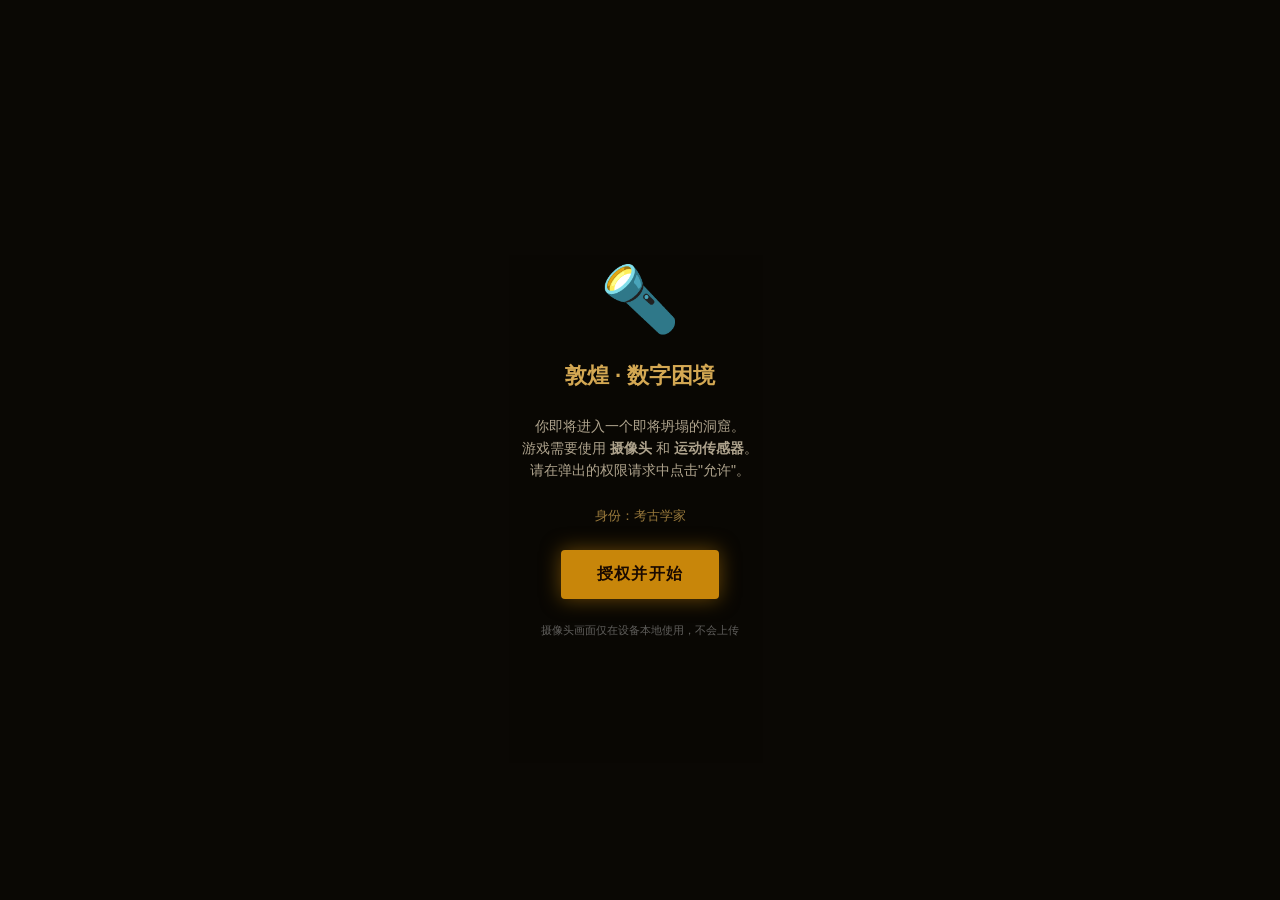
==== archaeologist.html @ 71e1feca "初始提交：敦煌数字困境 AR 游戏完整代码 包含考古学家线与程序员线两条完整游戏流程， 7个小游戏、对话系统、AR摄像头与陀螺仪交互。" ====
<!DOCTYPE html>
<html lang="zh-CN">
<head>
  <meta charset="UTF-8">
  <meta name="viewport" content="width=device-width, initial-scale=1.0, maximum-scale=1.0, user-scalable=no, viewport-fit=cover">
  <meta name="apple-mobile-web-app-capable" content="yes">
  <title>考古学家 · 敦煌数字困境</title>
  <link rel="stylesheet" href="css/style.css">
  <style>
    body { background: var(--arch-bg); }
    #scene-cave-explore { background: transparent; }
    .cave-wall-bg {
      position: fixed; inset: 0; z-index: 6; pointer-events: none;
      background: radial-gradient(ellipse at 50% 100%, rgba(13,8,4,0.6), rgba(0,0,0,0.8) 70%);
    }
  </style>
</head>
<body>

<!-- Camera -->
<video id="camera-video" autoplay playsinline muted></video>
<div class="cam-overlay" id="cam-overlay"></div>

<!-- Fade overlay -->
<div class="fade-overlay" id="fade-overlay"></div>

<!-- ─── SCENE: Permissions ─── -->
<div id="scene-perm" class="scene active" style="background:var(--arch-bg)">
  <div class="perm-screen">
    <div class="perm-icon">🔦</div>
    <div class="perm-title" style="color:#D4A853">敦煌 · 数字困境</div>
    <div class="perm-desc" style="color:#F5E6C8">
      你即将进入一个即将坍塌的洞窟。<br>
      游戏需要使用 <strong>摄像头</strong> 和 <strong>运动传感器</strong>。<br>
      请在弹出的权限请求中点击"允许"。
    </div>
    <div class="perm-desc" style="color:#D4A853;font-size:13px">身份：考古学家</div>
    <button class="btn btn-arch" id="perm-btn">授权并开始</button>
    <div style="font-size:11px;opacity:.35;text-align:center">
      摄像头画面仅在设备本地使用，不会上传
    </div>
  </div>
</div>

<!-- ─── SCENE: Dialogue 1 ─── -->
<div id="scene-dialogue1" class="scene" style="background:var(--arch-bg)">
  <!-- Camera shows through -->
  <div style="position:fixed;inset:0;background:radial-gradient(ellipse at 50% 80%, rgba(30,15,0,0.5), rgba(0,0,0,0.85))"></div>
  <div class="dialogue-wrap">
    <div class="dialogue-box arch" id="dialogue-box"></div>
  </div>
</div>

<!-- ─── SCENE: Wall Scan ─── -->
<div id="scene-wall-scan" class="scene">
  <div class="scan-frame">
    <div class="scan-corners">
      <div class="scan-corner-bl"></div>
      <div class="scan-corner-br"></div>
      <div class="scan-line"></div>
    </div>
  </div>
  <div class="scan-label" id="scan-label">将摄像头对准附近的岩壁……</div>
  <button class="btn btn-arch scan-tap-btn" id="scan-tap-btn">▶ 锚定此处，开始开凿</button>
</div>

<!-- ─── SCENE: Excavation ─── -->
<div id="scene-excavation" class="scene">
  <!-- Canvas rendered via JS -->
  <canvas id="game-canvas" class="hidden"></canvas>

  <!-- HUD -->
  <div id="ex-hud" class="hud" style="display:none">
    <div class="hud-label" style="color:#D4A853">开凿进度</div>
    <div id="ex-score" style="font-weight:700;color:#C8860A;font-size:16px">0/12</div>
  </div>

  <!-- Force Meter -->
  <div class="force-wrap" id="force-wrap" style="display:none">
    <div class="force-label" style="color:#F5E6C8">力度</div>
    <div class="force-bar-outer">
      <div class="force-bar-inner" id="force-bar" style="height:50%"></div>
      <div class="force-ideal-line"></div>
    </div>
    <div class="force-label" style="color:#F5E6C8">↑重</div>
  </div>

  <!-- Feedback -->
  <div id="ex-feedback" style="position:fixed;top:40%;left:0;right:0;text-align:center;font-size:22px;font-weight:700;z-index:60;opacity:0;transition:opacity .2s;text-shadow:0 0 12px rgba(200,134,10,.8)"></div>

  <!-- Lane tap hint -->
  <div style="position:fixed;bottom:12%;left:0;right:0;text-align:center;font-size:13px;opacity:.4;z-index:50;pointer-events:none">
    点击对应区域开凿 · 注意时机与力度
  </div>
</div>

<!-- ─── SCENE: Dialogue 2 ─── -->
<div id="scene-dialogue2" class="scene" style="background:rgba(0,0,0,0.9)">
  <div style="position:fixed;inset:0;background:radial-gradient(ellipse at 50% 80%, rgba(30,15,0,0.6), rgba(0,0,0,0.9))"></div>
  <div class="dialogue-wrap">
    <div class="dialogue-box arch" id="dialogue-box-2"></div>
  </div>
</div>

<!-- ─── SCENE: Clue Catch ─── -->
<div id="scene-clue-catch" class="scene">
  <div style="position:fixed;inset:0;background:rgba(0,0,0,0.5);pointer-events:none;z-index:5"></div>
  <!-- Score + Timer HUD -->
  <div class="clue-score" style="z-index:70">
    <span id="cc-score">线索 0/2</span>
    <span style="margin-left:16px;opacity:.6" id="cc-timer">18s</span>
  </div>
  <div style="position:fixed;top:80px;left:0;right:0;text-align:center;font-size:13px;opacity:.5;z-index:70;pointer-events:none">
    点击蓝色线索 · 忽略红色乱码
  </div>
</div>

<!-- ─── SCENE: Countdown Reveal ─── -->
<div id="scene-countdown-reveal" class="scene" style="background:rgba(0,0,0,0.92)"></div>

<!-- ─── SCENE: Cave Explore ─── -->
<div id="scene-cave-explore" class="scene">
  <div class="cave-wall-bg"></div>

  <!-- Torchlight vignette -->
  <div style="position:fixed;inset:0;background:radial-gradient(ellipse at 50% 50%, rgba(200,100,10,0.08) 0%, rgba(0,0,0,0.75) 65%);pointer-events:none;z-index:7"></div>

  <!-- Touch area -->
  <div id="cave-area" style="position:fixed;inset:0;z-index:8;touch-action:none"></div>

  <!-- Timer -->
  <div class="timer-badge arch" id="timer-badge" style="display:none">0:00</div>

  <!-- Viewfinder -->
  <div class="viewfinder" id="viewfinder">
    <div class="viewfinder-cross"></div>
  </div>

  <!-- Artifact hint -->
  <div class="artifact-hint" id="artifact-hint"></div>

  <!-- Compass -->
  <div class="compass-bar">
    <div class="artifact-markers" id="art-markers">
      <div class="art-marker" data-name="壁画"   style="left:5.5%"></div>
      <div class="art-marker" data-name="经卷"   style="left:22%"></div>
      <div class="art-marker" data-name="佛像"   style="left:44%"></div>
      <div class="art-marker" data-name="小佛像" style="left:72%"></div>
    </div>
    <div class="compass-dot" id="compass-dot" style="left:0%"></div>
  </div>
  <div style="position:fixed;bottom:14%;left:0;right:0;text-align:center;font-size:12px;opacity:.35;z-index:20;pointer-events:none">
    转动手机或拖动屏幕 · 寻找文物
  </div>

  <!-- Mini-game overlay -->
  <div id="minigame-wrap" class="minigame-wrap" style="display:none"></div>

  <!-- Mini-game dialogue -->
  <div id="minigame-dialogue-wrap" style="display:none;position:fixed;bottom:0;left:0;right:0;z-index:85;padding:0 16px 32px">
    <div class="dialogue-box arch" id="minigame-dialogue-box"></div>
  </div>
</div>

<!-- ─── SCENE: Ending ─── -->
<div id="scene-ending" class="scene" style="background:var(--arch-bg)"></div>

<!-- ─── SCENE: Results ─── -->
<div id="scene-results" class="scene" style="background:var(--arch-bg);overflow-y:auto"></div>

<!-- ─── SCENE: Notebook ─── -->
<div id="scene-notebook" class="scene"></div>

<script src="js/shared.js"></script>
<script src="js/archaeologist.js"></script>
</body>
</html>
---- css/style.css ----
:root {
  --arch-bg: #0D0804;
  --arch-primary: #C8860A;
  --arch-secondary: #8B4513;
  --arch-text: #F5E6C8;
  --arch-accent: #D4A853;
  --arch-glow: rgba(200, 134, 10, 0.5);

  --prog-bg: #050A0F;
  --prog-primary: #00D4FF;
  --prog-secondary: #0A4A6E;
  --prog-text: #C8F0FF;
  --prog-accent: #FF6600;
  --prog-glow: rgba(0, 212, 255, 0.5);
}

*, *::before, *::after {
  margin: 0; padding: 0;
  box-sizing: border-box;
  -webkit-tap-highlight-color: transparent;
}

html, body {
  width: 100%; height: 100%;
  overflow: hidden;
  font-family: -apple-system, BlinkMacSystemFont, 'PingFang SC', 'Hiragino Sans GB', 'Microsoft YaHei', sans-serif;
  background: #000;
  color: #fff;
  touch-action: none;
  user-select: none;
  -webkit-user-select: none;
}

/* ─── Camera ─── */
#camera-video {
  position: fixed; inset: 0;
  width: 100%; height: 100%;
  object-fit: cover;
  z-index: 0;
}

/* ─── Scene System ─── */
.scene {
  position: fixed; inset: 0;
  display: flex; flex-direction: column;
  align-items: center; justify-content: center;
  z-index: 20;
  opacity: 0;
  pointer-events: none;
  transition: opacity 0.5s ease;
}
.scene.active { opacity: 1; pointer-events: all; }

/* ─── Overlay (camera tint) ─── */
.cam-overlay {
  position: fixed; inset: 0;
  z-index: 5;
  background: rgba(0,0,0,0.45);
  pointer-events: none;
}

/* ─── Permission Screen ─── */
.perm-screen {
  background: rgba(10,8,4,0.97);
  width: 100%; height: 100%;
  display: flex; flex-direction: column;
  align-items: center; justify-content: center;
  gap: 24px; padding: 40px;
}
.perm-icon { font-size: 64px; }
.perm-title { font-size: 22px; font-weight: 700; text-align: center; }
.perm-desc { font-size: 14px; opacity: 0.7; text-align: center; line-height: 1.6; }

/* ─── Buttons ─── */
.btn {
  display: inline-flex; align-items: center; justify-content: center;
  padding: 14px 36px; border-radius: 4px;
  border: none; cursor: pointer;
  font-size: 16px; font-weight: 600;
  letter-spacing: 0.08em;
  transition: transform 0.1s, box-shadow 0.1s;
}
.btn:active { transform: scale(0.96); }

.btn-arch {
  background: var(--arch-primary);
  color: #1a0a00;
  box-shadow: 0 0 20px var(--arch-glow);
}
.btn-prog {
  background: var(--prog-primary);
  color: #001a24;
  box-shadow: 0 0 20px var(--prog-glow);
}
.btn-neutral {
  background: rgba(255,255,255,0.15);
  color: #fff;
  border: 1px solid rgba(255,255,255,0.3);
}

/* ─── Dialogue Box ─── */
.dialogue-wrap {
  position: fixed; bottom: 0; left: 0; right: 0;
  z-index: 50;
  padding: 0 16px 32px;
}
.dialogue-box {
  border-radius: 12px;
  padding: 18px 20px;
  max-height: 45vh;
  overflow-y: auto;
}
.dialogue-box.arch {
  background: rgba(13,8,4,0.92);
  border: 1px solid var(--arch-primary);
  box-shadow: 0 0 24px var(--arch-glow);
  color: var(--arch-text);
}
.dialogue-box.prog {
  background: rgba(5,10,15,0.92);
  border: 1px solid var(--prog-primary);
  box-shadow: 0 0 24px var(--prog-glow);
  color: var(--prog-text);
}
.dialogue-line { margin-bottom: 10px; line-height: 1.6; font-size: 15px; }
.dialogue-line .speaker {
  font-weight: 700; margin-right: 6px;
}
.speaker-prog { color: var(--prog-primary); }
.speaker-arch { color: var(--arch-accent); }
.dialogue-tap-hint {
  text-align: right; font-size: 12px; opacity: 0.5; margin-top: 8px;
  animation: blink 1.2s infinite;
}
@keyframes blink { 0%,100%{opacity:.5} 50%{opacity:.15} }

/* ─── Scan UI ─── */
.scan-frame {
  position: fixed; inset: 0; z-index: 30;
  display: flex; align-items: center; justify-content: center;
}
.scan-corners {
  width: 70vw; height: 40vh;
  position: relative;
  border: none;
}
.scan-corners::before, .scan-corners::after,
.scan-corner-bl, .scan-corner-br {
  content: ''; position: absolute;
  width: 28px; height: 28px;
}
.scan-corners::before { top:0; left:0; border-top: 3px solid var(--arch-primary); border-left: 3px solid var(--arch-primary); }
.scan-corners::after  { top:0; right:0; border-top: 3px solid var(--arch-primary); border-right: 3px solid var(--arch-primary); }
.scan-corner-bl { bottom:0; left:0; border-bottom: 3px solid var(--arch-primary); border-left: 3px solid var(--arch-primary); }
.scan-corner-br { bottom:0; right:0; border-bottom: 3px solid var(--arch-primary); border-right: 3px solid var(--arch-primary); }

.scan-line {
  position: absolute; left: 0; right: 0; height: 2px;
  background: linear-gradient(90deg, transparent, var(--arch-primary), transparent);
  animation: scan-sweep 2s ease-in-out infinite;
  box-shadow: 0 0 12px var(--arch-glow);
}
@keyframes scan-sweep {
  0% { top: 0; }
  50% { top: 100%; }
  100% { top: 0; }
}

.scan-label {
  position: fixed; bottom: 20%; left: 0; right: 0;
  text-align: center; color: var(--arch-text);
  font-size: 14px; letter-spacing: 0.1em; opacity: 0.8;
}
.scan-label.prog-style { color: var(--prog-text); }
.scan-tap-btn {
  position: fixed; bottom: 12%; left: 50%; transform: translateX(-50%);
  opacity: 0; pointer-events: none;
  transition: opacity 0.5s;
}
.scan-tap-btn.visible { opacity: 1; pointer-events: all; }

/* ─── Progress / Timer ─── */
.timer-badge {
  position: fixed; top: 20px; right: 16px;
  z-index: 100;
  padding: 8px 14px; border-radius: 20px;
  font-size: 18px; font-weight: 700;
  font-variant-numeric: tabular-nums;
}
.timer-badge.arch { background: rgba(13,8,4,0.85); border: 1px solid var(--arch-primary); color: var(--arch-primary); }
.timer-badge.prog { background: rgba(5,10,15,0.85); border: 1px solid var(--prog-primary); color: var(--prog-primary); }
.timer-badge.danger { color: #FF3B30 !important; border-color: #FF3B30 !important; animation: pulse 0.5s infinite; }
@keyframes pulse { 0%,100%{opacity:1} 50%{opacity:0.6} }

/* ─── Game Canvas ─── */
#game-canvas {
  position: fixed; inset: 0;
  width: 100%; height: 100%;
  z-index: 40; touch-action: none;
}
#game-canvas.hidden { display: none; }

/* ─── HUD ─── */
.hud {
  position: fixed; top: 16px; left: 16px;
  z-index: 100; display: flex; gap: 8px; align-items: center;
}
.hud-label {
  font-size: 13px; opacity: 0.7; letter-spacing: 0.05em;
}

/* ─── Force Meter ─── */
.force-wrap {
  position: fixed; right: 16px; top: 50%; transform: translateY(-50%);
  z-index: 100; display: flex; flex-direction: column; align-items: center; gap: 6px;
}
.force-label { font-size: 11px; opacity: 0.6; }
.force-bar-outer {
  width: 18px; height: 180px;
  background: rgba(255,255,255,0.1);
  border-radius: 9px; position: relative; overflow: hidden;
  border: 1px solid rgba(255,255,255,0.15);
}
.force-bar-inner {
  position: absolute; left: 0; right: 0; bottom: 0;
  border-radius: 9px;
  transition: height 0.15s ease, background 0.15s;
}
.force-ideal-line {
  position: absolute; left: 0; right: 0; top: 50%;
  height: 2px; background: rgba(255,255,255,0.4);
}

/* ─── Clue Catch ─── */
.clue-item {
  position: fixed;
  padding: 10px 18px; border-radius: 24px;
  font-size: 14px; font-weight: 600;
  cursor: pointer; z-index: 60;
  transition: transform 0.05s;
}
.clue-item:active { transform: scale(0.9); }
.clue-real { background: #1a5cff; color: #fff; box-shadow: 0 0 12px rgba(26,92,255,0.6); }
.clue-fake { background: #cc2200; color: #fff; box-shadow: 0 0 12px rgba(204,34,0,0.6); }

.clue-score {
  position: fixed; top: 20px; left: 50%; transform: translateX(-50%);
  z-index: 100; background: rgba(0,0,0,0.7);
  padding: 8px 20px; border-radius: 20px;
  font-size: 16px; font-weight: 700;
}

/* ─── Cave Explore ─── */
.viewfinder {
  position: fixed; top: 50%; left: 50%; transform: translate(-50%,-50%);
  z-index: 40; pointer-events: none;
  width: 120px; height: 120px;
  border-radius: 50%;
  border: 2px solid rgba(255,255,255,0.3);
  display: flex; align-items: center; justify-content: center;
}
.viewfinder.lit { border-color: var(--arch-primary); box-shadow: 0 0 24px var(--arch-glow); }
.viewfinder-cross::before, .viewfinder-cross::after {
  content: ''; position: absolute; background: rgba(255,255,255,0.4);
}
.viewfinder-cross::before { width: 40px; height: 1px; }
.viewfinder-cross::after { width: 1px; height: 40px; }

.artifact-hint {
  position: fixed; bottom: 30%; left: 0; right: 0;
  text-align: center; z-index: 50;
  font-size: 15px; color: var(--arch-accent);
  opacity: 0; transition: opacity 0.3s;
  text-shadow: 0 0 10px var(--arch-glow);
}
.artifact-hint.visible { opacity: 1; }

.compass-bar {
  position: fixed; bottom: 20%; left: 10%; right: 10%;
  height: 6px; background: rgba(255,255,255,0.1); border-radius: 3px;
  z-index: 50;
}
.compass-dot {
  width: 12px; height: 12px; border-radius: 50%;
  background: var(--arch-primary);
  position: absolute; top: -3px;
  box-shadow: 0 0 8px var(--arch-glow);
  transition: left 0.1s;
}
.artifact-markers {
  position: absolute; top: -3px; left: 0; right: 0; height: 12px;
}
.art-marker {
  width: 8px; height: 8px; border-radius: 50%;
  position: absolute; top: 2px;
  background: rgba(255,255,255,0.3);
  transform: translateX(-50%);
}
.art-marker.found { background: var(--arch-accent); }

/* ─── Mini-game overlay ─── */
.minigame-wrap {
  position: fixed; inset: 0; z-index: 80;
  background: rgba(0,0,0,0.85);
  display: flex; flex-direction: column; align-items: center; justify-content: center;
  padding: 20px;
}
.minigame-title {
  font-size: 18px; font-weight: 700; margin-bottom: 6px; text-align: center;
}
.minigame-subtitle {
  font-size: 13px; opacity: 0.6; margin-bottom: 20px; text-align: center;
}

/* ─── Jigsaw ─── */
.jigsaw-area {
  display: flex; gap: 20px; align-items: flex-start; width: 100%;
  justify-content: center;
}
.jigsaw-pieces { display: flex; flex-wrap: wrap; gap: 8px; width: 45%; }
.jigsaw-target { position: relative; width: 45%; }
.puzzle-piece {
  width: 64px; height: 64px; border-radius: 6px;
  cursor: grab; touch-action: none;
  border: 2px solid rgba(200,134,10,0.4);
  display: flex; align-items: center; justify-content: center;
  font-size: 28px;
  background: rgba(200,134,10,0.1);
  transition: border-color 0.2s;
}
.puzzle-piece.dragging { opacity: 0.7; border-color: var(--arch-primary); z-index: 200; }
.puzzle-piece.placed { opacity: 0.4; pointer-events: none; }
.puzzle-slot {
  width: 64px; height: 64px; border-radius: 6px;
  border: 2px dashed rgba(200,134,10,0.3);
  display: inline-flex; align-items: center; justify-content: center;
  margin: 4px; font-size: 28px; position: relative;
  background: rgba(200,134,10,0.05);
}
.puzzle-slot.filled { border-color: var(--arch-primary); background: rgba(200,134,10,0.15); }

/* ─── Sort Game ─── */
.sort-items { display: flex; gap: 12px; align-items: flex-end; padding: 20px 0; }
.sort-item {
  display: flex; flex-direction: column; align-items: center;
  cursor: grab; touch-action: none; border-radius: 6px; overflow: hidden;
  border: 2px solid rgba(200,134,10,0.3);
  transition: border-color 0.2s;
  position: relative;
}
.sort-item.selected { border-color: var(--arch-primary); box-shadow: 0 0 12px var(--arch-glow); }
.sort-item-body { background: linear-gradient(to bottom, #8B4513, #5a2a08); width: 52px; }
.sort-item-label { padding: 6px; font-size: 11px; text-align: center; background: rgba(0,0,0,0.5); width: 52px; }
.sort-order { display: flex; gap: 8px; margin-top: 12px; align-items: center; }
.sort-order span { font-size: 12px; opacity: 0.6; }

/* ─── Dust Sweep ─── */
#dust-canvas { border-radius: 12px; touch-action: none; }
.sweep-progress-wrap { width: 100%; margin-top: 12px; }
.sweep-progress-bar { height: 6px; border-radius: 3px; background: var(--arch-primary); transition: width 0.2s; }

/* ─── Whack-a-mole ─── */
.wam-area {
  position: relative; width: 300px; height: 300px;
  background: rgba(0,0,0,0.6); border-radius: 12px;
  overflow: hidden;
  border: 1px solid rgba(200,134,10,0.2);
}
.wam-light {
  position: absolute; width: 28px; height: 28px;
  border-radius: 50%; background: radial-gradient(#FFD700, #C8860A);
  box-shadow: 0 0 20px #FFD700, 0 0 40px rgba(255,215,0,0.4);
  transform: translate(-50%,-50%);
  cursor: pointer; animation: glow-pulse 0.8s ease-in-out infinite;
}
@keyframes glow-pulse { 0%,100%{box-shadow:0 0 20px #FFD700} 50%{box-shadow:0 0 40px #FFD700, 0 0 60px rgba(255,215,0,0.6)} }
.wam-count { font-size: 28px; font-weight: 700; margin-bottom: 16px; color: var(--arch-accent); }

/* ─── Data Shoot (Programmer) ─── */
.data-block {
  position: fixed; z-index: 60;
  padding: 8px 14px; border-radius: 6px;
  font-size: 12px; font-family: monospace;
  cursor: pointer; color: var(--prog-text);
  background: rgba(0, 100, 180, 0.7);
  border: 1px solid var(--prog-primary);
  box-shadow: 0 0 12px rgba(0,212,255,0.4);
}
.data-block.danger { background: rgba(180,0,0,0.7); border-color: #ff3b30; }
.data-hit-effect {
  position: fixed; pointer-events: none; z-index: 70;
  font-size: 20px; animation: hit-rise 0.6s ease-out forwards;
}
@keyframes hit-rise { 0%{opacity:1;transform:translateY(0)} 100%{opacity:0;transform:translateY(-50px)} }

.prog-health { display: flex; gap: 6px; }
.heart { font-size: 22px; filter: drop-shadow(0 0 4px #ff3b30); }
.heart.lost { opacity: 0.2; filter: none; }

.prog-progress-wrap { width: 80%; margin: 20px auto 0; }
.prog-progress-label { font-size: 12px; opacity: 0.6; margin-bottom: 6px; }
.prog-progress-bar-outer {
  height: 12px; background: rgba(255,255,255,0.1);
  border-radius: 6px; overflow: hidden; border: 1px solid rgba(0,212,255,0.3);
}
.prog-progress-bar-inner {
  height: 100%; background: linear-gradient(90deg, var(--prog-secondary), var(--prog-primary));
  border-radius: 6px; transition: width 0.3s;
  box-shadow: 0 0 8px var(--prog-glow);
}

/* ─── Maze ─── */
#maze-canvas { border-radius: 8px; touch-action: none; }
.maze-hint { font-size: 13px; opacity: 0.6; margin-top: 12px; text-align: center; }

/* ─── Photo Puzzle ─── */
.photo-puzzle-area { width: 100%; display: flex; gap: 16px; justify-content: center; align-items: flex-start; }
.pp-target-label { font-size: 11px; opacity: 0.5; margin-bottom: 6px; text-align: center; }
.pp-target { position: relative; border: 1px solid var(--prog-primary); border-radius: 8px; overflow: hidden; }
.pp-pieces-label { font-size: 11px; opacity: 0.5; margin-bottom: 6px; text-align: center; color: var(--prog-accent); }
.pp-pieces { display: flex; flex-wrap: wrap; gap: 6px; }
.pp-piece {
  width: 60px; height: 60px; border-radius: 4px;
  border: 2px solid var(--prog-accent); cursor: grab;
  touch-action: none; overflow: hidden;
  display: flex; align-items: center; justify-content: center; font-size: 24px;
  background: rgba(0,212,255,0.05);
}
.pp-slot {
  position: absolute; border: 2px dashed rgba(0,212,255,0.3);
  border-radius: 4px; display: flex; align-items: center; justify-content: center;
  background: rgba(0,212,255,0.05); font-size: 20px; opacity: 0.4;
}
.pp-slot.filled { border-style: solid; border-color: var(--prog-primary); opacity: 1; background: rgba(0,212,255,0.1); }

/* ─── Ending Screen ─── */
.ending-screen {
  width: 100%; height: 100%; display: flex; flex-direction: column;
  align-items: center; justify-content: center; padding: 40px;
  text-align: center; gap: 20px;
}
.ending-icon { font-size: 72px; }
.ending-title { font-size: 26px; font-weight: 700; line-height: 1.3; }
.ending-desc { font-size: 15px; opacity: 0.75; line-height: 1.7; }
.ending-quote {
  font-size: 13px; font-style: italic; opacity: 0.5;
  border-left: 2px solid currentColor; padding-left: 12px; text-align: left;
}

/* ─── Results Screen ─── */
.results-screen { width: 100%; padding: 32px 24px; display: flex; flex-direction: column; gap: 20px; }
.results-title { font-size: 22px; font-weight: 700; text-align: center; margin-bottom: 8px; }
.results-item { display: flex; justify-content: space-between; align-items: center; padding: 12px 0; border-bottom: 1px solid rgba(255,255,255,0.1); }
.results-label { font-size: 14px; opacity: 0.7; }
.results-value { font-size: 16px; font-weight: 600; }
.results-artifacts { display: flex; gap: 12px; flex-wrap: wrap; margin-top: 8px; }
.artifact-badge {
  padding: 6px 14px; border-radius: 20px; font-size: 13px;
  background: rgba(200,134,10,0.15); border: 1px solid var(--arch-primary);
  color: var(--arch-accent);
}
.artifact-badge.prog-style { background: rgba(0,212,255,0.1); border-color: var(--prog-primary); color: var(--prog-text); }

/* ─── Index page ─── */
.index-bg {
  position: fixed; inset: 0; z-index: 0;
  background: radial-gradient(ellipse at 30% 60%, #1a0a00 0%, #050208 60%, #000 100%);
}
.index-particles { position: fixed; inset: 0; z-index: 1; pointer-events: none; }
.index-content { position: relative; z-index: 10; padding: 40px 24px; width: 100%; max-width: 480px; margin: 0 auto; }
.game-title { font-size: 28px; font-weight: 700; letter-spacing: 0.06em; text-align: center; margin-bottom: 6px; }
.game-subtitle { font-size: 13px; opacity: 0.5; text-align: center; letter-spacing: 0.12em; margin-bottom: 48px; }
.slogan { text-align: center; font-size: 14px; opacity: 0.6; font-style: italic; margin-bottom: 40px; line-height: 1.6; }

.char-cards { display: flex; gap: 16px; }
.char-card {
  flex: 1; border-radius: 12px; padding: 24px 16px;
  display: flex; flex-direction: column; align-items: center; gap: 12px;
  cursor: pointer; transition: transform 0.2s, box-shadow 0.2s;
  border: 1px solid;
}
.char-card:active { transform: scale(0.96); }
.char-card.arch-card {
  background: rgba(200,134,10,0.08);
  border-color: rgba(200,134,10,0.4);
}
.char-card.arch-card:hover, .char-card.arch-card.selected {
  box-shadow: 0 0 30px var(--arch-glow);
  border-color: var(--arch-primary);
}
.char-card.prog-card {
  background: rgba(0,212,255,0.06);
  border-color: rgba(0,212,255,0.3);
}
.char-card.prog-card:hover, .char-card.prog-card.selected {
  box-shadow: 0 0 30px var(--prog-glow);
  border-color: var(--prog-primary);
}
.char-icon { font-size: 48px; }
.char-name { font-size: 16px; font-weight: 700; }
.char-name.arch { color: var(--arch-accent); }
.char-name.prog { color: var(--prog-primary); }
.char-traits { font-size: 12px; opacity: 0.55; text-align: center; line-height: 1.6; }

.start-btn-wrap { margin-top: 36px; text-align: center; }
.start-btn {
  padding: 16px 64px; font-size: 18px; font-weight: 700;
  border-radius: 6px; border: none; cursor: pointer;
  letter-spacing: 0.1em; transition: all 0.2s;
}
.start-btn:disabled { opacity: 0.3; pointer-events: none; }

/* ─── Modal / Popup ─── */
.modal-overlay {
  position: fixed; inset: 0; z-index: 200;
  background: rgba(0,0,0,0.8);
  display: flex; align-items: center; justify-content: center;
  padding: 24px;
}
.modal-box {
  width: 100%; max-width: 340px;
  border-radius: 16px; padding: 28px 24px;
  display: flex; flex-direction: column; align-items: center; gap: 16px; text-align: center;
}
.modal-box.arch { background: #1a0e05; border: 1px solid var(--arch-primary); color: var(--arch-text); }
.modal-box.prog { background: #060d14; border: 1px solid var(--prog-primary); color: var(--prog-text); }
.modal-title { font-size: 20px; font-weight: 700; }
.modal-content { font-size: 14px; line-height: 1.7; opacity: 0.8; }
.modal-timer { font-size: 36px; font-weight: 700; font-variant-numeric: tabular-nums; }
.modal-timer.arch { color: var(--arch-primary); }
.modal-timer.prog { color: var(--prog-primary); }

/* ─── Notebook ─── */
.notebook-overlay {
  position: fixed; inset: 0; z-index: 90; background: rgba(0,0,0,0.9);
  display: flex; flex-direction: column; align-items: center; justify-content: center; padding: 24px; gap: 20px;
}
.notebook-book { width: 280px; min-height: 360px; background: #1a1208; border: 2px solid #8B6914; border-radius: 4px; padding: 24px; position: relative; }
.notebook-title { font-size: 14px; color: var(--arch-accent); margin-bottom: 16px; text-align: center; letter-spacing: 0.08em; }
.notebook-content { font-size: 13px; color: var(--arch-text); line-height: 1.8; opacity: 0.85; }
.notebook-img { font-size: 36px; margin: 12px 0; display: block; text-align: center; }

.password-input-wrap { display: flex; gap: 8px; }
.password-digit {
  width: 44px; height: 56px; border-radius: 6px; border: 2px solid rgba(200,134,10,0.4);
  background: rgba(0,0,0,0.4); color: var(--arch-accent); font-size: 24px; font-weight: 700;
  text-align: center; display: flex; align-items: center; justify-content: center;
}
.password-digit.active { border-color: var(--arch-primary); }
.numpad { display: grid; grid-template-columns: repeat(3, 1fr); gap: 8px; width: 180px; }
.numpad-key {
  height: 48px; border-radius: 8px; background: rgba(255,255,255,0.08);
  border: 1px solid rgba(255,255,255,0.15); color: #fff; font-size: 18px; font-weight: 500;
  cursor: pointer; display: flex; align-items: center; justify-content: center;
}
.numpad-key:active { background: rgba(255,255,255,0.15); }
.numpad-key.del { font-size: 14px; }

/* ─── Toast ─── */
.toast {
  position: fixed; top: 80px; left: 50%; transform: translateX(-50%);
  z-index: 300; padding: 10px 20px; border-radius: 20px;
  font-size: 14px; font-weight: 600; pointer-events: none;
  animation: toast-in 0.3s ease, toast-out 0.4s ease 1.8s forwards;
  white-space: nowrap;
}
.toast.arch { background: rgba(13,8,4,0.9); border: 1px solid var(--arch-primary); color: var(--arch-text); }
.toast.prog { background: rgba(5,10,15,0.9); border: 1px solid var(--prog-primary); color: var(--prog-text); }
.toast.good { border-color: #34C759; color: #34C759; }
.toast.bad  { border-color: #FF3B30; color: #FF3B30; }
@keyframes toast-in  { from{opacity:0;transform:translateX(-50%) translateY(-10px)} to{opacity:1;transform:translateX(-50%) translateY(0)} }
@keyframes toast-out { from{opacity:1} to{opacity:0} }

/* ─── Tech scan (programmer wall) ─── */
.tech-scan-frame {
  position: fixed; inset: 0; z-index: 30;
  pointer-events: none;
}
.scanline {
  position: absolute; left: 0; right: 0; height: 3px;
  background: linear-gradient(90deg, transparent, var(--prog-primary), transparent);
  animation: tech-scan 2.5s linear infinite;
  box-shadow: 0 0 16px var(--prog-glow);
}
@keyframes tech-scan { 0%{top:0} 100%{top:100%} }
.tech-grid {
  position: absolute; inset: 0;
  background-image:
    linear-gradient(rgba(0,212,255,0.04) 1px, transparent 1px),
    linear-gradient(90deg, rgba(0,212,255,0.04) 1px, transparent 1px);
  background-size: 40px 40px;
}
.tech-corners::before, .tech-corners::after,
.tech-corner-bl, .tech-corner-br {
  content: ''; position: absolute; width: 28px; height: 28px;
}
.tech-corners::before { top: 30px; left: 16px; border-top: 2px solid var(--prog-primary); border-left: 2px solid var(--prog-primary); }
.tech-corners::after  { top: 30px; right: 16px; border-top: 2px solid var(--prog-primary); border-right: 2px solid var(--prog-primary); }
.tech-corner-bl { bottom: 30px; left: 16px; border-bottom: 2px solid var(--prog-primary); border-left: 2px solid var(--prog-primary); }
.tech-corner-br { bottom: 30px; right: 16px; border-bottom: 2px solid var(--prog-primary); border-right: 2px solid var(--prog-primary); }

.boot-text {
  position: fixed; top: 25%; left: 0; right: 0; padding: 0 24px;
  z-index: 40; font-family: monospace; font-size: 12px; color: var(--prog-primary);
  line-height: 1.8; opacity: 0.85;
}

/* ─── Transition ─── */
.fade-overlay {
  position: fixed; inset: 0; z-index: 150;
  background: #000; pointer-events: none;
  opacity: 0; transition: opacity 0.4s;
}
.fade-overlay.active { opacity: 1; pointer-events: all; }
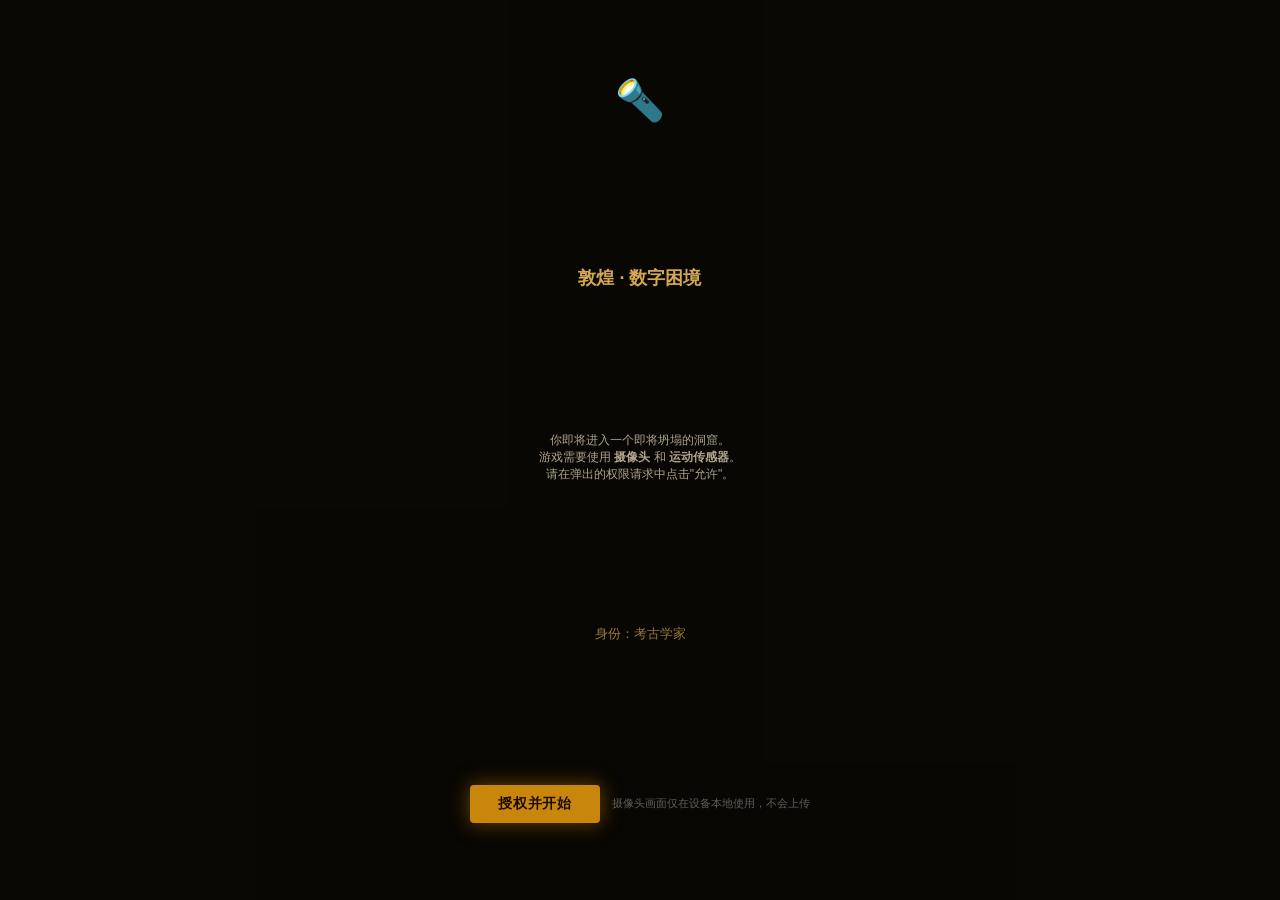
==== commit 7b13843b: "全面重构为横版布局 — 移除竖屏适配，纯横版原生设计 - CSS 重写 40+ 选择器为横版原生尺寸，删除 @media 块 - JS 硬编码横版参数（5通道开挖、13×9迷宫、缩小所有小游戏尺寸） " ====
--- a/archaeologist.html
+++ b/archaeologist.html
@@ -45,7 +45,7 @@
 <!-- ─── SCENE: Dialogue 1 ─── -->
 <div id="scene-dialogue1" class="scene" style="background:var(--arch-bg)">
   <!-- Camera shows through -->
-  <div style="position:fixed;inset:0;background:radial-gradient(ellipse at 50% 80%, rgba(30,15,0,0.5), rgba(0,0,0,0.85))"></div>
+  <div style="position:fixed;inset:0;background:radial-gradient(ellipse at 50% 50%, rgba(30,15,0,0.5), rgba(0,0,0,0.85))"></div>
   <div class="dialogue-wrap">
     <div class="dialogue-box arch" id="dialogue-box"></div>
   </div>
@@ -86,17 +86,17 @@
   </div>
 
   <!-- Feedback -->
-  <div id="ex-feedback" style="position:fixed;top:40%;left:0;right:0;text-align:center;font-size:22px;font-weight:700;z-index:60;opacity:0;transition:opacity .2s;text-shadow:0 0 12px rgba(200,134,10,.8)"></div>
+  <div id="ex-feedback" style="position:fixed;top:32%;left:0;right:0;text-align:center;font-size:18px;font-weight:700;z-index:60;opacity:0;transition:opacity .2s;text-shadow:0 0 12px rgba(200,134,10,.8)"></div>
 
   <!-- Lane tap hint -->
-  <div style="position:fixed;bottom:12%;left:0;right:0;text-align:center;font-size:13px;opacity:.4;z-index:50;pointer-events:none">
+  <div style="position:fixed;bottom:4%;left:0;right:0;text-align:center;font-size:11px;opacity:.4;z-index:50;pointer-events:none">
     点击对应区域开凿 · 注意时机与力度
   </div>
 </div>
 
 <!-- ─── SCENE: Dialogue 2 ─── -->
 <div id="scene-dialogue2" class="scene" style="background:rgba(0,0,0,0.9)">
-  <div style="position:fixed;inset:0;background:radial-gradient(ellipse at 50% 80%, rgba(30,15,0,0.6), rgba(0,0,0,0.9))"></div>
+  <div style="position:fixed;inset:0;background:radial-gradient(ellipse at 50% 50%, rgba(30,15,0,0.6), rgba(0,0,0,0.9))"></div>
   <div class="dialogue-wrap">
     <div class="dialogue-box arch" id="dialogue-box-2"></div>
   </div>
@@ -110,7 +110,7 @@
     <span id="cc-score">线索 0/2</span>
     <span style="margin-left:16px;opacity:.6" id="cc-timer">18s</span>
   </div>
-  <div style="position:fixed;top:80px;left:0;right:0;text-align:center;font-size:13px;opacity:.5;z-index:70;pointer-events:none">
+  <div style="position:fixed;top:40px;left:0;right:0;text-align:center;font-size:11px;opacity:.5;z-index:70;pointer-events:none">
     点击蓝色线索 · 忽略红色乱码
   </div>
 </div>
@@ -140,7 +140,7 @@
   <div class="artifact-hint" id="artifact-hint"></div>
 
   <!-- Compass -->
-  <div class="compass-bar">
+  <div class="compass-bar" id="compass-bar">
     <div class="artifact-markers" id="art-markers">
       <div class="art-marker" data-name="壁画"   style="left:5.5%"></div>
       <div class="art-marker" data-name="经卷"   style="left:22%"></div>
@@ -149,7 +149,7 @@
     </div>
     <div class="compass-dot" id="compass-dot" style="left:0%"></div>
   </div>
-  <div style="position:fixed;bottom:14%;left:0;right:0;text-align:center;font-size:12px;opacity:.35;z-index:20;pointer-events:none">
+  <div style="position:fixed;bottom:4%;left:0;right:0;text-align:center;font-size:11px;opacity:.35;z-index:20;pointer-events:none">
     转动手机或拖动屏幕 · 寻找文物
   </div>
 
--- a/css/style.css
+++ b/css/style.css
@@ -42,7 +42,7 @@
 /* ─── Scene System ─── */
 .scene {
   position: fixed; inset: 0;
-  display: flex; flex-direction: column;
+  display: flex; flex-direction: row; flex-wrap: wrap;
   align-items: center; justify-content: center;
   z-index: 20;
   opacity: 0;
@@ -60,24 +60,26 @@
 }
 
 /* ─── Permission Screen ─── */
+#scene-perm { z-index: 200 !important; }
 .perm-screen {
   background: rgba(10,8,4,0.97);
   width: 100%; height: 100%;
-  display: flex; flex-direction: column;
+  display: flex; flex-direction: row; flex-wrap: wrap;
   align-items: center; justify-content: center;
-  gap: 24px; padding: 40px;
-}
-.perm-icon { font-size: 64px; }
-.perm-title { font-size: 22px; font-weight: 700; text-align: center; }
-.perm-desc { font-size: 14px; opacity: 0.7; text-align: center; line-height: 1.6; }
+  gap: 12px; padding: 12px 24px;
+}
+.perm-screen .btn { z-index: 210; position: relative; }
+.perm-icon { font-size: 40px; }
+.perm-title { font-size: 18px; font-weight: 700; text-align: center; flex-basis: 100%; }
+.perm-desc { font-size: 12px; opacity: 0.7; text-align: center; line-height: 1.4; flex-basis: 100%; }
 
 /* ─── Buttons ─── */
 .btn {
   display: inline-flex; align-items: center; justify-content: center;
-  padding: 14px 36px; border-radius: 4px;
+  padding: 10px 28px; border-radius: 4px;
   border: none; cursor: pointer;
-  font-size: 16px; font-weight: 600;
-  letter-spacing: 0.08em;
+  font-size: 14px; font-weight: 600;
+  letter-spacing: 0.06em;
   transition: transform 0.1s, box-shadow 0.1s;
 }
 .btn:active { transform: scale(0.96); }
@@ -102,12 +104,12 @@
 .dialogue-wrap {
   position: fixed; bottom: 0; left: 0; right: 0;
   z-index: 50;
-  padding: 0 16px 32px;
+  padding: 0 10px 12px;
 }
 .dialogue-box {
-  border-radius: 12px;
-  padding: 18px 20px;
-  max-height: 45vh;
+  border-radius: 10px;
+  padding: 10px 14px;
+  max-height: 52vh;
   overflow-y: auto;
 }
 .dialogue-box.arch {
@@ -122,7 +124,7 @@
   box-shadow: 0 0 24px var(--prog-glow);
   color: var(--prog-text);
 }
-.dialogue-line { margin-bottom: 10px; line-height: 1.6; font-size: 15px; }
+.dialogue-line { margin-bottom: 6px; line-height: 1.4; font-size: 13px; }
 .dialogue-line .speaker {
   font-weight: 700; margin-right: 6px;
 }
@@ -138,9 +140,10 @@
 .scan-frame {
   position: fixed; inset: 0; z-index: 30;
   display: flex; align-items: center; justify-content: center;
+  pointer-events: none;
 }
 .scan-corners {
-  width: 70vw; height: 40vh;
+  width: 55vw; height: 55vh;
   position: relative;
   border: none;
 }
@@ -167,25 +170,28 @@
 }
 
 .scan-label {
-  position: fixed; bottom: 20%; left: 0; right: 0;
+  position: fixed; bottom: 16%; left: 0; right: 0;
   text-align: center; color: var(--arch-text);
-  font-size: 14px; letter-spacing: 0.1em; opacity: 0.8;
+  font-size: 12px; letter-spacing: 0.1em; opacity: 0.8;
+  pointer-events: none;
 }
 .scan-label.prog-style { color: var(--prog-text); }
 .scan-tap-btn {
-  position: fixed; bottom: 12%; left: 50%; transform: translateX(-50%);
+  position: fixed; bottom: 6%; left: 50%; transform: translateX(-50%);
   opacity: 0; pointer-events: none;
   transition: opacity 0.5s;
+  z-index: 50;
 }
 .scan-tap-btn.visible { opacity: 1; pointer-events: all; }
 
 /* ─── Progress / Timer ─── */
 .timer-badge {
-  position: fixed; top: 20px; right: 16px;
+  position: fixed; top: 8px; right: 10px;
   z-index: 100;
-  padding: 8px 14px; border-radius: 20px;
-  font-size: 18px; font-weight: 700;
+  padding: 5px 10px; border-radius: 14px;
+  font-size: 14px; font-weight: 700;
   font-variant-numeric: tabular-nums;
+  pointer-events: none;
 }
 .timer-badge.arch { background: rgba(13,8,4,0.85); border: 1px solid var(--arch-primary); color: var(--arch-primary); }
 .timer-badge.prog { background: rgba(5,10,15,0.85); border: 1px solid var(--prog-primary); color: var(--prog-primary); }
@@ -202,23 +208,23 @@
 
 /* ─── HUD ─── */
 .hud {
-  position: fixed; top: 16px; left: 16px;
-  z-index: 100; display: flex; gap: 8px; align-items: center;
+  position: fixed; top: 8px; left: 10px;
+  z-index: 100; display: flex; gap: 6px; align-items: center;
 }
 .hud-label {
-  font-size: 13px; opacity: 0.7; letter-spacing: 0.05em;
+  font-size: 12px; opacity: 0.7; letter-spacing: 0.05em;
 }
 
 /* ─── Force Meter ─── */
 .force-wrap {
-  position: fixed; right: 16px; top: 50%; transform: translateY(-50%);
-  z-index: 100; display: flex; flex-direction: column; align-items: center; gap: 6px;
-}
-.force-label { font-size: 11px; opacity: 0.6; }
+  position: fixed; right: 8px; top: 50%; transform: translateY(-50%);
+  z-index: 100; display: flex; flex-direction: column; align-items: center; gap: 3px;
+}
+.force-label { font-size: 10px; opacity: 0.6; }
 .force-bar-outer {
-  width: 18px; height: 180px;
+  width: 16px; height: 80px;
   background: rgba(255,255,255,0.1);
-  border-radius: 9px; position: relative; overflow: hidden;
+  border-radius: 8px; position: relative; overflow: hidden;
   border: 1px solid rgba(255,255,255,0.15);
 }
 .force-bar-inner {
@@ -244,41 +250,49 @@
 .clue-fake { background: #cc2200; color: #fff; box-shadow: 0 0 12px rgba(204,34,0,0.6); }
 
 .clue-score {
-  position: fixed; top: 20px; left: 50%; transform: translateX(-50%);
+  position: fixed; top: 8px; left: 50%; transform: translateX(-50%);
   z-index: 100; background: rgba(0,0,0,0.7);
-  padding: 8px 20px; border-radius: 20px;
-  font-size: 16px; font-weight: 700;
+  padding: 5px 14px; border-radius: 14px;
+  font-size: 13px; font-weight: 700;
+  pointer-events: none;
 }
 
 /* ─── Cave Explore ─── */
 .viewfinder {
   position: fixed; top: 50%; left: 50%; transform: translate(-50%,-50%);
   z-index: 40; pointer-events: none;
-  width: 120px; height: 120px;
+  width: 90px; height: 90px;
   border-radius: 50%;
   border: 2px solid rgba(255,255,255,0.3);
   display: flex; align-items: center; justify-content: center;
-}
-.viewfinder.lit { border-color: var(--arch-primary); box-shadow: 0 0 24px var(--arch-glow); }
+  transition: border-color 0.3s, box-shadow 0.3s;
+}
+.viewfinder.near { border-color: rgba(200,134,10,0.45); }
+.viewfinder.lit { border-color: var(--arch-primary); box-shadow: 0 0 20px var(--arch-glow); }
 .viewfinder-cross::before, .viewfinder-cross::after {
   content: ''; position: absolute; background: rgba(255,255,255,0.4);
-}
-.viewfinder-cross::before { width: 40px; height: 1px; }
-.viewfinder-cross::after { width: 1px; height: 40px; }
+  transition: background-color 0.3s;
+}
+.viewfinder-cross::before { width: 30px; height: 1px; }
+.viewfinder-cross::after { width: 1px; height: 30px; }
+.viewfinder.lit .viewfinder-cross::before,
+.viewfinder.lit .viewfinder-cross::after { background: var(--arch-primary); }
 
 .artifact-hint {
-  position: fixed; bottom: 30%; left: 0; right: 0;
+  position: fixed; bottom: 18%; left: 0; right: 0;
   text-align: center; z-index: 50;
-  font-size: 15px; color: var(--arch-accent);
+  font-size: 13px; color: var(--arch-accent);
   opacity: 0; transition: opacity 0.3s;
   text-shadow: 0 0 10px var(--arch-glow);
+  pointer-events: none;
 }
 .artifact-hint.visible { opacity: 1; }
 
 .compass-bar {
-  position: fixed; bottom: 20%; left: 10%; right: 10%;
+  position: fixed; bottom: 10%; left: 5%; right: 5%;
   height: 6px; background: rgba(255,255,255,0.1); border-radius: 3px;
   z-index: 50;
+  pointer-events: none;
 }
 .compass-dot {
   width: 12px; height: 12px; border-radius: 50%;
@@ -295,21 +309,38 @@
   position: absolute; top: 2px;
   background: rgba(255,255,255,0.3);
   transform: translateX(-50%);
+  /* Enlarge touch target */
+  pointer-events: all; cursor: pointer;
+}
+.art-marker::after {
+  content: ''; position: absolute;
+  left: -12px; top: -12px; right: -12px; bottom: -12px;
 }
 .art-marker.found { background: var(--arch-accent); }
+.art-marker.nearby {
+  background: var(--arch-primary);
+  box-shadow: 0 0 10px var(--arch-glow);
+  animation: marker-pulse 0.8s ease-in-out infinite;
+}
+@keyframes marker-pulse {
+  0%, 100% { transform: translateX(-50%) scale(1); }
+  50% { transform: translateX(-50%) scale(1.6); }
+}
 
 /* ─── Mini-game overlay ─── */
 .minigame-wrap {
   position: fixed; inset: 0; z-index: 80;
   background: rgba(0,0,0,0.85);
-  display: flex; flex-direction: column; align-items: center; justify-content: center;
-  padding: 20px;
+  display: flex; flex-direction: column; align-items: center;
+  justify-content: flex-start;
+  overflow-y: auto;
+  padding: 8px 12px;
 }
 .minigame-title {
-  font-size: 18px; font-weight: 700; margin-bottom: 6px; text-align: center;
+  font-size: 16px; font-weight: 700; margin-bottom: 4px; text-align: center;
 }
 .minigame-subtitle {
-  font-size: 13px; opacity: 0.6; margin-bottom: 20px; text-align: center;
+  font-size: 11px; opacity: 0.6; margin-bottom: 10px; text-align: center;
 }
 
 /* ─── Jigsaw ─── */
@@ -320,21 +351,21 @@
 .jigsaw-pieces { display: flex; flex-wrap: wrap; gap: 8px; width: 45%; }
 .jigsaw-target { position: relative; width: 45%; }
 .puzzle-piece {
-  width: 64px; height: 64px; border-radius: 6px;
+  width: 50px; height: 50px; border-radius: 6px;
   cursor: grab; touch-action: none;
   border: 2px solid rgba(200,134,10,0.4);
   display: flex; align-items: center; justify-content: center;
-  font-size: 28px;
+  font-size: 24px;
   background: rgba(200,134,10,0.1);
   transition: border-color 0.2s;
 }
 .puzzle-piece.dragging { opacity: 0.7; border-color: var(--arch-primary); z-index: 200; }
 .puzzle-piece.placed { opacity: 0.4; pointer-events: none; }
 .puzzle-slot {
-  width: 64px; height: 64px; border-radius: 6px;
+  width: 50px; height: 50px; border-radius: 6px;
   border: 2px dashed rgba(200,134,10,0.3);
   display: inline-flex; align-items: center; justify-content: center;
-  margin: 4px; font-size: 28px; position: relative;
+  margin: 3px; font-size: 24px; position: relative;
   background: rgba(200,134,10,0.05);
 }
 .puzzle-slot.filled { border-color: var(--arch-primary); background: rgba(200,134,10,0.15); }
@@ -349,20 +380,20 @@
   position: relative;
 }
 .sort-item.selected { border-color: var(--arch-primary); box-shadow: 0 0 12px var(--arch-glow); }
-.sort-item-body { background: linear-gradient(to bottom, #8B4513, #5a2a08); width: 52px; }
-.sort-item-label { padding: 6px; font-size: 11px; text-align: center; background: rgba(0,0,0,0.5); width: 52px; }
-.sort-order { display: flex; gap: 8px; margin-top: 12px; align-items: center; }
-.sort-order span { font-size: 12px; opacity: 0.6; }
+.sort-item-body { background: linear-gradient(to bottom, #8B4513, #5a2a08); width: 40px; }
+.sort-item-label { padding: 4px; font-size: 10px; text-align: center; background: rgba(0,0,0,0.5); width: 40px; }
+.sort-order { display: flex; gap: 6px; margin-top: 8px; align-items: center; }
+.sort-order span { font-size: 11px; opacity: 0.6; }
 
 /* ─── Dust Sweep ─── */
-#dust-canvas { border-radius: 12px; touch-action: none; }
-.sweep-progress-wrap { width: 100%; margin-top: 12px; }
-.sweep-progress-bar { height: 6px; border-radius: 3px; background: var(--arch-primary); transition: width 0.2s; }
+#dust-canvas { border-radius: 10px; touch-action: none; }
+.sweep-progress-wrap { width: 100%; margin-top: 8px; }
+.sweep-progress-bar { height: 5px; border-radius: 3px; background: var(--arch-primary); transition: width 0.2s; }
 
 /* ─── Whack-a-mole ─── */
 .wam-area {
-  position: relative; width: 300px; height: 300px;
-  background: rgba(0,0,0,0.6); border-radius: 12px;
+  position: relative; width: 190px; height: 190px;
+  background: rgba(0,0,0,0.6); border-radius: 10px;
   overflow: hidden;
   border: 1px solid rgba(200,134,10,0.2);
 }
@@ -374,7 +405,7 @@
   cursor: pointer; animation: glow-pulse 0.8s ease-in-out infinite;
 }
 @keyframes glow-pulse { 0%,100%{box-shadow:0 0 20px #FFD700} 50%{box-shadow:0 0 40px #FFD700, 0 0 60px rgba(255,215,0,0.6)} }
-.wam-count { font-size: 28px; font-weight: 700; margin-bottom: 16px; color: var(--arch-accent); }
+.wam-count { font-size: 22px; font-weight: 700; margin-bottom: 8px; color: var(--arch-accent); }
 
 /* ─── Data Shoot (Programmer) ─── */
 .data-block {
@@ -420,40 +451,41 @@
 .pp-pieces-label { font-size: 11px; opacity: 0.5; margin-bottom: 6px; text-align: center; color: var(--prog-accent); }
 .pp-pieces { display: flex; flex-wrap: wrap; gap: 6px; }
 .pp-piece {
-  width: 60px; height: 60px; border-radius: 4px;
+  width: 48px; height: 48px; border-radius: 4px;
   border: 2px solid var(--prog-accent); cursor: grab;
   touch-action: none; overflow: hidden;
-  display: flex; align-items: center; justify-content: center; font-size: 24px;
+  display: flex; align-items: center; justify-content: center; font-size: 20px;
   background: rgba(0,212,255,0.05);
 }
 .pp-slot {
   position: absolute; border: 2px dashed rgba(0,212,255,0.3);
   border-radius: 4px; display: flex; align-items: center; justify-content: center;
-  background: rgba(0,212,255,0.05); font-size: 20px; opacity: 0.4;
+  background: rgba(0,212,255,0.05); font-size: 18px; opacity: 0.4;
+  width: 48px; height: 48px;
 }
 .pp-slot.filled { border-style: solid; border-color: var(--prog-primary); opacity: 1; background: rgba(0,212,255,0.1); }
 
 /* ─── Ending Screen ─── */
 .ending-screen {
-  width: 100%; height: 100%; display: flex; flex-direction: column;
-  align-items: center; justify-content: center; padding: 40px;
-  text-align: center; gap: 20px;
-}
-.ending-icon { font-size: 72px; }
-.ending-title { font-size: 26px; font-weight: 700; line-height: 1.3; }
-.ending-desc { font-size: 15px; opacity: 0.75; line-height: 1.7; }
+  width: 100%; height: 100%; display: flex; flex-direction: row; flex-wrap: wrap;
+  align-items: center; justify-content: center; padding: 12px 20px;
+  text-align: center; gap: 10px;
+}
+.ending-icon { font-size: 40px; }
+.ending-title { font-size: 18px; font-weight: 700; line-height: 1.3; flex-basis: 100%; }
+.ending-desc { font-size: 12px; opacity: 0.75; line-height: 1.5; flex-basis: 100%; }
 .ending-quote {
-  font-size: 13px; font-style: italic; opacity: 0.5;
-  border-left: 2px solid currentColor; padding-left: 12px; text-align: left;
+  font-size: 11px; font-style: italic; opacity: 0.5;
+  border-left: 2px solid currentColor; padding-left: 8px; text-align: left;
 }
 
 /* ─── Results Screen ─── */
-.results-screen { width: 100%; padding: 32px 24px; display: flex; flex-direction: column; gap: 20px; }
-.results-title { font-size: 22px; font-weight: 700; text-align: center; margin-bottom: 8px; }
-.results-item { display: flex; justify-content: space-between; align-items: center; padding: 12px 0; border-bottom: 1px solid rgba(255,255,255,0.1); }
-.results-label { font-size: 14px; opacity: 0.7; }
-.results-value { font-size: 16px; font-weight: 600; }
-.results-artifacts { display: flex; gap: 12px; flex-wrap: wrap; margin-top: 8px; }
+.results-screen { width: 100%; padding: 16px 18px; display: flex; flex-direction: row; flex-wrap: wrap; gap: 10px; overflow-y: auto; }
+.results-title { font-size: 16px; font-weight: 700; text-align: center; margin-bottom: 6px; flex-basis: 100%; }
+.results-item { display: flex; justify-content: space-between; align-items: center; padding: 8px 0; border-bottom: 1px solid rgba(255,255,255,0.1); flex-basis: 45%; }
+.results-label { font-size: 12px; opacity: 0.7; }
+.results-value { font-size: 13px; font-weight: 600; }
+.results-artifacts { display: flex; gap: 8px; flex-wrap: wrap; margin-top: 6px; }
 .artifact-badge {
   padding: 6px 14px; border-radius: 20px; font-size: 13px;
   background: rgba(200,134,10,0.15); border: 1px solid var(--arch-primary);
@@ -467,15 +499,15 @@
   background: radial-gradient(ellipse at 30% 60%, #1a0a00 0%, #050208 60%, #000 100%);
 }
 .index-particles { position: fixed; inset: 0; z-index: 1; pointer-events: none; }
-.index-content { position: relative; z-index: 10; padding: 40px 24px; width: 100%; max-width: 480px; margin: 0 auto; }
-.game-title { font-size: 28px; font-weight: 700; letter-spacing: 0.06em; text-align: center; margin-bottom: 6px; }
-.game-subtitle { font-size: 13px; opacity: 0.5; text-align: center; letter-spacing: 0.12em; margin-bottom: 48px; }
-.slogan { text-align: center; font-size: 14px; opacity: 0.6; font-style: italic; margin-bottom: 40px; line-height: 1.6; }
-
-.char-cards { display: flex; gap: 16px; }
+.index-content { position: relative; z-index: 10; padding: 8px 20px; width: 100%; max-width: 700px; margin: 0 auto; display: flex; flex-direction: row; flex-wrap: wrap; justify-content: center; align-items: center; }
+.game-title { font-size: 20px; font-weight: 700; letter-spacing: 0.06em; text-align: center; margin-bottom: 2px; flex-basis: 100%; }
+.game-subtitle { font-size: 11px; opacity: 0.5; text-align: center; letter-spacing: 0.12em; margin-bottom: 10px; flex-basis: 100%; }
+.slogan { text-align: center; font-size: 11px; opacity: 0.6; font-style: italic; margin-bottom: 10px; line-height: 1.4; flex-basis: 100%; }
+
+.char-cards { display: flex; gap: 10px; flex-basis: 60%; }
 .char-card {
-  flex: 1; border-radius: 12px; padding: 24px 16px;
-  display: flex; flex-direction: column; align-items: center; gap: 12px;
+  flex: 1; border-radius: 10px; padding: 10px 12px;
+  display: flex; flex-direction: column; align-items: center; gap: 6px;
   cursor: pointer; transition: transform 0.2s, box-shadow 0.2s;
   border: 1px solid;
 }
@@ -496,17 +528,17 @@
   box-shadow: 0 0 30px var(--prog-glow);
   border-color: var(--prog-primary);
 }
-.char-icon { font-size: 48px; }
-.char-name { font-size: 16px; font-weight: 700; }
+.char-icon { font-size: 32px; }
+.char-name { font-size: 14px; font-weight: 700; }
 .char-name.arch { color: var(--arch-accent); }
 .char-name.prog { color: var(--prog-primary); }
-.char-traits { font-size: 12px; opacity: 0.55; text-align: center; line-height: 1.6; }
-
-.start-btn-wrap { margin-top: 36px; text-align: center; }
+.char-traits { font-size: 10px; opacity: 0.55; text-align: center; line-height: 1.4; }
+
+.start-btn-wrap { margin-top: 0; text-align: center; }
 .start-btn {
-  padding: 16px 64px; font-size: 18px; font-weight: 700;
+  padding: 10px 40px; font-size: 15px; font-weight: 700;
   border-radius: 6px; border: none; cursor: pointer;
-  letter-spacing: 0.1em; transition: all 0.2s;
+  letter-spacing: 0.08em; transition: all 0.2s;
 }
 .start-btn:disabled { opacity: 0.3; pointer-events: none; }
 
@@ -518,32 +550,34 @@
   padding: 24px;
 }
 .modal-box {
-  width: 100%; max-width: 340px;
-  border-radius: 16px; padding: 28px 24px;
-  display: flex; flex-direction: column; align-items: center; gap: 16px; text-align: center;
+  width: 100%; max-width: 360px;
+  border-radius: 12px; padding: 16px 20px;
+  display: flex; flex-direction: column; align-items: center; gap: 10px; text-align: center;
 }
 .modal-box.arch { background: #1a0e05; border: 1px solid var(--arch-primary); color: var(--arch-text); }
 .modal-box.prog { background: #060d14; border: 1px solid var(--prog-primary); color: var(--prog-text); }
-.modal-title { font-size: 20px; font-weight: 700; }
-.modal-content { font-size: 14px; line-height: 1.7; opacity: 0.8; }
-.modal-timer { font-size: 36px; font-weight: 700; font-variant-numeric: tabular-nums; }
+.modal-title { font-size: 17px; font-weight: 700; }
+.modal-content { font-size: 12px; line-height: 1.5; opacity: 0.8; }
+.modal-timer { font-size: 28px; font-weight: 700; font-variant-numeric: tabular-nums; }
 .modal-timer.arch { color: var(--arch-primary); }
 .modal-timer.prog { color: var(--prog-primary); }
 
 /* ─── Notebook ─── */
 .notebook-overlay {
   position: fixed; inset: 0; z-index: 90; background: rgba(0,0,0,0.9);
-  display: flex; flex-direction: column; align-items: center; justify-content: center; padding: 24px; gap: 20px;
-}
-.notebook-book { width: 280px; min-height: 360px; background: #1a1208; border: 2px solid #8B6914; border-radius: 4px; padding: 24px; position: relative; }
+  display: flex; flex-direction: column; align-items: center; justify-content: flex-start;
+  overflow-y: auto;
+  padding: 12px 16px; gap: 8px;
+}
+.notebook-book { width: 240px; max-height: 60vh; background: #1a1208; border: 2px solid #8B6914; border-radius: 4px; padding: 16px; position: relative; overflow-y: auto; }
 .notebook-title { font-size: 14px; color: var(--arch-accent); margin-bottom: 16px; text-align: center; letter-spacing: 0.08em; }
 .notebook-content { font-size: 13px; color: var(--arch-text); line-height: 1.8; opacity: 0.85; }
 .notebook-img { font-size: 36px; margin: 12px 0; display: block; text-align: center; }
 
 .password-input-wrap { display: flex; gap: 8px; }
 .password-digit {
-  width: 44px; height: 56px; border-radius: 6px; border: 2px solid rgba(200,134,10,0.4);
-  background: rgba(0,0,0,0.4); color: var(--arch-accent); font-size: 24px; font-weight: 700;
+  width: 38px; height: 44px; border-radius: 6px; border: 2px solid rgba(200,134,10,0.4);
+  background: rgba(0,0,0,0.4); color: var(--arch-accent); font-size: 20px; font-weight: 700;
   text-align: center; display: flex; align-items: center; justify-content: center;
 }
 .password-digit.active { border-color: var(--arch-primary); }
@@ -558,9 +592,9 @@
 
 /* ─── Toast ─── */
 .toast {
-  position: fixed; top: 80px; left: 50%; transform: translateX(-50%);
-  z-index: 300; padding: 10px 20px; border-radius: 20px;
-  font-size: 14px; font-weight: 600; pointer-events: none;
+  position: fixed; top: 20px; left: 50%; transform: translateX(-50%);
+  z-index: 300; padding: 6px 16px; border-radius: 16px;
+  font-size: 12px; font-weight: 600; pointer-events: none;
   animation: toast-in 0.3s ease, toast-out 0.4s ease 1.8s forwards;
   white-space: nowrap;
 }
@@ -576,6 +610,7 @@
   position: fixed; inset: 0; z-index: 30;
   pointer-events: none;
 }
+
 .scanline {
   position: absolute; left: 0; right: 0; height: 3px;
   background: linear-gradient(90deg, transparent, var(--prog-primary), transparent);
@@ -600,9 +635,10 @@
 .tech-corner-br { bottom: 30px; right: 16px; border-bottom: 2px solid var(--prog-primary); border-right: 2px solid var(--prog-primary); }
 
 .boot-text {
-  position: fixed; top: 25%; left: 0; right: 0; padding: 0 24px;
-  z-index: 40; font-family: monospace; font-size: 12px; color: var(--prog-primary);
-  line-height: 1.8; opacity: 0.85;
+  position: fixed; top: 4%; left: 0; right: 0; padding: 0 16px;
+  z-index: 40; font-family: monospace; font-size: 10px; color: var(--prog-primary);
+  line-height: 1.5; opacity: 0.85;
+  max-height: 60vh; overflow-y: auto;
 }
 
 /* ─── Transition ─── */
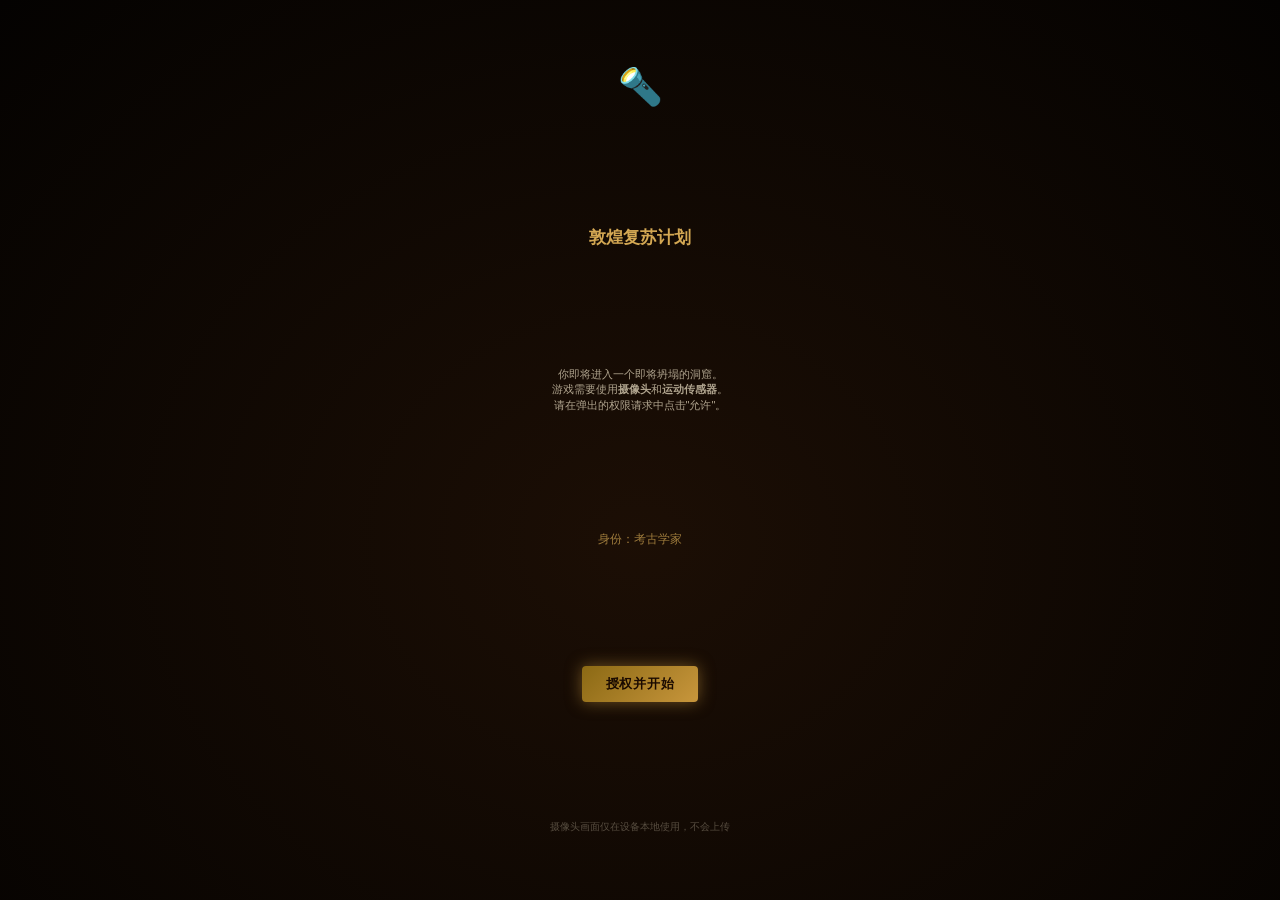
==== commit 5d2d162a: "全面视觉重做 — 敦煌复苏计划横版AR游戏 - 全新CSS设计系统：敦煌金+洞窟棕色彩、顶部字幕系统、装饰边框 - 重写index.html：加载进度条+行走小人动画+角色选择 - 重写考古学家路线：" ====
--- a/archaeologist.html
+++ b/archaeologist.html
@@ -1,177 +1,94 @@
-<!DOCTYPE html>
-<html lang="zh-CN">
+<!DOCTYPE html><html lang="zh-CN">
 <head>
-  <meta charset="UTF-8">
-  <meta name="viewport" content="width=device-width, initial-scale=1.0, maximum-scale=1.0, user-scalable=no, viewport-fit=cover">
-  <meta name="apple-mobile-web-app-capable" content="yes">
-  <title>考古学家 · 敦煌数字困境</title>
-  <link rel="stylesheet" href="css/style.css">
-  <style>
-    body { background: var(--arch-bg); }
-    #scene-cave-explore { background: transparent; }
-    .cave-wall-bg {
-      position: fixed; inset: 0; z-index: 6; pointer-events: none;
-      background: radial-gradient(ellipse at 50% 100%, rgba(13,8,4,0.6), rgba(0,0,0,0.8) 70%);
-    }
-  </style>
+<meta charset="UTF-8">
+<meta name="viewport" content="width=device-width,initial-scale=1.0,maximum-scale=1.0,user-scalable=no">
+<title>考古学家 — 敦煌复苏计划</title>
+<link rel="stylesheet" href="css/style.css">
 </head>
 <body>
 
-<!-- Camera -->
 <video id="camera-video" autoplay playsinline muted></video>
-<div class="cam-overlay" id="cam-overlay"></div>
-
-<!-- Fade overlay -->
+<div class="cam-overlay"></div>
 <div class="fade-overlay" id="fade-overlay"></div>
 
-<!-- ─── SCENE: Permissions ─── -->
-<div id="scene-perm" class="scene active" style="background:var(--arch-bg)">
+<!-- PERM -->
+<div id="scene-perm" class="scene active" style="background:var(--cave-bg)">
   <div class="perm-screen">
     <div class="perm-icon">🔦</div>
-    <div class="perm-title" style="color:#D4A853">敦煌 · 数字困境</div>
-    <div class="perm-desc" style="color:#F5E6C8">
-      你即将进入一个即将坍塌的洞窟。<br>
-      游戏需要使用 <strong>摄像头</strong> 和 <strong>运动传感器</strong>。<br>
-      请在弹出的权限请求中点击"允许"。
+    <div class="perm-title">敦煌复苏计划</div>
+    <div class="perm-desc">
+      你即将进入一个即将坍塌的洞窟。<br>游戏需要使用<strong>摄像头</strong>和<strong>运动传感器</strong>。<br>请在弹出的权限请求中点击"允许"。
     </div>
-    <div class="perm-desc" style="color:#D4A853;font-size:13px">身份：考古学家</div>
+    <div class="perm-desc" style="color:var(--gold-light);font-size:12px">身份：考古学家</div>
     <button class="btn btn-arch" id="perm-btn">授权并开始</button>
-    <div style="font-size:11px;opacity:.35;text-align:center">
-      摄像头画面仅在设备本地使用，不会上传
-    </div>
+    <div style="font-size:10px;opacity:.3;flex-basis:100%;text-align:center">摄像头画面仅在设备本地使用，不会上传</div>
   </div>
 </div>
 
-<!-- ─── SCENE: Dialogue 1 ─── -->
-<div id="scene-dialogue1" class="scene" style="background:var(--arch-bg)">
-  <!-- Camera shows through -->
-  <div style="position:fixed;inset:0;background:radial-gradient(ellipse at 50% 50%, rgba(30,15,0,0.5), rgba(0,0,0,0.85))"></div>
-  <div class="dialogue-wrap">
-    <div class="dialogue-box arch" id="dialogue-box"></div>
-  </div>
-</div>
-
-<!-- ─── SCENE: Wall Scan ─── -->
+<!-- WALL SCAN -->
 <div id="scene-wall-scan" class="scene">
   <div class="scan-frame">
     <div class="scan-corners">
-      <div class="scan-corner-bl"></div>
-      <div class="scan-corner-br"></div>
+      <div class="scan-corner-bl"></div><div class="scan-corner-br"></div>
       <div class="scan-line"></div>
     </div>
   </div>
-  <div class="scan-label" id="scan-label">将摄像头对准附近的岩壁……</div>
+  <div class="scan-label arch" id="scan-label">将摄像头对准附近的岩壁……</div>
   <button class="btn btn-arch scan-tap-btn" id="scan-tap-btn">▶ 锚定此处，开始开凿</button>
 </div>
 
-<!-- ─── SCENE: Excavation ─── -->
+<!-- EXCAVATION -->
 <div id="scene-excavation" class="scene">
-  <!-- Canvas rendered via JS -->
   <canvas id="game-canvas" class="hidden"></canvas>
-
-  <!-- HUD -->
-  <div id="ex-hud" class="hud" style="display:none">
-    <div class="hud-label" style="color:#D4A853">开凿进度</div>
-    <div id="ex-score" style="font-weight:700;color:#C8860A;font-size:16px">0/12</div>
+  <div class="hud" id="ex-hud" style="display:none">
+    <div class="hud-label" style="color:var(--gold-light)">开凿进度</div>
+    <div id="ex-score" style="font-weight:700;color:var(--gold);font-size:15px">0/12</div>
   </div>
-
-  <!-- Force Meter -->
   <div class="force-wrap" id="force-wrap" style="display:none">
-    <div class="force-label" style="color:#F5E6C8">力度</div>
-    <div class="force-bar-outer">
-      <div class="force-bar-inner" id="force-bar" style="height:50%"></div>
-      <div class="force-ideal-line"></div>
-    </div>
-    <div class="force-label" style="color:#F5E6C8">↑重</div>
+    <div class="force-label">力度</div>
+    <div class="force-bar-outer"><div class="force-bar-inner" id="force-bar" style="height:50%"></div><div class="force-ideal-line"></div></div>
+    <div class="force-label">↑重</div>
   </div>
-
-  <!-- Feedback -->
-  <div id="ex-feedback" style="position:fixed;top:32%;left:0;right:0;text-align:center;font-size:18px;font-weight:700;z-index:60;opacity:0;transition:opacity .2s;text-shadow:0 0 12px rgba(200,134,10,.8)"></div>
-
-  <!-- Lane tap hint -->
-  <div style="position:fixed;bottom:4%;left:0;right:0;text-align:center;font-size:11px;opacity:.4;z-index:50;pointer-events:none">
-    点击对应区域开凿 · 注意时机与力度
-  </div>
+  <div id="ex-feedback" style="position:fixed;top:32%;left:0;right:0;text-align:center;font-size:16px;font-weight:700;z-index:60;opacity:0;transition:opacity .2s;text-shadow:0 0 12px var(--gold-glow)"></div>
+  <div style="position:fixed;bottom:4%;left:0;right:0;text-align:center;font-size:10px;opacity:.35;z-index:50;pointer-events:none">点击对应区域开凿 · 注意时机与力度</div>
 </div>
 
-<!-- ─── SCENE: Dialogue 2 ─── -->
-<div id="scene-dialogue2" class="scene" style="background:rgba(0,0,0,0.9)">
-  <div style="position:fixed;inset:0;background:radial-gradient(ellipse at 50% 50%, rgba(30,15,0,0.6), rgba(0,0,0,0.9))"></div>
-  <div class="dialogue-wrap">
-    <div class="dialogue-box arch" id="dialogue-box-2"></div>
-  </div>
+<!-- CLUE CATCH -->
+<div id="scene-clue-catch" class="scene">
+  <div style="position:fixed;inset:0;background:rgba(0,0,0,0.4);pointer-events:none;z-index:5"></div>
+  <div class="clue-score"><span id="cc-score">线索 0/2</span> <span style="margin-left:6px;opacity:.5" id="cc-timer">18s</span></div>
+  <div style="position:fixed;top:40px;left:0;right:0;text-align:center;font-size:10px;opacity:.4;z-index:70;pointer-events:none">点击金色线索 · 忽略红色乱码</div>
 </div>
 
-<!-- ─── SCENE: Clue Catch ─── -->
-<div id="scene-clue-catch" class="scene">
-  <div style="position:fixed;inset:0;background:rgba(0,0,0,0.5);pointer-events:none;z-index:5"></div>
-  <!-- Score + Timer HUD -->
-  <div class="clue-score" style="z-index:70">
-    <span id="cc-score">线索 0/2</span>
-    <span style="margin-left:16px;opacity:.6" id="cc-timer">18s</span>
-  </div>
-  <div style="position:fixed;top:40px;left:0;right:0;text-align:center;font-size:11px;opacity:.5;z-index:70;pointer-events:none">
-    点击蓝色线索 · 忽略红色乱码
-  </div>
-</div>
+<!-- COUNTDOWN -->
+<div id="scene-countdown-reveal" class="scene" style="background:rgba(0,0,0,0.9)"></div>
 
-<!-- ─── SCENE: Countdown Reveal ─── -->
-<div id="scene-countdown-reveal" class="scene" style="background:rgba(0,0,0,0.92)"></div>
-
-<!-- ─── SCENE: Cave Explore ─── -->
+<!-- CAVE EXPLORE -->
 <div id="scene-cave-explore" class="scene">
-  <div class="cave-wall-bg"></div>
-
-  <!-- Torchlight vignette -->
-  <div style="position:fixed;inset:0;background:radial-gradient(ellipse at 50% 50%, rgba(200,100,10,0.08) 0%, rgba(0,0,0,0.75) 65%);pointer-events:none;z-index:7"></div>
-
-  <!-- Touch area -->
+  <div style="position:fixed;inset:0;background:radial-gradient(ellipse at 50% 50%,rgba(200,100,10,0.06) 0%,rgba(0,0,0,0.7) 65%);pointer-events:none;z-index:7"></div>
   <div id="cave-area" style="position:fixed;inset:0;z-index:8;touch-action:none"></div>
-
-  <!-- Timer -->
   <div class="timer-badge arch" id="timer-badge" style="display:none">0:00</div>
-
-  <!-- Viewfinder -->
-  <div class="viewfinder" id="viewfinder">
-    <div class="viewfinder-cross"></div>
-  </div>
-
-  <!-- Artifact hint -->
+  <div class="viewfinder" id="viewfinder"><div class="viewfinder-cross"></div></div>
   <div class="artifact-hint" id="artifact-hint"></div>
-
-  <!-- Compass -->
   <div class="compass-bar" id="compass-bar">
     <div class="artifact-markers" id="art-markers">
-      <div class="art-marker" data-name="壁画"   style="left:5.5%"></div>
-      <div class="art-marker" data-name="经卷"   style="left:22%"></div>
-      <div class="art-marker" data-name="佛像"   style="left:44%"></div>
-      <div class="art-marker" data-name="小佛像" style="left:72%"></div>
+      <div class="art-marker" data-name="壁画" style="left:5%"></div>
+      <div class="art-marker" data-name="经书" style="left:23%"></div>
+      <div class="art-marker" data-name="大佛像" style="left:45%"></div>
+      <div class="art-marker" data-name="小佛像" style="left:73%"></div>
     </div>
     <div class="compass-dot" id="compass-dot" style="left:0%"></div>
   </div>
-  <div style="position:fixed;bottom:4%;left:0;right:0;text-align:center;font-size:11px;opacity:.35;z-index:20;pointer-events:none">
-    转动手机或拖动屏幕 · 寻找文物
-  </div>
-
-  <!-- Mini-game overlay -->
+  <div style="position:fixed;bottom:4%;left:0;right:0;text-align:center;font-size:10px;opacity:.3;z-index:20;pointer-events:none">转动手机或拖动屏幕 · 寻找文物</div>
   <div id="minigame-wrap" class="minigame-wrap" style="display:none"></div>
-
-  <!-- Mini-game dialogue -->
-  <div id="minigame-dialogue-wrap" style="display:none;position:fixed;bottom:0;left:0;right:0;z-index:85;padding:0 16px 32px">
-    <div class="dialogue-box arch" id="minigame-dialogue-box"></div>
-  </div>
 </div>
 
-<!-- ─── SCENE: Ending ─── -->
-<div id="scene-ending" class="scene" style="background:var(--arch-bg)"></div>
-
-<!-- ─── SCENE: Results ─── -->
-<div id="scene-results" class="scene" style="background:var(--arch-bg);overflow-y:auto"></div>
-
-<!-- ─── SCENE: Notebook ─── -->
-<div id="scene-notebook" class="scene"></div>
+<!-- ENDING -->
+<div id="scene-ending" class="scene" style="background:var(--cave-bg)"></div>
+<!-- RESULTS -->
+<div id="scene-results" class="scene" style="background:var(--cave-bg);overflow-y:auto"></div>
 
 <script src="js/shared.js"></script>
 <script src="js/archaeologist.js"></script>
 </body>
-</html>
+</html>
--- a/css/style.css
+++ b/css/style.css
@@ -1,650 +1,761 @@
+/* ═══════════════════════════════════════════════════════
+   敦煌复苏计划 AR — 横版原生样式
+   ═══════════════════════════════════════════════════════ */
+
 :root {
-  --arch-bg: #0D0804;
-  --arch-primary: #C8860A;
-  --arch-secondary: #8B4513;
-  --arch-text: #F5E6C8;
-  --arch-accent: #D4A853;
-  --arch-glow: rgba(200, 134, 10, 0.5);
-
-  --prog-bg: #050A0F;
-  --prog-primary: #00D4FF;
-  --prog-secondary: #0A4A6E;
-  --prog-text: #C8F0FF;
-  --prog-accent: #FF6600;
-  --prog-glow: rgba(0, 212, 255, 0.5);
-}
-
-*, *::before, *::after {
-  margin: 0; padding: 0;
-  box-sizing: border-box;
-  -webkit-tap-highlight-color: transparent;
-}
+  /* ─── Core palette ─── */
+  --cave-deep:   #0d0703;
+  --cave-bg:     #1a0e05;
+  --cave-mid:    #2a1a0a;
+  --gold:        #C8963C;
+  --gold-light:  #D4A853;
+  --gold-dark:   #8B6914;
+  --gold-glow:   rgba(200,150,60,0.5);
+  --vermilion:   #B8452E;
+  --parchment:   #F0E4C8;
+  --parchment-dim: rgba(240,228,200,0.6);
+
+  /* ─── Prog palette ─── */
+  --prog-bg:     #050a10;
+  --prog-cyan:   #00D4FF;
+  --prog-cyan-dim: rgba(0,212,255,0.4);
+  --prog-red:    #FF3B30;
+
+  /* ─── Layout ─── */
+  --safe-b: env(safe-area-inset-bottom, 4px);
+  --safe-t: env(safe-area-inset-top, 4px);
+}
+
+*, *::before, *::after { margin:0; padding:0; box-sizing:border-box; }
 
 html, body {
-  width: 100%; height: 100%;
-  overflow: hidden;
-  font-family: -apple-system, BlinkMacSystemFont, 'PingFang SC', 'Hiragino Sans GB', 'Microsoft YaHei', sans-serif;
-  background: #000;
-  color: #fff;
-  touch-action: none;
-  user-select: none;
-  -webkit-user-select: none;
+  width:100%; height:100%; overflow:hidden;
+  font-family: 'PingFang SC','Hiragino Sans GB','Microsoft YaHei',sans-serif;
+  background:var(--cave-deep); color:var(--parchment);
+  touch-action:none; user-select:none; -webkit-user-select:none;
 }
 
 /* ─── Camera ─── */
-#camera-video {
-  position: fixed; inset: 0;
-  width: 100%; height: 100%;
-  object-fit: cover;
-  z-index: 0;
-}
-
-/* ─── Scene System ─── */
+#camera-video { position:fixed; inset:0; width:100%; height:100%; object-fit:cover; z-index:0; }
+
+/* ═══════════════════════════════════════════════════════
+   SCENE SYSTEM
+   ═══════════════════════════════════════════════════════ */
 .scene {
-  position: fixed; inset: 0;
-  display: flex; flex-direction: row; flex-wrap: wrap;
-  align-items: center; justify-content: center;
-  z-index: 20;
-  opacity: 0;
-  pointer-events: none;
-  transition: opacity 0.5s ease;
-}
-.scene.active { opacity: 1; pointer-events: all; }
-
-/* ─── Overlay (camera tint) ─── */
-.cam-overlay {
-  position: fixed; inset: 0;
-  z-index: 5;
-  background: rgba(0,0,0,0.45);
-  pointer-events: none;
-}
-
-/* ─── Permission Screen ─── */
-#scene-perm { z-index: 200 !important; }
+  position:fixed; inset:0; z-index:20;
+  display:flex; flex-direction:row; flex-wrap:wrap;
+  align-items:center; justify-content:center;
+  opacity:0; pointer-events:none;
+  transition:opacity 0.4s ease;
+}
+.scene.active { opacity:1; pointer-events:all; }
+
+/* ═══════════════════════════════════════════════════════
+   TOP SUBTITLE SYSTEM (replaces bottom dialogue)
+   ═══════════════════════════════════════════════════════ */
+.subtitle-bar {
+  position:fixed; top:calc(var(--safe-t) + 4px); left:8%; right:8%; z-index:120;
+  background:linear-gradient(180deg, rgba(26,14,5,0.95) 0%, rgba(26,14,5,0.85) 80%, rgba(26,14,5,0) 100%);
+  border-bottom:1px solid rgba(200,150,60,0.3);
+  border-left:1px solid rgba(200,150,60,0.15);
+  border-right:1px solid rgba(200,150,60,0.15);
+  border-radius:0 0 12px 12px;
+  padding:10px 20px 14px;
+  min-height:54px;
+  display:flex; align-items:flex-end; gap:10px;
+  box-shadow:0 0 30px rgba(200,150,60,0.08);
+  overflow:hidden;
+}
+/* Gold line shimmer across subtitle bar */
+.subtitle-bar::before {
+  content:''; position:absolute; top:0; left:-100%;
+  width:60%; height:1px;
+  background:linear-gradient(90deg, transparent, var(--gold-light), transparent);
+  animation:subtitle-shimmer 3s ease-in-out infinite;
+}
+@keyframes subtitle-shimmer {
+  0%{left:-60%} 100%{left:120%}
+}
+
+.subtitle-speaker {
+  font-weight:700; font-size:12px; white-space:nowrap;
+  opacity:0.85; letter-spacing:0.06em;
+  text-shadow:0 0 8px rgba(200,150,60,0.4);
+}
+.speaker-arch { color:var(--gold-light); }
+.speaker-prog { color:var(--prog-cyan); }
+
+.subtitle-text {
+  font-size:13px; line-height:1.45; flex:1;
+  color:var(--parchment); opacity:0.9;
+  transition:opacity 0.15s;
+}
+.subtitle-text.typing { opacity:0.7; }
+
+.subtitle-hint {
+  font-size:10px; opacity:0.45; white-space:nowrap;
+  animation:blink 1.2s infinite; align-self:flex-end;
+  cursor:pointer; pointer-events:all;
+}
+@keyframes blink { 0%,100%{opacity:0.45} 50%{opacity:0.12} }
+
+/* ═══════════════════════════════════════════════════════
+   ORNATE DIALOG BOX (for popups & mini-game dialogues)
+   ═══════════════════════════════════════════════════════ */
+.ornate-box {
+  position:relative;
+  background:linear-gradient(180deg, rgba(26,14,5,0.96) 0%, rgba(20,10,4,0.94) 100%);
+  border:2px solid rgba(200,150,60,0.35);
+  border-radius:8px;
+  padding:16px 18px;
+  box-shadow:0 0 40px rgba(200,150,60,0.1), inset 0 0 60px rgba(200,150,60,0.02);
+  animation:ornate-enter 0.35s cubic-bezier(0.34,1.56,0.64,1);
+}
+@keyframes ornate-enter {
+  from{transform:scale(0.85); opacity:0}
+  to{transform:scale(1); opacity:1}
+}
+/* Corner accents */
+.ornate-box::before, .ornate-box::after {
+  content:''; position:absolute; width:16px; height:16px;
+  border-color:var(--gold); border-style:solid;
+}
+.ornate-box::before { top:-1px; left:-1px; border-width:2px 0 0 2px; border-radius:3px 0 0 0; }
+.ornate-box::after  { bottom:-1px; right:-1px; border-width:0 2px 2px 0; border-radius:0 0 3px 0; }
+
+.ornate-box.prog {
+  border-color:rgba(0,212,255,0.35);
+  background:linear-gradient(180deg, rgba(5,10,16,0.96) 0%, rgba(3,6,10,0.94) 100%);
+}
+.ornate-box.prog::before, .ornate-box.prog::after { border-color:var(--prog-cyan); }
+
+/* ═══════════════════════════════════════════════════════
+   PERMISSION SCREEN
+   ═══════════════════════════════════════════════════════ */
+#scene-perm { z-index:200 !important; }
 .perm-screen {
-  background: rgba(10,8,4,0.97);
-  width: 100%; height: 100%;
-  display: flex; flex-direction: row; flex-wrap: wrap;
-  align-items: center; justify-content: center;
-  gap: 12px; padding: 12px 24px;
-}
-.perm-screen .btn { z-index: 210; position: relative; }
-.perm-icon { font-size: 40px; }
-.perm-title { font-size: 18px; font-weight: 700; text-align: center; flex-basis: 100%; }
-.perm-desc { font-size: 12px; opacity: 0.7; text-align: center; line-height: 1.4; flex-basis: 100%; }
-
-/* ─── Buttons ─── */
+  width:100%; height:100%;
+  display:flex; flex-direction:row; flex-wrap:wrap;
+  align-items:center; justify-content:center;
+  gap:10px; padding:12px 20px;
+  background:radial-gradient(ellipse at 50% 60%, rgba(30,15,5,0.5), rgba(0,0,0,0.85));
+}
+.perm-icon { font-size:36px; }
+.perm-title { font-size:17px; font-weight:700; text-align:center; flex-basis:100%; color:var(--gold-light); }
+.perm-desc { font-size:11px; opacity:0.7; text-align:center; line-height:1.4; flex-basis:100%; }
+
+/* ═══════════════════════════════════════════════════════
+   BUTTONS
+   ═══════════════════════════════════════════════════════ */
 .btn {
-  display: inline-flex; align-items: center; justify-content: center;
-  padding: 10px 28px; border-radius: 4px;
-  border: none; cursor: pointer;
-  font-size: 14px; font-weight: 600;
-  letter-spacing: 0.06em;
-  transition: transform 0.1s, box-shadow 0.1s;
-}
-.btn:active { transform: scale(0.96); }
-
+  display:inline-flex; align-items:center; justify-content:center;
+  padding:9px 24px; border-radius:4px;
+  border:none; cursor:pointer;
+  font-size:13px; font-weight:600;
+  letter-spacing:0.06em;
+  transition:transform 0.1s, box-shadow 0.15s, background 0.2s;
+}
+.btn:active { transform:scale(0.95); }
 .btn-arch {
-  background: var(--arch-primary);
-  color: #1a0a00;
-  box-shadow: 0 0 20px var(--arch-glow);
+  background:linear-gradient(135deg, var(--gold-dark), var(--gold));
+  color:#1a0a00; box-shadow:0 0 16px var(--gold-glow);
 }
 .btn-prog {
-  background: var(--prog-primary);
-  color: #001a24;
-  box-shadow: 0 0 20px var(--prog-glow);
+  background:linear-gradient(135deg, #0A4A6E, var(--prog-cyan));
+  color:#001a24; box-shadow:0 0 16px var(--prog-cyan-dim);
 }
 .btn-neutral {
-  background: rgba(255,255,255,0.15);
-  color: #fff;
-  border: 1px solid rgba(255,255,255,0.3);
-}
-
-/* ─── Dialogue Box ─── */
-.dialogue-wrap {
-  position: fixed; bottom: 0; left: 0; right: 0;
-  z-index: 50;
-  padding: 0 10px 12px;
-}
-.dialogue-box {
-  border-radius: 10px;
-  padding: 10px 14px;
-  max-height: 52vh;
-  overflow-y: auto;
-}
-.dialogue-box.arch {
-  background: rgba(13,8,4,0.92);
-  border: 1px solid var(--arch-primary);
-  box-shadow: 0 0 24px var(--arch-glow);
-  color: var(--arch-text);
-}
-.dialogue-box.prog {
-  background: rgba(5,10,15,0.92);
-  border: 1px solid var(--prog-primary);
-  box-shadow: 0 0 24px var(--prog-glow);
-  color: var(--prog-text);
-}
-.dialogue-line { margin-bottom: 6px; line-height: 1.4; font-size: 13px; }
-.dialogue-line .speaker {
-  font-weight: 700; margin-right: 6px;
-}
-.speaker-prog { color: var(--prog-primary); }
-.speaker-arch { color: var(--arch-accent); }
-.dialogue-tap-hint {
-  text-align: right; font-size: 12px; opacity: 0.5; margin-top: 8px;
-  animation: blink 1.2s infinite;
-}
-@keyframes blink { 0%,100%{opacity:.5} 50%{opacity:.15} }
-
-/* ─── Scan UI ─── */
+  background:rgba(255,255,255,0.1);
+  color:var(--parchment);
+  border:1px solid rgba(255,255,255,0.25);
+}
+.btn-skip {
+  font-size:11px; padding:6px 16px; opacity:0.6;
+  background:transparent; color:var(--parchment-dim);
+  border:1px solid rgba(255,255,255,0.12); border-radius:14px;
+}
+
+/* ═══════════════════════════════════════════════════════
+   SCAN FRAME
+   ═══════════════════════════════════════════════════════ */
 .scan-frame {
-  position: fixed; inset: 0; z-index: 30;
-  display: flex; align-items: center; justify-content: center;
-  pointer-events: none;
-}
-.scan-corners {
-  width: 55vw; height: 55vh;
-  position: relative;
-  border: none;
-}
+  position:fixed; inset:0; z-index:30;
+  display:flex; align-items:center; justify-content:center;
+  pointer-events:none;
+}
+.scan-corners { width:55vw; height:55vh; position:relative; }
 .scan-corners::before, .scan-corners::after,
 .scan-corner-bl, .scan-corner-br {
-  content: ''; position: absolute;
-  width: 28px; height: 28px;
-}
-.scan-corners::before { top:0; left:0; border-top: 3px solid var(--arch-primary); border-left: 3px solid var(--arch-primary); }
-.scan-corners::after  { top:0; right:0; border-top: 3px solid var(--arch-primary); border-right: 3px solid var(--arch-primary); }
-.scan-corner-bl { bottom:0; left:0; border-bottom: 3px solid var(--arch-primary); border-left: 3px solid var(--arch-primary); }
-.scan-corner-br { bottom:0; right:0; border-bottom: 3px solid var(--arch-primary); border-right: 3px solid var(--arch-primary); }
+  content:''; position:absolute; width:24px; height:24px;
+}
+.scan-corners::before { top:0; left:0; border-top:2px solid var(--gold); border-left:2px solid var(--gold); }
+.scan-corners::after  { top:0; right:0; border-top:2px solid var(--gold); border-right:2px solid var(--gold); }
+.scan-corner-bl { bottom:0; left:0; border-bottom:2px solid var(--gold); border-left:2px solid var(--gold); }
+.scan-corner-br { bottom:0; right:0; border-bottom:2px solid var(--gold); border-right:2px solid var(--gold); }
 
 .scan-line {
-  position: absolute; left: 0; right: 0; height: 2px;
-  background: linear-gradient(90deg, transparent, var(--arch-primary), transparent);
-  animation: scan-sweep 2s ease-in-out infinite;
-  box-shadow: 0 0 12px var(--arch-glow);
-}
-@keyframes scan-sweep {
-  0% { top: 0; }
-  50% { top: 100%; }
-  100% { top: 0; }
-}
+  position:absolute; left:0; right:0; height:2px;
+  background:linear-gradient(90deg, transparent, var(--gold), transparent);
+  animation:scan-sweep 2s ease-in-out infinite;
+  box-shadow:0 0 12px var(--gold-glow);
+}
+@keyframes scan-sweep { 0%{top:0} 50%{top:100%} 100%{top:0} }
 
 .scan-label {
-  position: fixed; bottom: 16%; left: 0; right: 0;
-  text-align: center; color: var(--arch-text);
-  font-size: 12px; letter-spacing: 0.1em; opacity: 0.8;
-  pointer-events: none;
-}
-.scan-label.prog-style { color: var(--prog-text); }
+  position:fixed; bottom:16%; left:0; right:0; z-index:35;
+  text-align:center; font-size:12px; opacity:0.8;
+  pointer-events:none;
+}
+.scan-label.arch { color:var(--parchment); }
+.scan-label.prog { color:var(--prog-cyan); }
 .scan-tap-btn {
-  position: fixed; bottom: 6%; left: 50%; transform: translateX(-50%);
-  opacity: 0; pointer-events: none;
-  transition: opacity 0.5s;
-  z-index: 50;
-}
-.scan-tap-btn.visible { opacity: 1; pointer-events: all; }
-
-/* ─── Progress / Timer ─── */
+  position:fixed; bottom:6%; left:50%; transform:translateX(-50%);
+  opacity:0; pointer-events:none; transition:opacity 0.5s; z-index:50;
+}
+.scan-tap-btn.visible { opacity:1; pointer-events:all; }
+
+/* ═══════════════════════════════════════════════════════
+   TIMER & HUD
+   ═══════════════════════════════════════════════════════ */
 .timer-badge {
-  position: fixed; top: 8px; right: 10px;
-  z-index: 100;
-  padding: 5px 10px; border-radius: 14px;
-  font-size: 14px; font-weight: 700;
-  font-variant-numeric: tabular-nums;
-  pointer-events: none;
-}
-.timer-badge.arch { background: rgba(13,8,4,0.85); border: 1px solid var(--arch-primary); color: var(--arch-primary); }
-.timer-badge.prog { background: rgba(5,10,15,0.85); border: 1px solid var(--prog-primary); color: var(--prog-primary); }
-.timer-badge.danger { color: #FF3B30 !important; border-color: #FF3B30 !important; animation: pulse 0.5s infinite; }
-@keyframes pulse { 0%,100%{opacity:1} 50%{opacity:0.6} }
-
-/* ─── Game Canvas ─── */
+  position:fixed; top:calc(var(--safe-t) + 4px); right:10px; z-index:100;
+  padding:4px 10px; border-radius:14px;
+  font-size:13px; font-weight:700; pointer-events:none;
+  font-variant-numeric:tabular-nums;
+}
+.timer-badge.arch { background:rgba(26,14,5,0.85); border:1px solid var(--gold); color:var(--gold-light); }
+.timer-badge.prog { background:rgba(5,10,16,0.85); border:1px solid var(--prog-cyan); color:var(--prog-cyan); }
+.timer-badge.danger { color:var(--prog-red)!important; border-color:var(--prog-red)!important; animation:pulse 0.5s infinite; }
+@keyframes pulse { 0%,100%{opacity:1} 50%{opacity:0.5} }
+
+.hud {
+  position:fixed; top:calc(var(--safe-t) + 4px); left:10px; z-index:100;
+  display:flex; gap:6px; align-items:center;
+}
+.hud-label { font-size:11px; opacity:0.7; }
+
+/* ═══════════════════════════════════════════════════════
+   GAME CANVAS (excavation)
+   ═══════════════════════════════════════════════════════ */
 #game-canvas {
-  position: fixed; inset: 0;
-  width: 100%; height: 100%;
-  z-index: 40; touch-action: none;
-}
-#game-canvas.hidden { display: none; }
-
-/* ─── HUD ─── */
-.hud {
-  position: fixed; top: 8px; left: 10px;
-  z-index: 100; display: flex; gap: 6px; align-items: center;
-}
-.hud-label {
-  font-size: 12px; opacity: 0.7; letter-spacing: 0.05em;
-}
-
-/* ─── Force Meter ─── */
+  position:fixed; inset:0; width:100%; height:100%; z-index:40; touch-action:none;
+}
+#game-canvas.hidden { display:none; }
+
+/* ═══════════════════════════════════════════════════════
+   FORCE METER
+   ═══════════════════════════════════════════════════════ */
 .force-wrap {
-  position: fixed; right: 8px; top: 50%; transform: translateY(-50%);
-  z-index: 100; display: flex; flex-direction: column; align-items: center; gap: 3px;
-}
-.force-label { font-size: 10px; opacity: 0.6; }
+  position:fixed; right:6px; top:50%; transform:translateY(-50%);
+  z-index:100; display:flex; flex-direction:column; align-items:center; gap:2px;
+}
+.force-label { font-size:9px; opacity:0.5; }
 .force-bar-outer {
-  width: 16px; height: 80px;
-  background: rgba(255,255,255,0.1);
-  border-radius: 8px; position: relative; overflow: hidden;
-  border: 1px solid rgba(255,255,255,0.15);
+  width:14px; height:72px; background:rgba(255,255,255,0.08);
+  border-radius:7px; position:relative; overflow:hidden;
+  border:1px solid rgba(255,255,255,0.12);
 }
 .force-bar-inner {
-  position: absolute; left: 0; right: 0; bottom: 0;
-  border-radius: 9px;
-  transition: height 0.15s ease, background 0.15s;
+  position:absolute; left:0; right:0; bottom:0; border-radius:7px;
+  transition:height 0.12s ease, background 0.15s;
 }
 .force-ideal-line {
-  position: absolute; left: 0; right: 0; top: 50%;
-  height: 2px; background: rgba(255,255,255,0.4);
-}
-
-/* ─── Clue Catch ─── */
+  position:absolute; left:0; right:0; top:50%; height:1px;
+  background:rgba(255,255,255,0.3);
+}
+
+/* ═══════════════════════════════════════════════════════
+   CLUE CATCH CARDS
+   ═══════════════════════════════════════════════════════ */
 .clue-item {
-  position: fixed;
-  padding: 10px 18px; border-radius: 24px;
-  font-size: 14px; font-weight: 600;
-  cursor: pointer; z-index: 60;
-  transition: transform 0.05s;
-}
-.clue-item:active { transform: scale(0.9); }
-.clue-real { background: #1a5cff; color: #fff; box-shadow: 0 0 12px rgba(26,92,255,0.6); }
-.clue-fake { background: #cc2200; color: #fff; box-shadow: 0 0 12px rgba(204,34,0,0.6); }
+  position:fixed; z-index:60; cursor:pointer;
+  padding:8px 14px; border-radius:6px;
+  font-size:11px; font-weight:600; font-family:monospace;
+  transition:transform 0.1s, opacity 0.2s;
+  box-shadow:0 0 16px rgba(0,0,0,0.4);
+}
+.clue-real {
+  background:linear-gradient(135deg, rgba(200,150,60,0.15), rgba(139,105,20,0.2));
+  border:1px solid var(--gold);
+  color:var(--gold-light);
+}
+.clue-fake {
+  background:linear-gradient(135deg, rgba(184,69,46,0.15), rgba(120,40,30,0.2));
+  border:1px solid var(--vermilion);
+  color:#e08070;
+}
+.clue-item:active { transform:scale(0.9); }
 
 .clue-score {
-  position: fixed; top: 8px; left: 50%; transform: translateX(-50%);
-  z-index: 100; background: rgba(0,0,0,0.7);
-  padding: 5px 14px; border-radius: 14px;
-  font-size: 13px; font-weight: 700;
-  pointer-events: none;
-}
-
-/* ─── Cave Explore ─── */
+  position:fixed; top:calc(var(--safe-t) + 4px); left:50%; transform:translateX(-50%);
+  z-index:100; background:rgba(0,0,0,0.7);
+  padding:4px 14px; border-radius:14px;
+  font-size:12px; font-weight:700;
+  pointer-events:none;
+}
+
+/* ═══════════════════════════════════════════════════════
+   CAVE EXPLORE
+   ═══════════════════════════════════════════════════════ */
 .viewfinder {
-  position: fixed; top: 50%; left: 50%; transform: translate(-50%,-50%);
-  z-index: 40; pointer-events: none;
-  width: 90px; height: 90px;
-  border-radius: 50%;
-  border: 2px solid rgba(255,255,255,0.3);
-  display: flex; align-items: center; justify-content: center;
-  transition: border-color 0.3s, box-shadow 0.3s;
-}
-.viewfinder.near { border-color: rgba(200,134,10,0.45); }
-.viewfinder.lit { border-color: var(--arch-primary); box-shadow: 0 0 20px var(--arch-glow); }
+  position:fixed; top:50%; left:50%; transform:translate(-50%,-50%);
+  z-index:40; pointer-events:none;
+  width:80px; height:80px; border-radius:50%;
+  border:2px solid rgba(255,255,255,0.2);
+  display:flex; align-items:center; justify-content:center;
+  transition:border-color 0.25s, box-shadow 0.25s, width 0.3s, height 0.3s;
+}
+.viewfinder.near { border-color:rgba(200,150,60,0.4); }
+.viewfinder.lit {
+  border-color:var(--gold); box-shadow:0 0 28px var(--gold-glow);
+  width:88px; height:88px;
+}
 .viewfinder-cross::before, .viewfinder-cross::after {
-  content: ''; position: absolute; background: rgba(255,255,255,0.4);
-  transition: background-color 0.3s;
-}
-.viewfinder-cross::before { width: 30px; height: 1px; }
-.viewfinder-cross::after { width: 1px; height: 30px; }
+  content:''; position:absolute; background:rgba(255,255,255,0.3);
+  transition:background-color 0.25s;
+}
+.viewfinder-cross::before { width:28px; height:1px; }
+.viewfinder-cross::after  { width:1px; height:28px; }
 .viewfinder.lit .viewfinder-cross::before,
-.viewfinder.lit .viewfinder-cross::after { background: var(--arch-primary); }
+.viewfinder.lit .viewfinder-cross::after { background:var(--gold-light); }
 
 .artifact-hint {
-  position: fixed; bottom: 18%; left: 0; right: 0;
-  text-align: center; z-index: 50;
-  font-size: 13px; color: var(--arch-accent);
-  opacity: 0; transition: opacity 0.3s;
-  text-shadow: 0 0 10px var(--arch-glow);
-  pointer-events: none;
-}
-.artifact-hint.visible { opacity: 1; }
+  position:fixed; bottom:16%; left:0; right:0; z-index:50;
+  text-align:center; font-size:12px; color:var(--gold-light);
+  opacity:0; transition:opacity 0.3s;
+  text-shadow:0 0 10px var(--gold-glow);
+  pointer-events:none;
+}
+.artifact-hint.visible { opacity:1; }
 
 .compass-bar {
-  position: fixed; bottom: 10%; left: 5%; right: 5%;
-  height: 6px; background: rgba(255,255,255,0.1); border-radius: 3px;
-  z-index: 50;
-  pointer-events: none;
+  position:fixed; bottom:9%; left:5%; right:5%; z-index:50;
+  height:5px; background:rgba(255,255,255,0.08); border-radius:3px;
+  pointer-events:none;
 }
 .compass-dot {
-  width: 12px; height: 12px; border-radius: 50%;
-  background: var(--arch-primary);
-  position: absolute; top: -3px;
-  box-shadow: 0 0 8px var(--arch-glow);
-  transition: left 0.1s;
-}
-.artifact-markers {
-  position: absolute; top: -3px; left: 0; right: 0; height: 12px;
-}
+  width:10px; height:10px; border-radius:50%;
+  background:var(--gold); position:absolute; top:-3px;
+  box-shadow:0 0 8px var(--gold-glow); transition:left 0.08s;
+}
+.artifact-markers { position:absolute; top:-2px; left:0; right:0; height:10px; }
 .art-marker {
-  width: 8px; height: 8px; border-radius: 50%;
-  position: absolute; top: 2px;
-  background: rgba(255,255,255,0.3);
-  transform: translateX(-50%);
-  /* Enlarge touch target */
-  pointer-events: all; cursor: pointer;
-}
-.art-marker::after {
-  content: ''; position: absolute;
-  left: -12px; top: -12px; right: -12px; bottom: -12px;
-}
-.art-marker.found { background: var(--arch-accent); }
+  width:7px; height:7px; border-radius:50%; position:absolute; top:2px;
+  background:rgba(255,255,255,0.2);
+  transform:translateX(-50%);
+  pointer-events:all; cursor:pointer;
+}
+.art-marker::after { content:''; position:absolute; left:-14px; top:-10px; right:-14px; bottom:-10px; }
+.art-marker.found { background:var(--gold-light); }
 .art-marker.nearby {
-  background: var(--arch-primary);
-  box-shadow: 0 0 10px var(--arch-glow);
-  animation: marker-pulse 0.8s ease-in-out infinite;
+  background:var(--gold); box-shadow:0 0 8px var(--gold-glow);
+  animation:marker-pulse 0.7s ease-in-out infinite;
 }
 @keyframes marker-pulse {
-  0%, 100% { transform: translateX(-50%) scale(1); }
-  50% { transform: translateX(-50%) scale(1.6); }
-}
-
-/* ─── Mini-game overlay ─── */
+  0%,100%{transform:translateX(-50%) scale(1)}
+  50%{transform:translateX(-50%) scale(1.5)}
+}
+
+/* ═══════════════════════════════════════════════════════
+   MINI-GAME OVERLAY
+   ═══════════════════════════════════════════════════════ */
 .minigame-wrap {
-  position: fixed; inset: 0; z-index: 80;
-  background: rgba(0,0,0,0.85);
-  display: flex; flex-direction: column; align-items: center;
-  justify-content: flex-start;
-  overflow-y: auto;
-  padding: 8px 12px;
-}
-.minigame-title {
-  font-size: 16px; font-weight: 700; margin-bottom: 4px; text-align: center;
-}
-.minigame-subtitle {
-  font-size: 11px; opacity: 0.6; margin-bottom: 10px; text-align: center;
-}
-
-/* ─── Jigsaw ─── */
-.jigsaw-area {
-  display: flex; gap: 20px; align-items: flex-start; width: 100%;
-  justify-content: center;
-}
-.jigsaw-pieces { display: flex; flex-wrap: wrap; gap: 8px; width: 45%; }
-.jigsaw-target { position: relative; width: 45%; }
+  position:fixed; inset:0; z-index:80;
+  background:rgba(0,0,0,0.88);
+  display:flex; flex-direction:column; align-items:center;
+  justify-content:flex-start; overflow-y:auto;
+  padding:8px 12px;
+}
+.minigame-title { font-size:15px; font-weight:700; margin-bottom:3px; text-align:center; color:var(--gold-light); }
+.minigame-subtitle { font-size:10px; opacity:0.55; margin-bottom:8px; text-align:center; }
+.minigame-success {
+  text-align:center; font-size:14px; font-weight:700; color:var(--gold-light);
+  animation:success-pop 0.5s cubic-bezier(0.34,1.56,0.64,1);
+}
+@keyframes success-pop { from{transform:scale(0.5);opacity:0} to{transform:scale(1);opacity:1} }
+
+/* ─── Jigsaw / Mural pieces ─── */
+.jigsaw-area { display:flex; gap:14px; align-items:flex-start; width:100%; justify-content:center; }
+.jigsaw-pieces { display:flex; flex-wrap:wrap; gap:6px; }
+.jigsaw-target { position:relative; }
+.puzzle-slot {
+  width:44px; height:44px; border-radius:4px;
+  border:2px dashed rgba(200,150,60,0.25);
+  display:inline-flex; align-items:center; justify-content:center;
+  margin:2px; font-size:22px; position:relative;
+  background:rgba(200,150,60,0.04);
+}
+.puzzle-slot.filled {
+  border-color:var(--gold); background:rgba(200,150,60,0.1);
+  animation:slot-fill 0.3s ease;
+}
+@keyframes slot-fill { 0%{transform:scale(0.8)} 50%{transform:scale(1.1)} 100%{transform:scale(1)} }
 .puzzle-piece {
-  width: 50px; height: 50px; border-radius: 6px;
-  cursor: grab; touch-action: none;
-  border: 2px solid rgba(200,134,10,0.4);
-  display: flex; align-items: center; justify-content: center;
-  font-size: 24px;
-  background: rgba(200,134,10,0.1);
-  transition: border-color 0.2s;
-}
-.puzzle-piece.dragging { opacity: 0.7; border-color: var(--arch-primary); z-index: 200; }
-.puzzle-piece.placed { opacity: 0.4; pointer-events: none; }
-.puzzle-slot {
-  width: 50px; height: 50px; border-radius: 6px;
-  border: 2px dashed rgba(200,134,10,0.3);
-  display: inline-flex; align-items: center; justify-content: center;
-  margin: 3px; font-size: 24px; position: relative;
-  background: rgba(200,134,10,0.05);
-}
-.puzzle-slot.filled { border-color: var(--arch-primary); background: rgba(200,134,10,0.15); }
-
-/* ─── Sort Game ─── */
-.sort-items { display: flex; gap: 12px; align-items: flex-end; padding: 20px 0; }
+  width:44px; height:44px; border-radius:4px; cursor:grab; touch-action:none;
+  border:2px solid rgba(200,150,60,0.35);
+  display:flex; align-items:center; justify-content:center;
+  font-size:22px; background:rgba(200,150,60,0.08);
+  transition:border-color 0.2s;
+}
+.puzzle-piece.dragging { opacity:0.7; border-color:var(--gold); z-index:200; }
+.puzzle-piece.placed { opacity:0.3; pointer-events:none; }
+
+/* ─── Rotate hint ─── */
+.rotate-hint {
+  display:flex; align-items:center; gap:10px; margin:8px 0;
+  animation:rotate-pulse 1.5s ease-in-out infinite;
+}
+@keyframes rotate-pulse { 0%,100%{opacity:0.6} 50%{opacity:1} }
+
+/* ─── Scripture sort ─── */
+.sort-items { display:flex; gap:8px; align-items:flex-end; padding:10px 0; }
 .sort-item {
-  display: flex; flex-direction: column; align-items: center;
-  cursor: grab; touch-action: none; border-radius: 6px; overflow: hidden;
-  border: 2px solid rgba(200,134,10,0.3);
-  transition: border-color 0.2s;
-  position: relative;
-}
-.sort-item.selected { border-color: var(--arch-primary); box-shadow: 0 0 12px var(--arch-glow); }
-.sort-item-body { background: linear-gradient(to bottom, #8B4513, #5a2a08); width: 40px; }
-.sort-item-label { padding: 4px; font-size: 10px; text-align: center; background: rgba(0,0,0,0.5); width: 40px; }
-.sort-order { display: flex; gap: 6px; margin-top: 8px; align-items: center; }
-.sort-order span { font-size: 11px; opacity: 0.6; }
-
-/* ─── Dust Sweep ─── */
-#dust-canvas { border-radius: 10px; touch-action: none; }
-.sweep-progress-wrap { width: 100%; margin-top: 8px; }
-.sweep-progress-bar { height: 5px; border-radius: 3px; background: var(--arch-primary); transition: width 0.2s; }
-
-/* ─── Whack-a-mole ─── */
+  display:flex; flex-direction:column; align-items:center; cursor:pointer;
+  border-radius:4px; overflow:hidden; border:2px solid rgba(200,150,60,0.2);
+  transition:border-color 0.2s, box-shadow 0.2s;
+}
+.sort-item.selected { border-color:var(--gold); box-shadow:0 0 14px var(--gold-glow); }
+.sort-item.fixed { border-color:var(--gold-dark); opacity:0.7; pointer-events:none; }
+.sort-item-body { width:38px; background:linear-gradient(to bottom, var(--gold-dark), #5a2a08); }
+.sort-item-label { padding:3px; font-size:9px; text-align:center; background:rgba(0,0,0,0.5); width:38px; }
+
+/* ─── Dust sweep ─── */
+#dust-canvas { border-radius:8px; touch-action:none; border:1px solid rgba(200,150,60,0.2); }
+.sweep-progress-wrap { width:100%; margin-top:6px; }
+.sweep-progress-bar { height:4px; border-radius:2px; background:var(--gold); transition:width 0.2s; }
+
+/* ─── Buddha assembly ─── */
+.buddha-area { display:flex; gap:16px; align-items:center; padding:8px; }
+.buddha-slot {
+  width:70px; height:90px; border:2px dashed rgba(200,150,60,0.25); border-radius:6px;
+  display:flex; align-items:center; justify-content:center; font-size:40px;
+  background:rgba(200,150,60,0.03);
+}
+.buddha-slot.filled { border-color:var(--gold); border-style:solid; }
+.buddha-piece {
+  width:70px; height:90px; border-radius:6px; cursor:grab; touch-action:none;
+  border:2px solid rgba(200,150,60,0.35);
+  display:flex; align-items:center; justify-content:center; font-size:40px;
+  background:rgba(200,150,60,0.06);
+}
+.buddha-piece.dragging { opacity:0.7; border-color:var(--gold); z-index:200; }
+.buddha-piece.placed { opacity:0.3; pointer-events:none; }
+
+/* ─── Whack / candle game ─── */
 .wam-area {
-  position: relative; width: 190px; height: 190px;
-  background: rgba(0,0,0,0.6); border-radius: 10px;
-  overflow: hidden;
-  border: 1px solid rgba(200,134,10,0.2);
+  position:relative; width:180px; height:180px;
+  background:rgba(0,0,0,0.5); border-radius:8px; overflow:hidden;
+  border:1px solid rgba(200,150,60,0.15);
 }
 .wam-light {
-  position: absolute; width: 28px; height: 28px;
-  border-radius: 50%; background: radial-gradient(#FFD700, #C8860A);
-  box-shadow: 0 0 20px #FFD700, 0 0 40px rgba(255,215,0,0.4);
-  transform: translate(-50%,-50%);
-  cursor: pointer; animation: glow-pulse 0.8s ease-in-out infinite;
-}
-@keyframes glow-pulse { 0%,100%{box-shadow:0 0 20px #FFD700} 50%{box-shadow:0 0 40px #FFD700, 0 0 60px rgba(255,215,0,0.6)} }
-.wam-count { font-size: 22px; font-weight: 700; margin-bottom: 8px; color: var(--arch-accent); }
-
-/* ─── Data Shoot (Programmer) ─── */
+  position:absolute; width:24px; height:24px; border-radius:50%;
+  background:radial-gradient(#FFD700, var(--gold));
+  box-shadow:0 0 22px #FFD700,0 0 40px rgba(255,215,0,0.35);
+  transform:translate(-50%,-50%); cursor:pointer;
+  animation:wam-glow 0.7s ease-in-out infinite;
+}
+@keyframes wam-glow { 0%,100%{box-shadow:0 0 18px #FFD700} 50%{box-shadow:0 0 38px #FFD700,0 0 56px rgba(255,215,0,0.5)} }
+.wam-count { font-size:18px; font-weight:700; margin-bottom:6px; color:var(--gold-light); }
+
+/* ═══════════════════════════════════════════════════════
+   DATA SHOOT (programmer)
+   ═══════════════════════════════════════════════════════ */
 .data-block {
-  position: fixed; z-index: 60;
-  padding: 8px 14px; border-radius: 6px;
-  font-size: 12px; font-family: monospace;
-  cursor: pointer; color: var(--prog-text);
-  background: rgba(0, 100, 180, 0.7);
-  border: 1px solid var(--prog-primary);
-  box-shadow: 0 0 12px rgba(0,212,255,0.4);
-}
-.data-block.danger { background: rgba(180,0,0,0.7); border-color: #ff3b30; }
+  position:fixed; z-index:60; cursor:pointer;
+  padding:7px 12px; border-radius:5px;
+  font-size:10px; font-family:monospace;
+  box-shadow:0 0 14px rgba(0,0,0,0.5);
+  transition:transform 0.08s;
+}
+.data-block:active { transform:scale(0.88); }
+.data-blue {
+  background:linear-gradient(135deg, rgba(0,180,240,0.2), rgba(0,100,200,0.15));
+  border:1px solid var(--prog-cyan); color:var(--prog-cyan);
+  box-shadow:0 0 16px rgba(0,212,255,0.3);
+}
+.data-red {
+  background:linear-gradient(135deg, rgba(255,60,48,0.2), rgba(180,0,0,0.15));
+  border:1px solid var(--prog-red); color:#ff8880;
+  box-shadow:0 0 16px rgba(255,60,48,0.25);
+}
 .data-hit-effect {
-  position: fixed; pointer-events: none; z-index: 70;
-  font-size: 20px; animation: hit-rise 0.6s ease-out forwards;
-}
-@keyframes hit-rise { 0%{opacity:1;transform:translateY(0)} 100%{opacity:0;transform:translateY(-50px)} }
-
-.prog-health { display: flex; gap: 6px; }
-.heart { font-size: 22px; filter: drop-shadow(0 0 4px #ff3b30); }
-.heart.lost { opacity: 0.2; filter: none; }
-
-.prog-progress-wrap { width: 80%; margin: 20px auto 0; }
-.prog-progress-label { font-size: 12px; opacity: 0.6; margin-bottom: 6px; }
+  position:fixed; pointer-events:none; z-index:70;
+  font-size:16px; animation:hit-rise 0.5s ease-out forwards;
+}
+@keyframes hit-rise { 0%{opacity:1;transform:translateY(0)} 100%{opacity:0;transform:translateY(-40px)} }
+
+.prog-health { display:flex; gap:4px; }
+.heart { font-size:18px; filter:drop-shadow(0 0 3px var(--prog-red)); }
+.heart.lost { opacity:0.15; filter:none; }
+
+.prog-progress-wrap { width:84%; margin:0 auto; }
 .prog-progress-bar-outer {
-  height: 12px; background: rgba(255,255,255,0.1);
-  border-radius: 6px; overflow: hidden; border: 1px solid rgba(0,212,255,0.3);
+  height:10px; background:rgba(255,255,255,0.08); border-radius:5px;
+  overflow:hidden; border:1px solid rgba(0,212,255,0.2);
 }
 .prog-progress-bar-inner {
-  height: 100%; background: linear-gradient(90deg, var(--prog-secondary), var(--prog-primary));
-  border-radius: 6px; transition: width 0.3s;
-  box-shadow: 0 0 8px var(--prog-glow);
-}
-
-/* ─── Maze ─── */
-#maze-canvas { border-radius: 8px; touch-action: none; }
-.maze-hint { font-size: 13px; opacity: 0.6; margin-top: 12px; text-align: center; }
-
-/* ─── Photo Puzzle ─── */
-.photo-puzzle-area { width: 100%; display: flex; gap: 16px; justify-content: center; align-items: flex-start; }
-.pp-target-label { font-size: 11px; opacity: 0.5; margin-bottom: 6px; text-align: center; }
-.pp-target { position: relative; border: 1px solid var(--prog-primary); border-radius: 8px; overflow: hidden; }
-.pp-pieces-label { font-size: 11px; opacity: 0.5; margin-bottom: 6px; text-align: center; color: var(--prog-accent); }
-.pp-pieces { display: flex; flex-wrap: wrap; gap: 6px; }
+  height:100%; background:linear-gradient(90deg, #0A4A6E, var(--prog-cyan));
+  border-radius:5px; transition:width 0.3s; box-shadow:0 0 8px var(--prog-cyan-dim);
+}
+
+/* ═══════════════════════════════════════════════════════
+   MAZE
+   ═══════════════════════════════════════════════════════ */
+#maze-canvas { border-radius:6px; touch-action:none; border:1px solid rgba(0,212,255,0.15); }
+
+/* ═══════════════════════════════════════════════════════
+   PHOTO PUZZLE (programmer)
+   ═══════════════════════════════════════════════════════ */
+.photo-puzzle-area { width:100%; display:flex; gap:12px; justify-content:center; align-items:flex-start; }
 .pp-piece {
-  width: 48px; height: 48px; border-radius: 4px;
-  border: 2px solid var(--prog-accent); cursor: grab;
-  touch-action: none; overflow: hidden;
-  display: flex; align-items: center; justify-content: center; font-size: 20px;
-  background: rgba(0,212,255,0.05);
+  width:42px; height:42px; border-radius:3px; border:2px solid var(--prog-cyan);
+  cursor:grab; touch-action:none; overflow:hidden;
+  display:flex; align-items:center; justify-content:center; font-size:18px;
+  background:rgba(0,212,255,0.04);
 }
 .pp-slot {
-  position: absolute; border: 2px dashed rgba(0,212,255,0.3);
-  border-radius: 4px; display: flex; align-items: center; justify-content: center;
-  background: rgba(0,212,255,0.05); font-size: 18px; opacity: 0.4;
-  width: 48px; height: 48px;
-}
-.pp-slot.filled { border-style: solid; border-color: var(--prog-primary); opacity: 1; background: rgba(0,212,255,0.1); }
-
-/* ─── Ending Screen ─── */
+  position:absolute; border:2px dashed rgba(0,212,255,0.2); border-radius:3px;
+  display:flex; align-items:center; justify-content:center;
+  background:rgba(0,212,255,0.03); font-size:16px; opacity:0.35;
+  width:42px; height:42px;
+}
+.pp-slot.filled { border-style:solid; border-color:var(--prog-cyan); opacity:1; background:rgba(0,212,255,0.08); }
+
+/* ═══════════════════════════════════════════════════════
+   TECH SCAN (programmer wall scan)
+   ═══════════════════════════════════════════════════════ */
+.tech-scan-frame { position:fixed; inset:0; z-index:30; pointer-events:none; }
+.scanline {
+  position:absolute; left:0; right:0; height:2px;
+  background:linear-gradient(90deg, transparent, var(--prog-cyan), transparent);
+  animation:tech-scan 2.5s linear infinite;
+  box-shadow:0 0 12px var(--prog-cyan-dim);
+}
+@keyframes tech-scan { 0%{top:0} 100%{top:100%} }
+.tech-grid {
+  position:absolute; inset:0;
+  background-image:
+    linear-gradient(rgba(0,212,255,0.03) 1px, transparent 1px),
+    linear-gradient(90deg, rgba(0,212,255,0.03) 1px, transparent 1px);
+  background-size:36px 36px;
+}
+.tech-corners::before, .tech-corners::after,
+.tech-corner-bl, .tech-corner-br {
+  content:''; position:absolute; width:22px; height:22px;
+}
+.tech-corners::before { top:20px; left:12px; border-top:2px solid var(--prog-cyan); border-left:2px solid var(--prog-cyan); }
+.tech-corners::after  { top:20px; right:12px; border-top:2px solid var(--prog-cyan); border-right:2px solid var(--prog-cyan); }
+.tech-corner-bl { bottom:20px; left:12px; border-bottom:2px solid var(--prog-cyan); border-left:2px solid var(--prog-cyan); }
+.tech-corner-br { bottom:20px; right:12px; border-bottom:2px solid var(--prog-cyan); border-right:2px solid var(--prog-cyan); }
+
+.boot-text {
+  position:fixed; top:4%; left:0; right:0; padding:0 16px; z-index:40;
+  font-family:monospace; font-size:10px; color:var(--prog-cyan);
+  line-height:1.5; opacity:0.85; max-height:58vh; overflow-y:auto;
+}
+
+/* ═══════════════════════════════════════════════════════
+   LOADING & INDEX PAGE
+   ═══════════════════════════════════════════════════════ */
+.index-bg {
+  position:fixed; inset:0; z-index:0;
+  background:radial-gradient(ellipse at 50% 60%, #1a0a00 0%, #050208 55%, #000 100%);
+}
+.loading-overlay {
+  position:fixed; inset:0; z-index:300;
+  background:radial-gradient(ellipse at 50% 60%, rgba(26,14,5,0.95), rgba(0,0,0,0.98));
+  display:flex; flex-direction:column; align-items:center; justify-content:center;
+  transition:opacity 0.6s ease;
+}
+.loading-overlay.hidden { opacity:0; pointer-events:none; }
+.loading-title { font-size:28px; font-weight:700; color:var(--gold-light); letter-spacing:0.1em; margin-bottom:20px; }
+.loading-progress-wrap {
+  width:60%; max-width:500px; height:4px;
+  background:rgba(255,255,255,0.08); border-radius:2px;
+  position:relative; overflow:visible;
+}
+.loading-progress-bar {
+  height:100%; border-radius:2px;
+  background:linear-gradient(90deg, var(--gold-dark), var(--gold-light));
+  transition:width 0.3s;
+  box-shadow:0 0 10px var(--gold-glow);
+}
+.loading-walker {
+  position:absolute; top:-28px; width:24px; height:24px;
+  font-size:20px; transform:translateX(-50%);
+  animation:walker-bounce 0.4s steps(1) infinite;
+}
+@keyframes walker-bounce { 0%,100%{transform:translateX(-50%) translateY(0)} 50%{transform:translateX(-50%) translateY(-4px)} }
+
+.index-content {
+  position:relative; z-index:10;
+  padding:8px 20px; width:100%; max-width:700px; margin:0 auto;
+  display:flex; flex-direction:row; flex-wrap:wrap;
+  justify-content:center; align-items:center;
+}
+.game-title-img { flex-basis:100%; text-align:center; margin-bottom:6px; }
+.game-title-text { font-size:24px; font-weight:700; color:var(--gold-light); letter-spacing:0.1em; }
+
+.char-cards { display:flex; gap:10px; flex-basis:58%; }
+.char-card {
+  flex:1; border-radius:8px; padding:10px 10px; cursor:pointer;
+  display:flex; flex-direction:column; align-items:center; gap:5px;
+  transition:transform 0.2s, box-shadow 0.2s;
+  border:1px solid; position:relative; overflow:hidden;
+}
+.char-card::before { content:''; position:absolute; inset:0; opacity:0; transition:opacity 0.3s; }
+.char-card:active { transform:scale(0.96); }
+
+.arch-card {
+  background:rgba(200,150,60,0.06);
+  border-color:rgba(200,150,60,0.3);
+}
+.arch-card::before { background:radial-gradient(ellipse at 50% 0%, rgba(200,150,60,0.15), transparent 70%); }
+.arch-card.selected, .arch-card:hover { box-shadow:0 0 24px var(--gold-glow); border-color:var(--gold); }
+.arch-card.selected::before { opacity:1; }
+
+.prog-card {
+  background:rgba(0,212,255,0.04);
+  border-color:rgba(0,212,255,0.2);
+}
+.prog-card::before { background:radial-gradient(ellipse at 50% 0%, rgba(0,212,255,0.12), transparent 70%); }
+.prog-card.selected, .prog-card:hover { box-shadow:0 0 24px var(--prog-cyan-dim); border-color:var(--prog-cyan); }
+.prog-card.selected::before { opacity:1; }
+
+.char-icon { font-size:30px; }
+.char-name { font-size:13px; font-weight:700; }
+.char-name.arch { color:var(--gold-light); }
+.char-name.prog { color:var(--prog-cyan); }
+.char-tag {
+  font-size:9px; padding:2px 6px; border-radius:8px; font-weight:600; letter-spacing:0.03em;
+}
+.arch-tag { background:rgba(200,150,60,0.12); color:var(--gold-light); border:1px solid rgba(200,150,60,0.25); }
+.prog-tag { background:rgba(0,212,255,0.08); color:var(--prog-cyan); border:1px solid rgba(0,212,255,0.2); }
+.char-traits { font-size:9px; opacity:0.5; text-align:center; line-height:1.4; }
+
+.start-btn-wrap { text-align:center; }
+.start-btn {
+  padding:9px 36px; font-size:14px; font-weight:700; border-radius:5px;
+  border:none; cursor:pointer; letter-spacing:0.08em; transition:all 0.2s;
+}
+.start-btn:disabled { opacity:0.25; pointer-events:none; }
+.start-btn.arch { background:linear-gradient(135deg, var(--gold-dark), var(--gold)); color:#1a0a00; }
+.start-btn.prog { background:linear-gradient(135deg, #0A4A6E, var(--prog-cyan)); color:#001a24; }
+
+/* ═══════════════════════════════════════════════════════
+   ENDING & RESULTS
+   ═══════════════════════════════════════════════════════ */
 .ending-screen {
-  width: 100%; height: 100%; display: flex; flex-direction: row; flex-wrap: wrap;
-  align-items: center; justify-content: center; padding: 12px 20px;
-  text-align: center; gap: 10px;
-}
-.ending-icon { font-size: 40px; }
-.ending-title { font-size: 18px; font-weight: 700; line-height: 1.3; flex-basis: 100%; }
-.ending-desc { font-size: 12px; opacity: 0.75; line-height: 1.5; flex-basis: 100%; }
-.ending-quote {
-  font-size: 11px; font-style: italic; opacity: 0.5;
-  border-left: 2px solid currentColor; padding-left: 8px; text-align: left;
-}
-
-/* ─── Results Screen ─── */
-.results-screen { width: 100%; padding: 16px 18px; display: flex; flex-direction: row; flex-wrap: wrap; gap: 10px; overflow-y: auto; }
-.results-title { font-size: 16px; font-weight: 700; text-align: center; margin-bottom: 6px; flex-basis: 100%; }
-.results-item { display: flex; justify-content: space-between; align-items: center; padding: 8px 0; border-bottom: 1px solid rgba(255,255,255,0.1); flex-basis: 45%; }
-.results-label { font-size: 12px; opacity: 0.7; }
-.results-value { font-size: 13px; font-weight: 600; }
-.results-artifacts { display: flex; gap: 8px; flex-wrap: wrap; margin-top: 6px; }
+  width:100%; height:100%; display:flex; flex-direction:row; flex-wrap:wrap;
+  align-items:center; justify-content:center; padding:12px 20px;
+  text-align:center; gap:10px;
+}
+.ending-icon { font-size:36px; }
+.ending-title { font-size:17px; font-weight:700; flex-basis:100%; }
+.ending-desc { font-size:11px; opacity:0.7; line-height:1.5; flex-basis:100%; }
+.ending-quote { font-size:10px; font-style:italic; opacity:0.45; }
+
+.results-screen {
+  width:100%; padding:14px 16px; display:flex; flex-direction:row; flex-wrap:wrap;
+  gap:10px; overflow-y:auto;
+}
+.results-title { font-size:15px; font-weight:700; text-align:center; flex-basis:100%; margin-bottom:4px; }
+.results-item { display:flex; justify-content:space-between; padding:7px 0; border-bottom:1px solid rgba(255,255,255,0.08); flex-basis:45%; }
+.results-label { font-size:11px; opacity:0.65; }
+.results-value { font-size:12px; font-weight:600; }
+.results-artifacts { display:flex; gap:6px; flex-wrap:wrap; margin-top:4px; }
 .artifact-badge {
-  padding: 6px 14px; border-radius: 20px; font-size: 13px;
-  background: rgba(200,134,10,0.15); border: 1px solid var(--arch-primary);
-  color: var(--arch-accent);
-}
-.artifact-badge.prog-style { background: rgba(0,212,255,0.1); border-color: var(--prog-primary); color: var(--prog-text); }
-
-/* ─── Index page ─── */
-.index-bg {
-  position: fixed; inset: 0; z-index: 0;
-  background: radial-gradient(ellipse at 30% 60%, #1a0a00 0%, #050208 60%, #000 100%);
-}
-.index-particles { position: fixed; inset: 0; z-index: 1; pointer-events: none; }
-.index-content { position: relative; z-index: 10; padding: 8px 20px; width: 100%; max-width: 700px; margin: 0 auto; display: flex; flex-direction: row; flex-wrap: wrap; justify-content: center; align-items: center; }
-.game-title { font-size: 20px; font-weight: 700; letter-spacing: 0.06em; text-align: center; margin-bottom: 2px; flex-basis: 100%; }
-.game-subtitle { font-size: 11px; opacity: 0.5; text-align: center; letter-spacing: 0.12em; margin-bottom: 10px; flex-basis: 100%; }
-.slogan { text-align: center; font-size: 11px; opacity: 0.6; font-style: italic; margin-bottom: 10px; line-height: 1.4; flex-basis: 100%; }
-
-.char-cards { display: flex; gap: 10px; flex-basis: 60%; }
-.char-card {
-  flex: 1; border-radius: 10px; padding: 10px 12px;
-  display: flex; flex-direction: column; align-items: center; gap: 6px;
-  cursor: pointer; transition: transform 0.2s, box-shadow 0.2s;
-  border: 1px solid;
-}
-.char-card:active { transform: scale(0.96); }
-.char-card.arch-card {
-  background: rgba(200,134,10,0.08);
-  border-color: rgba(200,134,10,0.4);
-}
-.char-card.arch-card:hover, .char-card.arch-card.selected {
-  box-shadow: 0 0 30px var(--arch-glow);
-  border-color: var(--arch-primary);
-}
-.char-card.prog-card {
-  background: rgba(0,212,255,0.06);
-  border-color: rgba(0,212,255,0.3);
-}
-.char-card.prog-card:hover, .char-card.prog-card.selected {
-  box-shadow: 0 0 30px var(--prog-glow);
-  border-color: var(--prog-primary);
-}
-.char-icon { font-size: 32px; }
-.char-name { font-size: 14px; font-weight: 700; }
-.char-name.arch { color: var(--arch-accent); }
-.char-name.prog { color: var(--prog-primary); }
-.char-traits { font-size: 10px; opacity: 0.55; text-align: center; line-height: 1.4; }
-
-.start-btn-wrap { margin-top: 0; text-align: center; }
-.start-btn {
-  padding: 10px 40px; font-size: 15px; font-weight: 700;
-  border-radius: 6px; border: none; cursor: pointer;
-  letter-spacing: 0.08em; transition: all 0.2s;
-}
-.start-btn:disabled { opacity: 0.3; pointer-events: none; }
-
-/* ─── Modal / Popup ─── */
+  padding:4px 10px; border-radius:14px; font-size:10px;
+  background:rgba(200,150,60,0.1); border:1px solid var(--gold); color:var(--gold-light);
+}
+.artifact-badge.prog-style { background:rgba(0,212,255,0.08); border-color:var(--prog-cyan); color:var(--prog-cyan); }
+
+/* ═══════════════════════════════════════════════════════
+   MODAL / NOTEBOOK
+   ═══════════════════════════════════════════════════════ */
 .modal-overlay {
-  position: fixed; inset: 0; z-index: 200;
-  background: rgba(0,0,0,0.8);
-  display: flex; align-items: center; justify-content: center;
-  padding: 24px;
+  position:fixed; inset:0; z-index:200; background:rgba(0,0,0,0.8);
+  display:flex; align-items:center; justify-content:center; padding:16px;
 }
 .modal-box {
-  width: 100%; max-width: 360px;
-  border-radius: 12px; padding: 16px 20px;
-  display: flex; flex-direction: column; align-items: center; gap: 10px; text-align: center;
-}
-.modal-box.arch { background: #1a0e05; border: 1px solid var(--arch-primary); color: var(--arch-text); }
-.modal-box.prog { background: #060d14; border: 1px solid var(--prog-primary); color: var(--prog-text); }
-.modal-title { font-size: 17px; font-weight: 700; }
-.modal-content { font-size: 12px; line-height: 1.5; opacity: 0.8; }
-.modal-timer { font-size: 28px; font-weight: 700; font-variant-numeric: tabular-nums; }
-.modal-timer.arch { color: var(--arch-primary); }
-.modal-timer.prog { color: var(--prog-primary); }
+  width:100%; max-width:340px; border-radius:10px; padding:14px 18px;
+  display:flex; flex-direction:column; align-items:center; gap:10px; text-align:center;
+}
+.modal-box.arch { background:#1a0e05; border:1px solid var(--gold); color:var(--parchment); }
+.modal-box.prog { background:#060d14; border:1px solid var(--prog-cyan); color:var(--prog-cyan); }
+.modal-title { font-size:16px; font-weight:700; }
+.modal-content { font-size:11px; line-height:1.5; opacity:0.75; }
+.modal-timer { font-size:26px; font-weight:700; font-variant-numeric:tabular-nums; }
+.modal-timer.arch { color:var(--gold); }
+.modal-timer.prog { color:var(--prog-cyan); }
 
 /* ─── Notebook ─── */
 .notebook-overlay {
-  position: fixed; inset: 0; z-index: 90; background: rgba(0,0,0,0.9);
-  display: flex; flex-direction: column; align-items: center; justify-content: flex-start;
-  overflow-y: auto;
-  padding: 12px 16px; gap: 8px;
-}
-.notebook-book { width: 240px; max-height: 60vh; background: #1a1208; border: 2px solid #8B6914; border-radius: 4px; padding: 16px; position: relative; overflow-y: auto; }
-.notebook-title { font-size: 14px; color: var(--arch-accent); margin-bottom: 16px; text-align: center; letter-spacing: 0.08em; }
-.notebook-content { font-size: 13px; color: var(--arch-text); line-height: 1.8; opacity: 0.85; }
-.notebook-img { font-size: 36px; margin: 12px 0; display: block; text-align: center; }
-
-.password-input-wrap { display: flex; gap: 8px; }
+  position:fixed; inset:0; z-index:90; background:rgba(0,0,0,0.92);
+  display:flex; flex-direction:column; align-items:center;
+  justify-content:flex-start; overflow-y:auto;
+  padding:10px 16px; gap:8px;
+}
+.notebook-book {
+  width:230px; max-height:58vh; background:#1a1208;
+  border:2px solid var(--gold-dark); border-radius:4px;
+  padding:14px; position:relative; overflow-y:auto;
+}
+.notebook-book .notebook-title { font-size:12px; color:var(--gold-light); margin-bottom:10px; text-align:center; }
+.notebook-book .notebook-content { font-size:11px; color:var(--parchment); line-height:1.6; opacity:0.8; }
+.notebook-img { font-size:28px; margin:8px 0; display:block; text-align:center; }
+
+.password-input-wrap { display:flex; gap:6px; }
 .password-digit {
-  width: 38px; height: 44px; border-radius: 6px; border: 2px solid rgba(200,134,10,0.4);
-  background: rgba(0,0,0,0.4); color: var(--arch-accent); font-size: 20px; font-weight: 700;
-  text-align: center; display: flex; align-items: center; justify-content: center;
-}
-.password-digit.active { border-color: var(--arch-primary); }
-.numpad { display: grid; grid-template-columns: repeat(3, 1fr); gap: 8px; width: 180px; }
+  width:36px; height:42px; border-radius:5px;
+  border:2px solid rgba(200,150,60,0.3); background:rgba(0,0,0,0.3);
+  color:var(--gold-light); font-size:18px; font-weight:700;
+  text-align:center; display:flex; align-items:center; justify-content:center;
+}
+.password-digit.active { border-color:var(--gold); }
+.numpad { display:grid; grid-template-columns:repeat(3,1fr); gap:6px; width:160px; }
 .numpad-key {
-  height: 48px; border-radius: 8px; background: rgba(255,255,255,0.08);
-  border: 1px solid rgba(255,255,255,0.15); color: #fff; font-size: 18px; font-weight: 500;
-  cursor: pointer; display: flex; align-items: center; justify-content: center;
-}
-.numpad-key:active { background: rgba(255,255,255,0.15); }
-.numpad-key.del { font-size: 14px; }
-
-/* ─── Toast ─── */
+  height:40px; border-radius:6px; background:rgba(255,255,255,0.06);
+  border:1px solid rgba(255,255,255,0.12); color:#fff;
+  font-size:16px; font-weight:500; cursor:pointer;
+  display:flex; align-items:center; justify-content:center;
+}
+.numpad-key:active { background:rgba(255,255,255,0.12); }
+
+/* ═══════════════════════════════════════════════════════
+   TOAST
+   ═══════════════════════════════════════════════════════ */
 .toast {
-  position: fixed; top: 20px; left: 50%; transform: translateX(-50%);
-  z-index: 300; padding: 6px 16px; border-radius: 16px;
-  font-size: 12px; font-weight: 600; pointer-events: none;
-  animation: toast-in 0.3s ease, toast-out 0.4s ease 1.8s forwards;
-  white-space: nowrap;
-}
-.toast.arch { background: rgba(13,8,4,0.9); border: 1px solid var(--arch-primary); color: var(--arch-text); }
-.toast.prog { background: rgba(5,10,15,0.9); border: 1px solid var(--prog-primary); color: var(--prog-text); }
-.toast.good { border-color: #34C759; color: #34C759; }
-.toast.bad  { border-color: #FF3B30; color: #FF3B30; }
-@keyframes toast-in  { from{opacity:0;transform:translateX(-50%) translateY(-10px)} to{opacity:1;transform:translateX(-50%) translateY(0)} }
+  position:fixed; top:18px; left:50%; transform:translateX(-50%);
+  z-index:300; padding:5px 14px; border-radius:14px;
+  font-size:11px; font-weight:600; pointer-events:none;
+  animation:toast-in 0.25s ease, toast-out 0.35s ease 1.6s forwards;
+  white-space:nowrap;
+}
+.toast.arch { background:rgba(26,14,5,0.9); border:1px solid var(--gold); color:var(--parchment); }
+.toast.prog { background:rgba(5,10,16,0.9); border:1px solid var(--prog-cyan); color:var(--prog-cyan); }
+.toast.good { border-color:#34C759; color:#34C759; }
+.toast.bad  { border-color:var(--prog-red); color:var(--prog-red); }
+@keyframes toast-in  { from{opacity:0;transform:translateX(-50%) translateY(-8px)} to{opacity:1;transform:translateX(-50%) translateY(0)} }
 @keyframes toast-out { from{opacity:1} to{opacity:0} }
 
-/* ─── Tech scan (programmer wall) ─── */
-.tech-scan-frame {
-  position: fixed; inset: 0; z-index: 30;
-  pointer-events: none;
-}
-
-.scanline {
-  position: absolute; left: 0; right: 0; height: 3px;
-  background: linear-gradient(90deg, transparent, var(--prog-primary), transparent);
-  animation: tech-scan 2.5s linear infinite;
-  box-shadow: 0 0 16px var(--prog-glow);
-}
-@keyframes tech-scan { 0%{top:0} 100%{top:100%} }
-.tech-grid {
-  position: absolute; inset: 0;
-  background-image:
-    linear-gradient(rgba(0,212,255,0.04) 1px, transparent 1px),
-    linear-gradient(90deg, rgba(0,212,255,0.04) 1px, transparent 1px);
-  background-size: 40px 40px;
-}
-.tech-corners::before, .tech-corners::after,
-.tech-corner-bl, .tech-corner-br {
-  content: ''; position: absolute; width: 28px; height: 28px;
-}
-.tech-corners::before { top: 30px; left: 16px; border-top: 2px solid var(--prog-primary); border-left: 2px solid var(--prog-primary); }
-.tech-corners::after  { top: 30px; right: 16px; border-top: 2px solid var(--prog-primary); border-right: 2px solid var(--prog-primary); }
-.tech-corner-bl { bottom: 30px; left: 16px; border-bottom: 2px solid var(--prog-primary); border-left: 2px solid var(--prog-primary); }
-.tech-corner-br { bottom: 30px; right: 16px; border-bottom: 2px solid var(--prog-primary); border-right: 2px solid var(--prog-primary); }
-
-.boot-text {
-  position: fixed; top: 4%; left: 0; right: 0; padding: 0 16px;
-  z-index: 40; font-family: monospace; font-size: 10px; color: var(--prog-primary);
-  line-height: 1.5; opacity: 0.85;
-  max-height: 60vh; overflow-y: auto;
-}
-
-/* ─── Transition ─── */
+/* ═══════════════════════════════════════════════════════
+   UTILITY
+   ═══════════════════════════════════════════════════════ */
 .fade-overlay {
-  position: fixed; inset: 0; z-index: 150;
-  background: #000; pointer-events: none;
-  opacity: 0; transition: opacity 0.4s;
-}
-.fade-overlay.active { opacity: 1; pointer-events: all; }
+  position:fixed; inset:0; z-index:150; background:#000;
+  pointer-events:none; opacity:0; transition:opacity 0.4s;
+}
+.fade-overlay.active { opacity:1; pointer-events:all; }
+.cam-overlay { position:fixed; inset:0; z-index:5; background:rgba(0,0,0,0.4); pointer-events:none; }
+
+/* Particle spark effect */
+.spark {
+  position:fixed; pointer-events:none; z-index:90;
+  border-radius:50%; background:var(--gold);
+  animation:spark-fly 0.5s ease-out forwards;
+}
+@keyframes spark-fly {
+  0%{opacity:1;transform:translate(0,0) scale(1)}
+  100%{opacity:0;transform:translate(var(--sx),var(--sy)) scale(0)}
+}
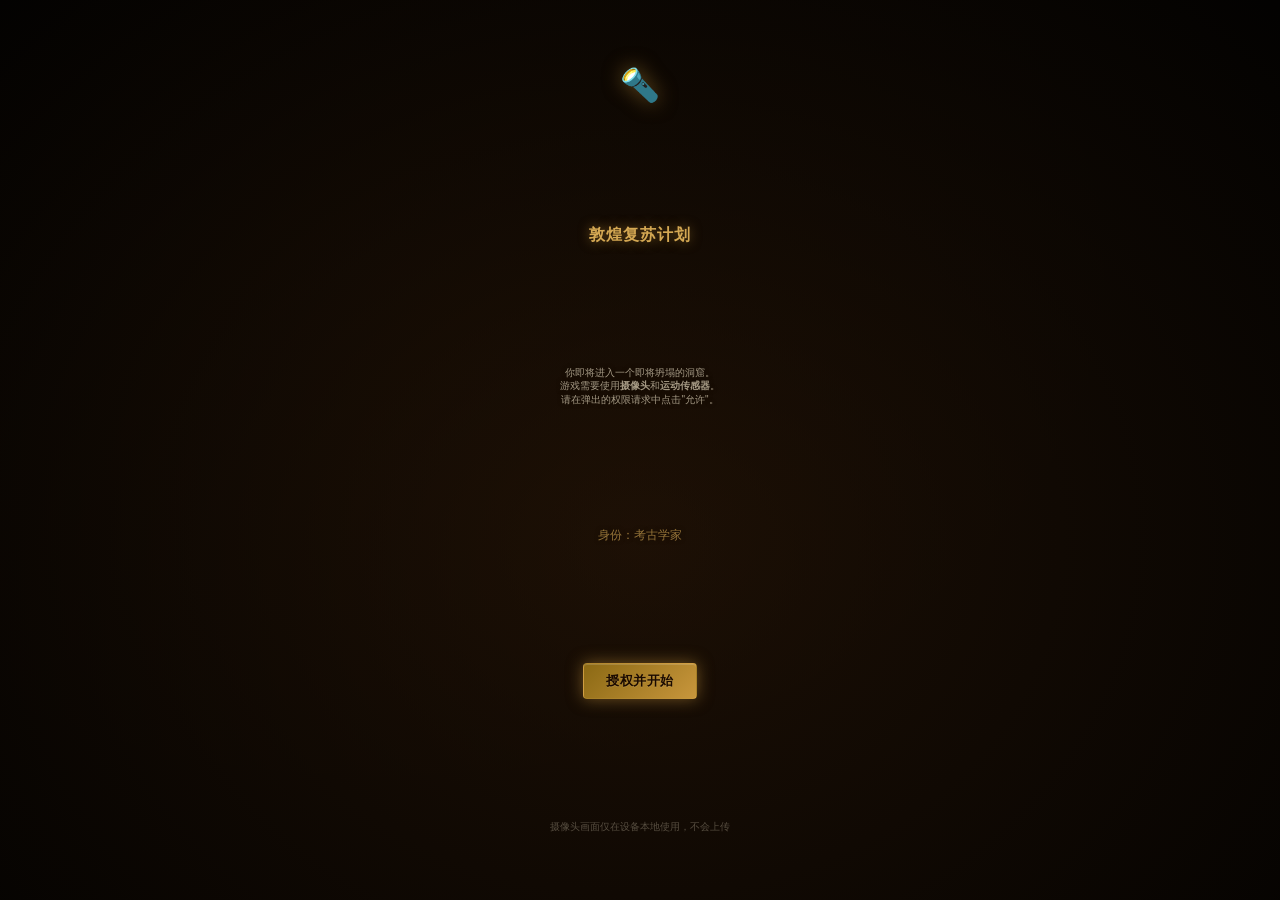
==== commit 6a1163c7: "完整集成所有剩余设计组件+交互优化 - 洞窟场景装饰层: Frame2-5+洞口界面.png作装饰框架 - 线索收集: 画面中间选择ui.png作中心选择器 - 经书: 18张PNG完整使用(左1-6" ====
--- a/archaeologist.html
+++ b/archaeologist.html
@@ -65,6 +65,7 @@
 
 <!-- CAVE EXPLORE -->
 <div id="scene-cave-explore" class="scene">
+  <div class="cave-deco-layer"></div>
   <div style="position:fixed;inset:0;background:radial-gradient(ellipse at 50% 50%,rgba(200,100,10,0.06) 0%,rgba(0,0,0,0.7) 65%);pointer-events:none;z-index:7"></div>
   <div id="cave-area" style="position:fixed;inset:0;z-index:8;touch-action:none"></div>
   <div class="timer-badge arch" id="timer-badge" style="display:none">0:00</div>
--- a/css/style.css
+++ b/css/style.css
@@ -1,761 +1,774 @@
 /* ═══════════════════════════════════════════════════════
-   敦煌复苏计划 AR — 横版原生样式
+   敦煌复苏计划 — 洞窟质感视觉系统
    ═══════════════════════════════════════════════════════ */
 
 :root {
-  /* ─── Core palette ─── */
-  --cave-deep:   #0d0703;
-  --cave-bg:     #1a0e05;
-  --cave-mid:    #2a1a0a;
-  --gold:        #C8963C;
-  --gold-light:  #D4A853;
-  --gold-dark:   #8B6914;
-  --gold-glow:   rgba(200,150,60,0.5);
-  --vermilion:   #B8452E;
-  --parchment:   #F0E4C8;
-  --parchment-dim: rgba(240,228,200,0.6);
-
-  /* ─── Prog palette ─── */
-  --prog-bg:     #050a10;
-  --prog-cyan:   #00D4FF;
-  --prog-cyan-dim: rgba(0,212,255,0.4);
-  --prog-red:    #FF3B30;
-
-  /* ─── Layout ─── */
-  --safe-b: env(safe-area-inset-bottom, 4px);
-  --safe-t: env(safe-area-inset-top, 4px);
-}
-
-*, *::before, *::after { margin:0; padding:0; box-sizing:border-box; }
-
-html, body {
-  width:100%; height:100%; overflow:hidden;
-  font-family: 'PingFang SC','Hiragino Sans GB','Microsoft YaHei',sans-serif;
-  background:var(--cave-deep); color:var(--parchment);
-  touch-action:none; user-select:none; -webkit-user-select:none;
-}
-
-/* ─── Camera ─── */
-#camera-video { position:fixed; inset:0; width:100%; height:100%; object-fit:cover; z-index:0; }
-
-/* ═══════════════════════════════════════════════════════
-   SCENE SYSTEM
-   ═══════════════════════════════════════════════════════ */
-.scene {
-  position:fixed; inset:0; z-index:20;
-  display:flex; flex-direction:row; flex-wrap:wrap;
-  align-items:center; justify-content:center;
-  opacity:0; pointer-events:none;
-  transition:opacity 0.4s ease;
-}
-.scene.active { opacity:1; pointer-events:all; }
-
-/* ═══════════════════════════════════════════════════════
-   TOP SUBTITLE SYSTEM (replaces bottom dialogue)
-   ═══════════════════════════════════════════════════════ */
-.subtitle-bar {
-  position:fixed; top:calc(var(--safe-t) + 4px); left:8%; right:8%; z-index:120;
-  background:linear-gradient(180deg, rgba(26,14,5,0.95) 0%, rgba(26,14,5,0.85) 80%, rgba(26,14,5,0) 100%);
-  border-bottom:1px solid rgba(200,150,60,0.3);
-  border-left:1px solid rgba(200,150,60,0.15);
-  border-right:1px solid rgba(200,150,60,0.15);
-  border-radius:0 0 12px 12px;
-  padding:10px 20px 14px;
-  min-height:54px;
-  display:flex; align-items:flex-end; gap:10px;
-  box-shadow:0 0 30px rgba(200,150,60,0.08);
+  --cave-deep:  #0a0502;
+  --cave-bg:    #130c05;
+  --cave-mid:   #1f1307;
+  --cave-light: #2d1c0a;
+  --gold:       #C8963C;
+  --gold-light: #D4A853;
+  --gold-dark:  #8B6914;
+  --gold-pale:  rgba(200,150,60,0.12);
+  --gold-mid:   rgba(200,150,60,0.3);
+  --gold-glow:  rgba(200,150,60,0.5);
+  --gold-bright:rgba(220,180,80,0.7);
+  --vermilion:  #B8452E;
+  --parchment:  #F0E4C8;
+  --parchment-dim: rgba(240,228,200,0.55);
+  --prog-bg:    #050a10;
+  --prog-cyan:  #00D4FF;
+  --prog-cyan-dim: rgba(0,212,255,0.35);
+  --prog-red:   #FF3B30;
+  --safe-b: env(safe-area-inset-bottom,2px);
+  --safe-t: env(safe-area-inset-top,2px);
+
+  /* ═══ ALL DESIGN ASSET PATHS ═══ */
+  /* Background components */
+  --bg-main:       url('assets/背景组件/背景.png');
+  --bg-frame2:     url('assets/背景组件/Frame 2.png');
+  --bg-frame3:     url('assets/背景组件/Frame 3.png');
+  --bg-frame4:     url('assets/背景组件/Frame 4.png');
+  --bg-frame5:     url('assets/背景组件/Frame 5.png');
+  --bg-frame6:     url('assets/背景组件/Frame 6.png');
+  --bg-frame7:     url('assets/背景组件/Frame 7.png');
+  --bg-group32:    url('assets/背景组件/Group 32.png');
+  --bg-cave-deco:  url('assets/背景组件/洞口界面的装饰性ui.png');
+  /* Dialog components */
+  --dlg-body:      url('assets/对话框/对话框本体.png');
+  --dlg-bg:        url('assets/对话框/对话框背景.png');
+  --dlg-deco:      url('assets/对话框/对话框装饰.png');
+  --dlg-close:     url('assets/对话框/关闭对话框.png');
+  --dlg-frame-all: url('assets/对话框/各种需要用到框框的ui（比如小弹窗）.png');
+  /* Common UI */
+  --ui-viewfinder: url('assets/常用ui/瞄准框.png');
+  --ui-hint:       url('assets/常用ui/操作提示框.png');
+  --ui-subtitle:   url('assets/常用ui/顶部字幕弹窗.png');
+  --ui-subtitle-btn:url('assets/常用ui/顶部字幕继续按钮.png');
+  /* Start page */
+  --start-title:   url('assets/游戏开始页面/敦煌复苏计划（标题字）.png');
+  --start-bg:      url('assets/游戏开始页面/背景图.png');
+  --walker1:       url('assets/游戏开始页面/进度条加载小人图（重复动画）/1.png');
+  --walker2:       url('assets/游戏开始页面/进度条加载小人图（重复动画）/2.png');
+  --walker3:       url('assets/游戏开始页面/进度条加载小人图（重复动画）/3.png');
+  /* Excavation rhythm */
+  --rhythm-btn:    url('assets/开凿过程（音游）/音游按钮.png');
+  /* Clue cards */
+  --clue-mural:    url('assets/找线索/壁画线索/文字框.png');
+  --clue-script:   url('assets/找线索/经书线索/文字框.png');
+  --clue-buddha:   url('assets/找线索/大佛像线索/文字框.png');
+  --clue-smbuddha: url('assets/找线索/小佛像线索/文字框.png');
+  --clue-fake1:    url('assets/找线索/干扰线索/干扰线索1/文字框.png');
+  --clue-fake2:    url('assets/找线索/干扰线索/干扰线索2/文字框.png');
+  --clue-fake3:    url('assets/找线索/干扰线索/干扰线索3/文字框.png');
+  --clue-fake4:    url('assets/找线索/干扰线索/干扰线索4/文字框.png');
+  /* Mural puzzle */
+  --mural-normal:  url('assets/壁画碎片/壁画碎片页面/普通状态碎片.png');
+  --mural-normal2: url('assets/壁画碎片/壁画碎片页面/普通状态碎片2.png');
+  --mural-normal3: url('assets/壁画碎片/壁画碎片页面/普通状态碎片3.png');
+  --mural-hint:    url('assets/壁画碎片/壁画碎片页面/提示状态碎片.png');
+  --mural-gesture: url('assets/壁画碎片/壁画碎片页面/手势UI.png');
+  --mural-rotate:  url('assets/壁画碎片/壁画转动页面/旋转提示ui.png');
+  --mural-complete:url('assets/壁画碎片/拼合成功页面/完整壁画.png');
+  /* Buddha statue */
+  --buddha-left:   url('assets/神像碎片/界面1/左边神像.png');
+  --buddha-center: url('assets/神像碎片/界面1/中间神像.png');
+  --buddha-right:  url('assets/神像碎片/界面1/右边神像.png');
+  --buddha-drag-ui:url('assets/神像碎片/拖动提示界面2/ui提示.png');
+  --buddha-drag-left:url('assets/神像碎片/拖动提示界面2/左边提示神像.png');
+  --buddha-drag-center:url('assets/神像碎片/拖动提示界面2/中间神像.png');
+  --buddha-drag-right:url('assets/神像碎片/拖动提示界面2/右边神像.png');
+  --buddha-assembled:url('assets/神像碎片/拼合好界面3/拼合好神像.png');
+  --buddha-shake-ui:url('assets/神像碎片/摇晃界面4/ui.png');
+  --buddha-clean:  url('assets/神像碎片/神像5/清灰后.png');
+  /* Small buddha */
+  --sm-buddha:     url('assets/小佛像/小佛像.png');
+  --sm-stone1:     url('assets/小佛像/石块1.png');
+  --sm-stone2:     url('assets/小佛像/石块2.png');
+  --sm-stone3:     url('assets/小佛像/石块3.png');
+  --sm-candle:     url('assets/小佛像/蜡烛.png');
+  --sm-cursor:     url('assets/小佛像/光标.png');
+  /* Scripture strips */
+  --sc-l1-fixed:   url('assets/经书/左1固定.png');
+  --sc-l1-unsel:   url('assets/经书/左1未选中.png');
+  --sc-l1-sel:     url('assets/经书/左1选中.png');
+  --sc-l2-fixed:   url('assets/经书/左2固定.png');
+  --sc-l2-unsel:   url('assets/经书/左2未选中.PNG');
+  --sc-l2-sel:     url('assets/经书/左2选中.png');
+  --sc-l3-fixed:   url('assets/经书/左3固定.png');
+  --sc-l3-unsel:   url('assets/经书/左3未选中.png');
+  --sc-l3-sel:     url('assets/经书/左3选中.png');
+  --sc-l4-fixed:   url('assets/经书/左4固定.png');
+  --sc-l4-unsel:   url('assets/经书/左4未选中.png');
+  --sc-l4-sel:     url('assets/经书/左4选中.png');
+  --sc-l5-fixed:   url('assets/经书/左5固定.png');
+  --sc-l5-unsel:   url('assets/经书/左5未选中.png');
+  --sc-l5-sel:     url('assets/经书/左5选中.png');
+  --sc-l6-unsel:   url('assets/经书/左6未选中.png');
+  --sc-l6-sel:     url('assets/经书/左6选中.png');
+  /* Programmer data blocks */
+  --data-blue1:    url('assets/程序碎块/蓝色1.png');
+  --data-blue2:    url('assets/程序碎块/蓝色2.png');
+  --data-blue3:    url('assets/程序碎块/蓝色3.png');
+  --data-red1:     url('assets/程序碎块/红色1.png');
+  --data-red2:     url('assets/程序碎块/红色2.png');
+  --data-red3:     url('assets/程序碎块/红色 3.png');
+}
+
+*,*::before,*::after{margin:0;padding:0;box-sizing:border-box}
+html,body{
+  width:100%;height:100%;overflow:hidden;
+  font-family:'PingFang SC','Hiragino Sans GB','Microsoft YaHei',sans-serif;
+  background:var(--cave-deep);color:var(--parchment);
+  touch-action:none;user-select:none;-webkit-user-select:none;
+}
+
+/* ═══════════════ CAVE TEXTURE BACKGROUND ═══════════════ */
+body::before {
+  content:'';position:fixed;inset:0;z-index:-1;pointer-events:none;
+  background:
+    var(--bg-main) center/cover no-repeat,
+    radial-gradient(ellipse at 30% 70%,rgba(180,100,20,0.06) 0%,transparent 55%),
+    radial-gradient(ellipse at 70% 20%,rgba(120,60,10,0.04) 0%,transparent 45%);
+  opacity:.55; filter:brightness(.7);
+}
+/* Frame decorations for cave explore */
+.cave-deco-layer {
+  position:fixed;inset:0;z-index:6;pointer-events:none;
+  background:
+    var(--bg-cave-deco) bottom center/80% auto no-repeat,
+    var(--bg-frame4) 2% 50%/auto 40% no-repeat,
+    var(--bg-frame5) 98% 50%/auto 40% no-repeat,
+    var(--bg-frame2) 50% 15%/auto 25% no-repeat,
+    var(--bg-frame3) 50% 85%/auto 20% no-repeat;
+  opacity:.25;
+}
+/* Stone grain overlay */
+body::after {
+  content:'';position:fixed;inset:0;z-index:-1;pointer-events:none;opacity:.04;
+  background-image:
+    repeating-linear-gradient(0deg,transparent,transparent 2px,rgba(255,255,255,.08) 2px,rgba(255,255,255,.08) 3px),
+    repeating-linear-gradient(90deg,transparent,transparent 3px,rgba(0,0,0,.1) 3px,rgba(0,0,0,.1) 4px);
+}
+
+/* ═══════════════ CAMERA ═══════════════ */
+#camera-video{position:fixed;inset:0;width:100%;height:100%;object-fit:cover;z-index:0}
+.cam-overlay{position:fixed;inset:0;z-index:5;background:rgba(0,0,0,.4);pointer-events:none}
+
+/* ═══════════════ SCENE ═══════════════ */
+.scene{
+  position:fixed;inset:0;z-index:20;
+  display:flex;flex-direction:row;flex-wrap:wrap;
+  align-items:center;justify-content:center;
+  opacity:0;pointer-events:none;
+  transition:opacity .4s ease;
+}
+.scene.active{opacity:1;pointer-events:all}
+
+/* ═══════════════ ORNATE GOLD BORDER mixin (via class) ══ */
+.ornate-gold, .subtitle-bar, .modal-box.arch, .ornate-box, .clue-real {
+  position:relative;
+}
+.ornate-gold::before,.ornate-gold::after,
+.subtitle-bar::before,.modal-box.arch::before,.ornate-box::before,.clue-real::before,
+.modal-box.arch::after,.ornate-box::after,.clue-real::after{
+  content:'';position:absolute;width:14px;height:14px;pointer-events:none;
+  border-color:var(--gold);border-style:solid;
+  opacity:.7;transition:opacity .3s;
+}
+/* Top-left corner */
+.ornate-gold::before,.subtitle-bar::before,.modal-box.arch::before,.ornate-box::before,.clue-real::before{
+  top:-1px;left:-1px;border-width:2px 0 0 2px;border-radius:2px 0 0 0;
+}
+/* Bottom-right corner */
+.ornate-gold::after,.modal-box.arch::after,.ornate-box::after,.clue-real::after{
+  bottom:-1px;right:-1px;border-width:0 2px 2px 0;border-radius:0 0 2px 0;
+}
+/* Subtle gold line decorations */
+.ornate-sep{
+  width:60%;height:1px;margin:4px auto;
+  background:linear-gradient(90deg,transparent,var(--gold-mid),transparent);
+}
+
+/* ═══════════════ SUBTITLE BAR ═══════════════ */
+.subtitle-bar{
+  position:fixed;top:calc(var(--safe-t)+2px);left:6%;right:6%;z-index:120;
+  background:linear-gradient(180deg,rgba(19,12,5,.96) 0%,rgba(19,12,5,.88) 85%,rgba(19,12,5,0) 100%);
+  border-bottom:1px solid var(--gold-mid);
+  border-radius:0 0 10px 10px;
+  padding:8px 18px 12px;min-height:48px;
+  display:flex;align-items:flex-end;gap:8px;
+  box-shadow:0 2px 30px var(--gold-pale);
   overflow:hidden;
 }
-/* Gold line shimmer across subtitle bar */
-.subtitle-bar::before {
-  content:''; position:absolute; top:0; left:-100%;
-  width:60%; height:1px;
-  background:linear-gradient(90deg, transparent, var(--gold-light), transparent);
-  animation:subtitle-shimmer 3s ease-in-out infinite;
-}
-@keyframes subtitle-shimmer {
-  0%{left:-60%} 100%{left:120%}
-}
-
-.subtitle-speaker {
-  font-weight:700; font-size:12px; white-space:nowrap;
-  opacity:0.85; letter-spacing:0.06em;
-  text-shadow:0 0 8px rgba(200,150,60,0.4);
-}
-.speaker-arch { color:var(--gold-light); }
-.speaker-prog { color:var(--prog-cyan); }
-
-.subtitle-text {
-  font-size:13px; line-height:1.45; flex:1;
-  color:var(--parchment); opacity:0.9;
-  transition:opacity 0.15s;
-}
-.subtitle-text.typing { opacity:0.7; }
-
-.subtitle-hint {
-  font-size:10px; opacity:0.45; white-space:nowrap;
-  animation:blink 1.2s infinite; align-self:flex-end;
-  cursor:pointer; pointer-events:all;
-}
-@keyframes blink { 0%,100%{opacity:0.45} 50%{opacity:0.12} }
-
-/* ═══════════════════════════════════════════════════════
-   ORNATE DIALOG BOX (for popups & mini-game dialogues)
-   ═══════════════════════════════════════════════════════ */
-.ornate-box {
-  position:relative;
-  background:linear-gradient(180deg, rgba(26,14,5,0.96) 0%, rgba(20,10,4,0.94) 100%);
-  border:2px solid rgba(200,150,60,0.35);
-  border-radius:8px;
-  padding:16px 18px;
-  box-shadow:0 0 40px rgba(200,150,60,0.1), inset 0 0 60px rgba(200,150,60,0.02);
-  animation:ornate-enter 0.35s cubic-bezier(0.34,1.56,0.64,1);
-}
-@keyframes ornate-enter {
-  from{transform:scale(0.85); opacity:0}
-  to{transform:scale(1); opacity:1}
-}
-/* Corner accents */
-.ornate-box::before, .ornate-box::after {
-  content:''; position:absolute; width:16px; height:16px;
-  border-color:var(--gold); border-style:solid;
-}
-.ornate-box::before { top:-1px; left:-1px; border-width:2px 0 0 2px; border-radius:3px 0 0 0; }
-.ornate-box::after  { bottom:-1px; right:-1px; border-width:0 2px 2px 0; border-radius:0 0 3px 0; }
-
-.ornate-box.prog {
-  border-color:rgba(0,212,255,0.35);
-  background:linear-gradient(180deg, rgba(5,10,16,0.96) 0%, rgba(3,6,10,0.94) 100%);
-}
-.ornate-box.prog::before, .ornate-box.prog::after { border-color:var(--prog-cyan); }
-
-/* ═══════════════════════════════════════════════════════
-   PERMISSION SCREEN
-   ═══════════════════════════════════════════════════════ */
-#scene-perm { z-index:200 !important; }
-.perm-screen {
-  width:100%; height:100%;
-  display:flex; flex-direction:row; flex-wrap:wrap;
-  align-items:center; justify-content:center;
-  gap:10px; padding:12px 20px;
-  background:radial-gradient(ellipse at 50% 60%, rgba(30,15,5,0.5), rgba(0,0,0,0.85));
-}
-.perm-icon { font-size:36px; }
-.perm-title { font-size:17px; font-weight:700; text-align:center; flex-basis:100%; color:var(--gold-light); }
-.perm-desc { font-size:11px; opacity:0.7; text-align:center; line-height:1.4; flex-basis:100%; }
-
-/* ═══════════════════════════════════════════════════════
-   BUTTONS
-   ═══════════════════════════════════════════════════════ */
-.btn {
-  display:inline-flex; align-items:center; justify-content:center;
-  padding:9px 24px; border-radius:4px;
-  border:none; cursor:pointer;
-  font-size:13px; font-weight:600;
-  letter-spacing:0.06em;
-  transition:transform 0.1s, box-shadow 0.15s, background 0.2s;
-}
-.btn:active { transform:scale(0.95); }
-.btn-arch {
-  background:linear-gradient(135deg, var(--gold-dark), var(--gold));
-  color:#1a0a00; box-shadow:0 0 16px var(--gold-glow);
-}
-.btn-prog {
-  background:linear-gradient(135deg, #0A4A6E, var(--prog-cyan));
-  color:#001a24; box-shadow:0 0 16px var(--prog-cyan-dim);
-}
-.btn-neutral {
-  background:rgba(255,255,255,0.1);
+.subtitle-bar::after {
+  content:'';position:absolute;inset:0;opacity:.08;pointer-events:none;
+  background:var(--ui-subtitle) center/100% 100% no-repeat;
+}
+/* Shimmer line */
+.subtitle-bar .shimmer{
+  position:absolute;top:0;left:-100%;width:50%;height:1px;
+  background:linear-gradient(90deg,transparent,var(--gold-bright),transparent);
+  animation:shimmer 3.5s ease-in-out infinite;
+}
+@keyframes shimmer{0%{left:-50%}100%{left:120%}}
+
+.subtitle-speaker{
+  font-weight:700;font-size:11px;white-space:nowrap;letter-spacing:.05em;
+  text-shadow:0 0 6px var(--gold-glow);
+}
+.speaker-arch{color:var(--gold-light)}
+.speaker-prog{color:var(--prog-cyan)}
+.subtitle-text{font-size:12px;line-height:1.4;flex:1;color:var(--parchment)}
+.subtitle-text.typing{opacity:.65}
+.subtitle-hint{font-size:9px;opacity:.4;white-space:nowrap;animation:blink 1.2s infinite;cursor:pointer;pointer-events:all}
+@keyframes blink{0%,100%{opacity:.4}50%{opacity:.1}}
+
+/* ═══════════════ PERM SCREEN ═══════════════ */
+#scene-perm{z-index:200!important}
+.perm-screen{
+  width:100%;height:100%;display:flex;flex-direction:row;flex-wrap:wrap;
+  align-items:center;justify-content:center;gap:8px;padding:10px 16px;
+  background:
+    radial-gradient(ellipse at 50% 60%,rgba(40,20,5,.4),rgba(0,0,0,.85)),
+    radial-gradient(ellipse at 30% 30%,rgba(180,100,20,.04),transparent 60%);
+}
+.perm-icon{font-size:32px;text-shadow:0 0 20px var(--gold-glow)}
+.perm-title{font-size:16px;font-weight:700;text-align:center;flex-basis:100%;color:var(--gold-light);text-shadow:0 0 12px var(--gold-glow);letter-spacing:.06em}
+.perm-desc{font-size:10px;opacity:.65;text-align:center;line-height:1.35;flex-basis:100%;text-shadow:0 0 4px rgba(0,0,0,.5)}
+
+/* ═══════════════ BUTTONS ═══════════════ */
+.btn{
+  display:inline-flex;align-items:center;justify-content:center;
+  padding:8px 22px;border-radius:4px;border:none;cursor:pointer;
+  font-size:13px;font-weight:600;letter-spacing:.05em;
+  transition:transform .1s,box-shadow .2s,filter .2s;
+}
+.btn:active{transform:scale(.94)}
+.btn-arch{
+  background:linear-gradient(135deg,var(--gold-dark),var(--gold));
+  color:#1a0a00;font-weight:700;
+  box-shadow:0 0 16px var(--gold-glow),inset 0 1px 0 rgba(255,255,255,.15);
+  text-shadow:0 1px 0 rgba(255,255,255,.1);
+  border:1px solid rgba(255,200,100,.2);
+}
+.btn-prog{
+  background:linear-gradient(135deg,#0A4A6E,var(--prog-cyan));
+  color:#001a24;font-weight:700;
+  box-shadow:0 0 16px var(--prog-cyan-dim),inset 0 1px 0 rgba(255,255,255,.1);
+}
+.btn-neutral{
+  background:linear-gradient(135deg,rgba(255,255,255,.06),rgba(255,255,255,.1));
   color:var(--parchment);
-  border:1px solid rgba(255,255,255,0.25);
-}
-.btn-skip {
-  font-size:11px; padding:6px 16px; opacity:0.6;
-  background:transparent; color:var(--parchment-dim);
-  border:1px solid rgba(255,255,255,0.12); border-radius:14px;
-}
-
-/* ═══════════════════════════════════════════════════════
-   SCAN FRAME
-   ═══════════════════════════════════════════════════════ */
-.scan-frame {
-  position:fixed; inset:0; z-index:30;
-  display:flex; align-items:center; justify-content:center;
-  pointer-events:none;
-}
-.scan-corners { width:55vw; height:55vh; position:relative; }
-.scan-corners::before, .scan-corners::after,
-.scan-corner-bl, .scan-corner-br {
-  content:''; position:absolute; width:24px; height:24px;
-}
-.scan-corners::before { top:0; left:0; border-top:2px solid var(--gold); border-left:2px solid var(--gold); }
-.scan-corners::after  { top:0; right:0; border-top:2px solid var(--gold); border-right:2px solid var(--gold); }
-.scan-corner-bl { bottom:0; left:0; border-bottom:2px solid var(--gold); border-left:2px solid var(--gold); }
-.scan-corner-br { bottom:0; right:0; border-bottom:2px solid var(--gold); border-right:2px solid var(--gold); }
-
-.scan-line {
-  position:absolute; left:0; right:0; height:2px;
-  background:linear-gradient(90deg, transparent, var(--gold), transparent);
-  animation:scan-sweep 2s ease-in-out infinite;
-  box-shadow:0 0 12px var(--gold-glow);
-}
-@keyframes scan-sweep { 0%{top:0} 50%{top:100%} 100%{top:0} }
-
-.scan-label {
-  position:fixed; bottom:16%; left:0; right:0; z-index:35;
-  text-align:center; font-size:12px; opacity:0.8;
-  pointer-events:none;
-}
-.scan-label.arch { color:var(--parchment); }
-.scan-label.prog { color:var(--prog-cyan); }
-.scan-tap-btn {
-  position:fixed; bottom:6%; left:50%; transform:translateX(-50%);
-  opacity:0; pointer-events:none; transition:opacity 0.5s; z-index:50;
-}
-.scan-tap-btn.visible { opacity:1; pointer-events:all; }
-
-/* ═══════════════════════════════════════════════════════
-   TIMER & HUD
-   ═══════════════════════════════════════════════════════ */
-.timer-badge {
-  position:fixed; top:calc(var(--safe-t) + 4px); right:10px; z-index:100;
-  padding:4px 10px; border-radius:14px;
-  font-size:13px; font-weight:700; pointer-events:none;
-  font-variant-numeric:tabular-nums;
-}
-.timer-badge.arch { background:rgba(26,14,5,0.85); border:1px solid var(--gold); color:var(--gold-light); }
-.timer-badge.prog { background:rgba(5,10,16,0.85); border:1px solid var(--prog-cyan); color:var(--prog-cyan); }
-.timer-badge.danger { color:var(--prog-red)!important; border-color:var(--prog-red)!important; animation:pulse 0.5s infinite; }
-@keyframes pulse { 0%,100%{opacity:1} 50%{opacity:0.5} }
-
-.hud {
-  position:fixed; top:calc(var(--safe-t) + 4px); left:10px; z-index:100;
-  display:flex; gap:6px; align-items:center;
-}
-.hud-label { font-size:11px; opacity:0.7; }
-
-/* ═══════════════════════════════════════════════════════
-   GAME CANVAS (excavation)
-   ═══════════════════════════════════════════════════════ */
-#game-canvas {
-  position:fixed; inset:0; width:100%; height:100%; z-index:40; touch-action:none;
-}
-#game-canvas.hidden { display:none; }
-
-/* ═══════════════════════════════════════════════════════
-   FORCE METER
-   ═══════════════════════════════════════════════════════ */
-.force-wrap {
-  position:fixed; right:6px; top:50%; transform:translateY(-50%);
-  z-index:100; display:flex; flex-direction:column; align-items:center; gap:2px;
-}
-.force-label { font-size:9px; opacity:0.5; }
-.force-bar-outer {
-  width:14px; height:72px; background:rgba(255,255,255,0.08);
-  border-radius:7px; position:relative; overflow:hidden;
-  border:1px solid rgba(255,255,255,0.12);
-}
-.force-bar-inner {
-  position:absolute; left:0; right:0; bottom:0; border-radius:7px;
-  transition:height 0.12s ease, background 0.15s;
-}
-.force-ideal-line {
-  position:absolute; left:0; right:0; top:50%; height:1px;
-  background:rgba(255,255,255,0.3);
-}
-
-/* ═══════════════════════════════════════════════════════
-   CLUE CATCH CARDS
-   ═══════════════════════════════════════════════════════ */
-.clue-item {
-  position:fixed; z-index:60; cursor:pointer;
-  padding:8px 14px; border-radius:6px;
-  font-size:11px; font-weight:600; font-family:monospace;
-  transition:transform 0.1s, opacity 0.2s;
-  box-shadow:0 0 16px rgba(0,0,0,0.4);
-}
-.clue-real {
-  background:linear-gradient(135deg, rgba(200,150,60,0.15), rgba(139,105,20,0.2));
-  border:1px solid var(--gold);
-  color:var(--gold-light);
-}
-.clue-fake {
-  background:linear-gradient(135deg, rgba(184,69,46,0.15), rgba(120,40,30,0.2));
-  border:1px solid var(--vermilion);
-  color:#e08070;
-}
-.clue-item:active { transform:scale(0.9); }
-
-.clue-score {
-  position:fixed; top:calc(var(--safe-t) + 4px); left:50%; transform:translateX(-50%);
-  z-index:100; background:rgba(0,0,0,0.7);
-  padding:4px 14px; border-radius:14px;
-  font-size:12px; font-weight:700;
-  pointer-events:none;
-}
-
-/* ═══════════════════════════════════════════════════════
-   CAVE EXPLORE
-   ═══════════════════════════════════════════════════════ */
-.viewfinder {
-  position:fixed; top:50%; left:50%; transform:translate(-50%,-50%);
-  z-index:40; pointer-events:none;
-  width:80px; height:80px; border-radius:50%;
-  border:2px solid rgba(255,255,255,0.2);
-  display:flex; align-items:center; justify-content:center;
-  transition:border-color 0.25s, box-shadow 0.25s, width 0.3s, height 0.3s;
-}
-.viewfinder.near { border-color:rgba(200,150,60,0.4); }
-.viewfinder.lit {
-  border-color:var(--gold); box-shadow:0 0 28px var(--gold-glow);
-  width:88px; height:88px;
-}
-.viewfinder-cross::before, .viewfinder-cross::after {
-  content:''; position:absolute; background:rgba(255,255,255,0.3);
-  transition:background-color 0.25s;
-}
-.viewfinder-cross::before { width:28px; height:1px; }
-.viewfinder-cross::after  { width:1px; height:28px; }
+  border:1px solid rgba(255,255,255,.18);
+  box-shadow:0 0 8px rgba(0,0,0,.3);
+}
+.btn-skip{
+  font-size:10px;padding:5px 14px;opacity:.5;
+  background:transparent;color:var(--parchment-dim);
+  border:1px solid rgba(255,255,255,.1);border-radius:12px;
+}
+
+/* ═══════════════ SCAN FRAME ═══════════════ */
+.scan-frame{position:fixed;inset:0;z-index:30;display:flex;align-items:center;justify-content:center;pointer-events:none}
+.scan-corners{width:55vw;height:52vh;position:relative;filter:drop-shadow(0 0 8px var(--gold-glow))}
+.scan-corners::before,.scan-corners::after,.scan-corner-bl,.scan-corner-br{
+  content:'';position:absolute;width:22px;height:22px;border-color:var(--gold);border-style:solid;
+}
+.scan-corners::before{top:0;left:0;border-width:2px 0 0 2px}
+.scan-corners::after{top:0;right:0;border-width:2px 2px 0 0}
+.scan-corner-bl{bottom:0;left:0;border-width:0 0 2px 2px}
+.scan-corner-br{bottom:0;right:0;border-width:0 2px 2px 0}
+.scan-line{
+  position:absolute;left:0;right:0;height:2px;
+  background:linear-gradient(90deg,transparent,var(--gold-bright),transparent);
+  animation:scan-sweep 2.2s ease-in-out infinite;
+  box-shadow:0 0 16px var(--gold-glow);
+}
+@keyframes scan-sweep{0%{top:0}50%{top:100%}100%{top:0}}
+.scan-label{
+  position:fixed;bottom:16%;left:0;right:0;z-index:35;
+  text-align:center;font-size:11px;opacity:.75;pointer-events:none;
+  text-shadow:0 0 6px var(--gold-glow);
+}
+.scan-label.arch{color:var(--parchment)}
+.scan-label.prog{color:var(--prog-cyan)}
+.scan-tap-btn{
+  position:fixed;bottom:6%;left:50%;transform:translateX(-50%);
+  opacity:0;pointer-events:none;transition:opacity .5s;z-index:50;
+}
+.scan-tap-btn.visible{opacity:1;pointer-events:all}
+
+/* ═══════════════ TIMER & HUD ═══════════════ */
+.timer-badge{
+  position:fixed;top:calc(var(--safe-t)+2px);right:8px;z-index:100;
+  padding:3px 9px;border-radius:12px;font-size:12px;font-weight:700;
+  pointer-events:none;font-variant-numeric:tabular-nums;
+  backdrop-filter:blur(6px);
+}
+.timer-badge.arch{
+  background:rgba(19,12,5,.8);border:1px solid var(--gold-mid);color:var(--gold-light);
+  box-shadow:0 0 12px var(--gold-pale);
+}
+.timer-badge.prog{background:rgba(5,10,16,.8);border:1px solid rgba(0,212,255,.3);color:var(--prog-cyan)}
+.timer-badge.danger{color:var(--prog-red)!important;border-color:var(--prog-red)!important;animation:pulse .5s infinite}
+@keyframes pulse{0%,100%{opacity:1}50%{opacity:.4}}
+.hud{position:fixed;top:calc(var(--safe-t)+2px);left:8px;z-index:100;display:flex;gap:5px;align-items:center}
+.hud-label{font-size:10px;opacity:.65;text-shadow:0 0 4px rgba(0,0,0,.5)}
+
+/* ═══════════════ GAME CANVAS ═══════════════ */
+#game-canvas{position:fixed;inset:0;width:100%;height:100%;z-index:40;touch-action:none}
+#game-canvas.hidden{display:none}
+
+/* ═══════════════ FORCE METER ═══════════════ */
+.force-wrap{
+  position:fixed;right:5px;top:50%;transform:translateY(-50%);z-index:100;
+  display:flex;flex-direction:column;align-items:center;gap:1px;
+  padding:4px 6px;border-radius:8px;
+  background:rgba(19,12,5,.6);border:1px solid var(--gold-pale);
+  box-shadow:0 0 12px rgba(0,0,0,.4);
+}
+.force-label{font-size:8px;opacity:.5}
+.force-bar-outer{
+  width:12px;height:64px;background:rgba(255,255,255,.05);border-radius:6px;
+  position:relative;overflow:hidden;border:1px solid rgba(255,255,255,.1);
+}
+.force-bar-inner{
+  position:absolute;left:0;right:0;bottom:0;border-radius:6px;
+  transition:height .12s,background .15s;
+}
+.force-ideal-line{position:absolute;left:0;right:0;top:50%;height:1px;background:rgba(255,255,255,.25)}
+
+/* ═══════════════ CLUE CARDS ═══════════════ */
+.clue-item{
+  position:fixed;z-index:60;cursor:pointer;
+  width:110px;height:44px;
+  background-size:100% 100%;
+  transition:transform .1s,opacity .2s,filter .2s;
+  filter:drop-shadow(0 0 8px rgba(0,0,0,.5));
+}
+.clue-real{filter:drop-shadow(0 0 10px var(--gold-glow)) drop-shadow(0 0 4px rgba(0,0,0,.5))}
+.clue-fake{filter:drop-shadow(0 0 8px rgba(255,60,48,.3)) drop-shadow(0 0 4px rgba(0,0,0,.5))}
+.clue-item:active{transform:scale(.88)}
+.clue-score{
+  position:fixed;top:calc(var(--safe-t)+2px);left:50%;transform:translateX(-50%);
+  z-index:100;background:rgba(0,0,0,.65);backdrop-filter:blur(4px);
+  padding:3px 12px;border-radius:12px;font-size:11px;font-weight:700;pointer-events:none;
+}
+
+/* ═══════════════ CAVE EXPLORE ═══════════════ */
+.viewfinder{
+  position:fixed;top:50%;left:50%;transform:translate(-50%,-50%);
+  z-index:40;pointer-events:none;
+  width:80px;height:80px;border-radius:50%;
+  border:2px solid rgba(255,255,255,.15);
+  transition:border-color .25s,box-shadow .25s,width .3s,height .3s;
+  box-shadow:0 0 30px rgba(0,0,0,.4),inset 0 0 20px rgba(0,0,0,.2);
+}
+.viewfinder::before{
+  content:'';position:absolute;inset:-4px;border-radius:50%;border:1px solid rgba(255,255,255,.06);
+}
+.viewfinder.near{border-color:rgba(200,150,60,.35);box-shadow:0 0 30px var(--gold-pale),inset 0 0 20px rgba(200,150,60,.04)}
+.viewfinder.lit{
+  border-color:var(--gold);width:86px;height:86px;
+  box-shadow:0 0 36px var(--gold-glow),0 0 60px var(--gold-pale),inset 0 0 28px rgba(200,150,60,.06);
+}
+.viewfinder-cross::before,.viewfinder-cross::after{
+  content:'';position:absolute;background:rgba(255,255,255,.25);
+  transition:background-color .25s;
+}
+.viewfinder-cross::before{width:26px;height:1px}
+.viewfinder-cross::after{width:1px;height:26px}
 .viewfinder.lit .viewfinder-cross::before,
-.viewfinder.lit .viewfinder-cross::after { background:var(--gold-light); }
-
-.artifact-hint {
-  position:fixed; bottom:16%; left:0; right:0; z-index:50;
-  text-align:center; font-size:12px; color:var(--gold-light);
-  opacity:0; transition:opacity 0.3s;
-  text-shadow:0 0 10px var(--gold-glow);
-  pointer-events:none;
-}
-.artifact-hint.visible { opacity:1; }
-
-.compass-bar {
-  position:fixed; bottom:9%; left:5%; right:5%; z-index:50;
-  height:5px; background:rgba(255,255,255,0.08); border-radius:3px;
-  pointer-events:none;
-}
-.compass-dot {
-  width:10px; height:10px; border-radius:50%;
-  background:var(--gold); position:absolute; top:-3px;
-  box-shadow:0 0 8px var(--gold-glow); transition:left 0.08s;
-}
-.artifact-markers { position:absolute; top:-2px; left:0; right:0; height:10px; }
-.art-marker {
-  width:7px; height:7px; border-radius:50%; position:absolute; top:2px;
-  background:rgba(255,255,255,0.2);
-  transform:translateX(-50%);
-  pointer-events:all; cursor:pointer;
-}
-.art-marker::after { content:''; position:absolute; left:-14px; top:-10px; right:-14px; bottom:-10px; }
-.art-marker.found { background:var(--gold-light); }
-.art-marker.nearby {
-  background:var(--gold); box-shadow:0 0 8px var(--gold-glow);
-  animation:marker-pulse 0.7s ease-in-out infinite;
-}
-@keyframes marker-pulse {
-  0%,100%{transform:translateX(-50%) scale(1)}
-  50%{transform:translateX(-50%) scale(1.5)}
-}
-
-/* ═══════════════════════════════════════════════════════
-   MINI-GAME OVERLAY
-   ═══════════════════════════════════════════════════════ */
-.minigame-wrap {
-  position:fixed; inset:0; z-index:80;
-  background:rgba(0,0,0,0.88);
-  display:flex; flex-direction:column; align-items:center;
-  justify-content:flex-start; overflow-y:auto;
-  padding:8px 12px;
-}
-.minigame-title { font-size:15px; font-weight:700; margin-bottom:3px; text-align:center; color:var(--gold-light); }
-.minigame-subtitle { font-size:10px; opacity:0.55; margin-bottom:8px; text-align:center; }
-.minigame-success {
-  text-align:center; font-size:14px; font-weight:700; color:var(--gold-light);
-  animation:success-pop 0.5s cubic-bezier(0.34,1.56,0.64,1);
-}
-@keyframes success-pop { from{transform:scale(0.5);opacity:0} to{transform:scale(1);opacity:1} }
-
-/* ─── Jigsaw / Mural pieces ─── */
-.jigsaw-area { display:flex; gap:14px; align-items:flex-start; width:100%; justify-content:center; }
-.jigsaw-pieces { display:flex; flex-wrap:wrap; gap:6px; }
-.jigsaw-target { position:relative; }
-.puzzle-slot {
-  width:44px; height:44px; border-radius:4px;
-  border:2px dashed rgba(200,150,60,0.25);
-  display:inline-flex; align-items:center; justify-content:center;
-  margin:2px; font-size:22px; position:relative;
-  background:rgba(200,150,60,0.04);
-}
-.puzzle-slot.filled {
-  border-color:var(--gold); background:rgba(200,150,60,0.1);
-  animation:slot-fill 0.3s ease;
-}
-@keyframes slot-fill { 0%{transform:scale(0.8)} 50%{transform:scale(1.1)} 100%{transform:scale(1)} }
-.puzzle-piece {
-  width:44px; height:44px; border-radius:4px; cursor:grab; touch-action:none;
-  border:2px solid rgba(200,150,60,0.35);
-  display:flex; align-items:center; justify-content:center;
-  font-size:22px; background:rgba(200,150,60,0.08);
-  transition:border-color 0.2s;
-}
-.puzzle-piece.dragging { opacity:0.7; border-color:var(--gold); z-index:200; }
-.puzzle-piece.placed { opacity:0.3; pointer-events:none; }
-
-/* ─── Rotate hint ─── */
-.rotate-hint {
-  display:flex; align-items:center; gap:10px; margin:8px 0;
-  animation:rotate-pulse 1.5s ease-in-out infinite;
-}
-@keyframes rotate-pulse { 0%,100%{opacity:0.6} 50%{opacity:1} }
-
-/* ─── Scripture sort ─── */
-.sort-items { display:flex; gap:8px; align-items:flex-end; padding:10px 0; }
-.sort-item {
-  display:flex; flex-direction:column; align-items:center; cursor:pointer;
-  border-radius:4px; overflow:hidden; border:2px solid rgba(200,150,60,0.2);
-  transition:border-color 0.2s, box-shadow 0.2s;
-}
-.sort-item.selected { border-color:var(--gold); box-shadow:0 0 14px var(--gold-glow); }
-.sort-item.fixed { border-color:var(--gold-dark); opacity:0.7; pointer-events:none; }
-.sort-item-body { width:38px; background:linear-gradient(to bottom, var(--gold-dark), #5a2a08); }
-.sort-item-label { padding:3px; font-size:9px; text-align:center; background:rgba(0,0,0,0.5); width:38px; }
-
-/* ─── Dust sweep ─── */
-#dust-canvas { border-radius:8px; touch-action:none; border:1px solid rgba(200,150,60,0.2); }
-.sweep-progress-wrap { width:100%; margin-top:6px; }
-.sweep-progress-bar { height:4px; border-radius:2px; background:var(--gold); transition:width 0.2s; }
-
-/* ─── Buddha assembly ─── */
-.buddha-area { display:flex; gap:16px; align-items:center; padding:8px; }
-.buddha-slot {
-  width:70px; height:90px; border:2px dashed rgba(200,150,60,0.25); border-radius:6px;
-  display:flex; align-items:center; justify-content:center; font-size:40px;
-  background:rgba(200,150,60,0.03);
-}
-.buddha-slot.filled { border-color:var(--gold); border-style:solid; }
-.buddha-piece {
-  width:70px; height:90px; border-radius:6px; cursor:grab; touch-action:none;
-  border:2px solid rgba(200,150,60,0.35);
-  display:flex; align-items:center; justify-content:center; font-size:40px;
-  background:rgba(200,150,60,0.06);
-}
-.buddha-piece.dragging { opacity:0.7; border-color:var(--gold); z-index:200; }
-.buddha-piece.placed { opacity:0.3; pointer-events:none; }
-
-/* ─── Whack / candle game ─── */
-.wam-area {
-  position:relative; width:180px; height:180px;
-  background:rgba(0,0,0,0.5); border-radius:8px; overflow:hidden;
-  border:1px solid rgba(200,150,60,0.15);
-}
-.wam-light {
-  position:absolute; width:24px; height:24px; border-radius:50%;
-  background:radial-gradient(#FFD700, var(--gold));
-  box-shadow:0 0 22px #FFD700,0 0 40px rgba(255,215,0,0.35);
-  transform:translate(-50%,-50%); cursor:pointer;
-  animation:wam-glow 0.7s ease-in-out infinite;
-}
-@keyframes wam-glow { 0%,100%{box-shadow:0 0 18px #FFD700} 50%{box-shadow:0 0 38px #FFD700,0 0 56px rgba(255,215,0,0.5)} }
-.wam-count { font-size:18px; font-weight:700; margin-bottom:6px; color:var(--gold-light); }
-
-/* ═══════════════════════════════════════════════════════
-   DATA SHOOT (programmer)
-   ═══════════════════════════════════════════════════════ */
-.data-block {
-  position:fixed; z-index:60; cursor:pointer;
-  padding:7px 12px; border-radius:5px;
-  font-size:10px; font-family:monospace;
-  box-shadow:0 0 14px rgba(0,0,0,0.5);
-  transition:transform 0.08s;
-}
-.data-block:active { transform:scale(0.88); }
-.data-blue {
-  background:linear-gradient(135deg, rgba(0,180,240,0.2), rgba(0,100,200,0.15));
-  border:1px solid var(--prog-cyan); color:var(--prog-cyan);
-  box-shadow:0 0 16px rgba(0,212,255,0.3);
-}
-.data-red {
-  background:linear-gradient(135deg, rgba(255,60,48,0.2), rgba(180,0,0,0.15));
-  border:1px solid var(--prog-red); color:#ff8880;
-  box-shadow:0 0 16px rgba(255,60,48,0.25);
-}
-.data-hit-effect {
-  position:fixed; pointer-events:none; z-index:70;
-  font-size:16px; animation:hit-rise 0.5s ease-out forwards;
-}
-@keyframes hit-rise { 0%{opacity:1;transform:translateY(0)} 100%{opacity:0;transform:translateY(-40px)} }
-
-.prog-health { display:flex; gap:4px; }
-.heart { font-size:18px; filter:drop-shadow(0 0 3px var(--prog-red)); }
-.heart.lost { opacity:0.15; filter:none; }
-
-.prog-progress-wrap { width:84%; margin:0 auto; }
-.prog-progress-bar-outer {
-  height:10px; background:rgba(255,255,255,0.08); border-radius:5px;
-  overflow:hidden; border:1px solid rgba(0,212,255,0.2);
-}
-.prog-progress-bar-inner {
-  height:100%; background:linear-gradient(90deg, #0A4A6E, var(--prog-cyan));
-  border-radius:5px; transition:width 0.3s; box-shadow:0 0 8px var(--prog-cyan-dim);
-}
-
-/* ═══════════════════════════════════════════════════════
-   MAZE
-   ═══════════════════════════════════════════════════════ */
-#maze-canvas { border-radius:6px; touch-action:none; border:1px solid rgba(0,212,255,0.15); }
-
-/* ═══════════════════════════════════════════════════════
-   PHOTO PUZZLE (programmer)
-   ═══════════════════════════════════════════════════════ */
-.photo-puzzle-area { width:100%; display:flex; gap:12px; justify-content:center; align-items:flex-start; }
-.pp-piece {
-  width:42px; height:42px; border-radius:3px; border:2px solid var(--prog-cyan);
-  cursor:grab; touch-action:none; overflow:hidden;
-  display:flex; align-items:center; justify-content:center; font-size:18px;
-  background:rgba(0,212,255,0.04);
-}
-.pp-slot {
-  position:absolute; border:2px dashed rgba(0,212,255,0.2); border-radius:3px;
-  display:flex; align-items:center; justify-content:center;
-  background:rgba(0,212,255,0.03); font-size:16px; opacity:0.35;
-  width:42px; height:42px;
-}
-.pp-slot.filled { border-style:solid; border-color:var(--prog-cyan); opacity:1; background:rgba(0,212,255,0.08); }
-
-/* ═══════════════════════════════════════════════════════
-   TECH SCAN (programmer wall scan)
-   ═══════════════════════════════════════════════════════ */
-.tech-scan-frame { position:fixed; inset:0; z-index:30; pointer-events:none; }
-.scanline {
-  position:absolute; left:0; right:0; height:2px;
-  background:linear-gradient(90deg, transparent, var(--prog-cyan), transparent);
+.viewfinder.lit .viewfinder-cross::after{background:var(--gold-light)}
+
+.artifact-hint{
+  position:fixed;bottom:16%;left:0;right:0;z-index:50;text-align:center;
+  font-size:11px;color:var(--gold-light);opacity:0;transition:opacity .3s;
+  text-shadow:0 0 10px var(--gold-glow);pointer-events:none;
+}
+.artifact-hint.visible{opacity:1}
+
+.compass-bar{
+  position:fixed;bottom:9%;left:5%;right:5%;z-index:50;
+  height:4px;background:rgba(255,255,255,.06);border-radius:2px;
+  pointer-events:none;box-shadow:0 0 8px rgba(0,0,0,.5);
+}
+.compass-dot{
+  width:10px;height:10px;border-radius:50%;background:var(--gold);
+  position:absolute;top:-3px;box-shadow:0 0 10px var(--gold-glow);transition:left .08s;
+}
+.artifact-markers{position:absolute;top:-2px;left:0;right:0;height:10px}
+.art-marker{
+  width:6px;height:6px;border-radius:50%;position:absolute;top:2px;
+  background:rgba(255,255,255,.15);transform:translateX(-50%);
+  pointer-events:all;cursor:pointer;
+}
+.art-marker::after{content:'';position:absolute;left:-12px;top:-8px;right:-12px;bottom:-8px}
+.art-marker.found{background:var(--gold-light);box-shadow:0 0 6px var(--gold-glow)}
+.art-marker.nearby{background:var(--gold);box-shadow:0 0 8px var(--gold-glow);animation:marker-pulse .7s ease-in-out infinite}
+@keyframes marker-pulse{0%,100%{transform:translateX(-50%) scale(1)}50%{transform:translateX(-50%) scale(1.4)}}
+
+/* ═══════════════ MINI-GAME OVERLAY ═══════════════ */
+.minigame-wrap{
+  position:fixed;inset:0;z-index:80;
+  background:radial-gradient(ellipse at 50% 50%,rgba(19,12,5,.88),rgba(0,0,0,.94));
+  display:flex;flex-direction:column;align-items:center;
+  justify-content:flex-start;overflow-y:auto;padding:6px 10px;
+}
+.minigame-title{font-size:15px;font-weight:700;margin-bottom:2px;text-align:center;color:var(--gold-light);text-shadow:0 0 8px var(--gold-glow)}
+.minigame-subtitle{font-size:10px;opacity:.5;margin-bottom:6px;text-align:center}
+.minigame-success{text-align:center;font-size:14px;font-weight:700;color:var(--gold-light);animation:success-pop .5s cubic-bezier(.34,1.56,.64,1)}
+@keyframes success-pop{from{transform:scale(.5);opacity:0}to{transform:scale(1);opacity:1}}
+
+/* Jigsaw / Mural */
+.jigsaw-area{display:flex;gap:14px;align-items:flex-start;width:100%;justify-content:center}
+.jigsaw-pieces{display:flex;flex-wrap:wrap;gap:5px}
+.puzzle-slot{
+  width:50px;height:50px;border-radius:3px;position:relative;
+  border:1.5px dashed rgba(200,150,60,.2);
+  display:inline-flex;align-items:center;justify-content:center;margin:2px;font-size:20px;
+  background:rgba(200,150,60,.03);box-shadow:inset 0 0 12px rgba(0,0,0,.3);
+}
+.puzzle-slot.filled{border-color:var(--gold);border-style:solid;background:rgba(200,150,60,.08);box-shadow:0 0 10px var(--gold-pale);animation:slot-fill .3s ease}
+@keyframes slot-fill{0%{transform:scale(.8)}50%{transform:scale(1.08)}100%{transform:scale(1)}}
+.puzzle-piece{
+  width:50px;height:50px;border-radius:3px;cursor:grab;touch-action:none;
+  border:1.5px solid rgba(200,150,60,.3);
+  display:flex;align-items:center;justify-content:center;font-size:20px;
+  background:rgba(200,150,60,.06);box-shadow:0 2px 8px rgba(0,0,0,.4);
+  transition:border-color .2s,box-shadow .2s;
+}
+.puzzle-piece.dragging{opacity:.65;border-color:var(--gold);z-index:200;box-shadow:0 4px 20px var(--gold-glow)}
+.puzzle-piece.placed{opacity:.25;pointer-events:none}
+
+.rotate-hint{display:flex;align-items:center;gap:8px;margin:6px 0;animation:rotate-pulse 1.5s ease-in-out infinite}
+@keyframes rotate-pulse{0%,100%{opacity:.5}50%{opacity:1}}
+
+/* Scripture sort */
+.sort-items{display:flex;gap:8px;align-items:flex-end;padding:8px 0}
+.sort-item{
+  display:flex;flex-direction:column;align-items:center;cursor:pointer;
+  border-radius:3px;overflow:hidden;
+  border:2px solid rgba(200,150,60,.18);
+  transition:border-color .2s,box-shadow .2s;
+  background:rgba(200,150,60,.04);
+}
+.sort-item.selected{border-color:var(--gold);box-shadow:0 0 16px var(--gold-glow)}
+.sort-item.fixed{border-color:var(--gold-dark);opacity:.6;pointer-events:none;background:rgba(200,150,60,.08)}
+.sort-item-body{width:38px;background:linear-gradient(to bottom,var(--gold-dark),#5a2a08);box-shadow:inset 0 0 8px rgba(0,0,0,.3)}
+.sort-item-label{padding:3px;font-size:9px;text-align:center;background:rgba(0,0,0,.4);width:38px}
+
+/* Dust sweep */
+#dust-canvas{border-radius:8px;touch-action:none;border:1px solid rgba(200,150,60,.15);box-shadow:0 0 20px rgba(0,0,0,.5)}
+.sweep-progress-wrap{width:100%;margin-top:6px}
+.sweep-progress-bar{height:4px;border-radius:2px;background:linear-gradient(90deg,var(--gold-dark),var(--gold-light));transition:width .2s;box-shadow:0 0 6px var(--gold-glow)}
+
+/* Buddha assembly */
+.buddha-area{display:flex;gap:14px;align-items:center;padding:6px}
+.buddha-slot{
+  width:60px;height:80px;border:1.5px dashed rgba(200,150,60,.2);border-radius:5px;
+  display:flex;align-items:center;justify-content:center;
+  background:rgba(200,150,60,.02);box-shadow:inset 0 0 16px rgba(0,0,0,.4);
+}
+.buddha-slot.filled{border-color:var(--gold);border-style:solid;background:rgba(200,150,60,.06);box-shadow:0 0 14px var(--gold-pale)}
+.buddha-piece{
+  width:60px;height:80px;border-radius:5px;cursor:grab;touch-action:none;
+  border:1.5px solid rgba(200,150,60,.3);
+  display:flex;align-items:center;justify-content:center;
+  background:rgba(200,150,60,.05);box-shadow:0 3px 10px rgba(0,0,0,.4);
+}
+.buddha-piece.dragging{opacity:.65;border-color:var(--gold);z-index:200}
+.buddha-piece.placed{opacity:.25;pointer-events:none}
+
+/* Candle game */
+.wam-area{
+  position:relative;width:170px;height:170px;
+  background:radial-gradient(ellipse at 50% 50%,rgba(200,150,60,.06),rgba(0,0,0,.55));
+  border-radius:8px;overflow:hidden;
+  border:1px solid rgba(200,150,60,.12);
+  box-shadow:inset 0 0 30px rgba(0,0,0,.5);
+}
+.wam-light{
+  position:absolute;width:22px;height:22px;border-radius:50%;
+  background:radial-gradient(#FFE8A0,#C8963C);
+  box-shadow:0 0 24px #FFD700,0 0 44px rgba(255,215,0,.3);
+  transform:translate(-50%,-50%);cursor:pointer;
+  animation:wam-glow .7s ease-in-out infinite;
+}
+@keyframes wam-glow{0%,100%{box-shadow:0 0 18px #FFD700}50%{box-shadow:0 0 34px #FFD700,0 0 50px rgba(255,215,0,.4)}}
+.wam-count{font-size:18px;font-weight:700;margin-bottom:6px;color:var(--gold-light);text-shadow:0 0 8px var(--gold-glow)}
+
+/* ═══════════════ DATA SHOOT ═══════════════ */
+.data-block{
+  position:fixed;z-index:60;cursor:pointer;
+  width:80px;height:40px;
+  background-size:contain;background-repeat:no-repeat;background-position:center;
+  transition:transform .08s,filter .2s;
+  color:transparent;font-size:0;
+}
+.data-block:active{transform:scale(.85)}
+.data-blue{filter:drop-shadow(0 0 8px rgba(0,212,255,.4)) drop-shadow(0 0 3px rgba(0,0,0,.5))}
+.data-red{filter:drop-shadow(0 0 8px rgba(255,60,48,.35)) drop-shadow(0 0 3px rgba(0,0,0,.5))}
+.data-hit-effect{position:fixed;pointer-events:none;z-index:70;font-size:14px;animation:hit-rise .5s ease-out forwards}
+@keyframes hit-rise{0%{opacity:1;transform:translateY(0)}100%{opacity:0;transform:translateY(-36px)}}
+
+.prog-health{display:flex;gap:3px}
+.heart{font-size:16px;filter:drop-shadow(0 0 3px var(--prog-red))}
+.heart.lost{opacity:.12;filter:none}
+.prog-progress-wrap{width:84%;margin:0 auto}
+.prog-progress-bar-outer{
+  height:9px;background:rgba(255,255,255,.06);border-radius:5px;
+  overflow:hidden;border:1px solid rgba(0,212,255,.15);
+  box-shadow:inset 0 1px 3px rgba(0,0,0,.4);
+}
+.prog-progress-bar-inner{
+  height:100%;border-radius:5px;
+  background:linear-gradient(90deg,#0A4A6E,var(--prog-cyan));
+  transition:width .3s;box-shadow:0 0 10px var(--prog-cyan-dim);
+}
+
+/* ═══════════════ MAZE ═══════════════ */
+#maze-canvas{border-radius:6px;touch-action:none;border:1px solid rgba(0,212,255,.12);box-shadow:0 0 20px rgba(0,212,255,.06)}
+
+/* ═══════════════ PHOTO PUZZLE ═══════════════ */
+.photo-puzzle-area{width:100%;display:flex;gap:12px;justify-content:center;align-items:flex-start}
+.pp-piece{
+  width:42px;height:42px;border-radius:3px;border:2px solid var(--prog-cyan);
+  cursor:grab;touch-action:none;overflow:hidden;
+  display:flex;align-items:center;justify-content:center;font-size:18px;
+  background:rgba(0,212,255,.03);box-shadow:0 2px 8px rgba(0,0,0,.4);
+}
+.pp-slot{
+  position:absolute;border:1.5px dashed rgba(0,212,255,.18);border-radius:3px;
+  display:flex;align-items:center;justify-content:center;
+  background:rgba(0,212,255,.02);font-size:16px;opacity:.3;
+  width:42px;height:42px;box-shadow:inset 0 0 10px rgba(0,0,0,.3);
+}
+.pp-slot.filled{border-style:solid;border-color:var(--prog-cyan);opacity:1;background:rgba(0,212,255,.06)}
+
+/* ═══════════════ TECH SCAN ═══════════════ */
+.tech-scan-frame{position:fixed;inset:0;z-index:30;pointer-events:none}
+.scanline{
+  position:absolute;left:0;right:0;height:2px;
+  background:linear-gradient(90deg,transparent,var(--prog-cyan),transparent);
   animation:tech-scan 2.5s linear infinite;
   box-shadow:0 0 12px var(--prog-cyan-dim);
 }
-@keyframes tech-scan { 0%{top:0} 100%{top:100%} }
-.tech-grid {
-  position:absolute; inset:0;
+@keyframes tech-scan{0%{top:0}100%{top:100%}}
+.tech-grid{
+  position:absolute;inset:0;
   background-image:
-    linear-gradient(rgba(0,212,255,0.03) 1px, transparent 1px),
-    linear-gradient(90deg, rgba(0,212,255,0.03) 1px, transparent 1px);
+    linear-gradient(rgba(0,212,255,.025) 1px,transparent 1px),
+    linear-gradient(90deg,rgba(0,212,255,.025) 1px,transparent 1px);
   background-size:36px 36px;
 }
-.tech-corners::before, .tech-corners::after,
-.tech-corner-bl, .tech-corner-br {
-  content:''; position:absolute; width:22px; height:22px;
-}
-.tech-corners::before { top:20px; left:12px; border-top:2px solid var(--prog-cyan); border-left:2px solid var(--prog-cyan); }
-.tech-corners::after  { top:20px; right:12px; border-top:2px solid var(--prog-cyan); border-right:2px solid var(--prog-cyan); }
-.tech-corner-bl { bottom:20px; left:12px; border-bottom:2px solid var(--prog-cyan); border-left:2px solid var(--prog-cyan); }
-.tech-corner-br { bottom:20px; right:12px; border-bottom:2px solid var(--prog-cyan); border-right:2px solid var(--prog-cyan); }
-
-.boot-text {
-  position:fixed; top:4%; left:0; right:0; padding:0 16px; z-index:40;
-  font-family:monospace; font-size:10px; color:var(--prog-cyan);
-  line-height:1.5; opacity:0.85; max-height:58vh; overflow-y:auto;
-}
-
-/* ═══════════════════════════════════════════════════════
-   LOADING & INDEX PAGE
-   ═══════════════════════════════════════════════════════ */
-.index-bg {
-  position:fixed; inset:0; z-index:0;
-  background:radial-gradient(ellipse at 50% 60%, #1a0a00 0%, #050208 55%, #000 100%);
-}
-.loading-overlay {
-  position:fixed; inset:0; z-index:300;
-  background:radial-gradient(ellipse at 50% 60%, rgba(26,14,5,0.95), rgba(0,0,0,0.98));
-  display:flex; flex-direction:column; align-items:center; justify-content:center;
-  transition:opacity 0.6s ease;
-}
-.loading-overlay.hidden { opacity:0; pointer-events:none; }
-.loading-title { font-size:28px; font-weight:700; color:var(--gold-light); letter-spacing:0.1em; margin-bottom:20px; }
-.loading-progress-wrap {
-  width:60%; max-width:500px; height:4px;
-  background:rgba(255,255,255,0.08); border-radius:2px;
-  position:relative; overflow:visible;
-}
-.loading-progress-bar {
-  height:100%; border-radius:2px;
-  background:linear-gradient(90deg, var(--gold-dark), var(--gold-light));
-  transition:width 0.3s;
-  box-shadow:0 0 10px var(--gold-glow);
-}
-.loading-walker {
-  position:absolute; top:-28px; width:24px; height:24px;
-  font-size:20px; transform:translateX(-50%);
-  animation:walker-bounce 0.4s steps(1) infinite;
-}
-@keyframes walker-bounce { 0%,100%{transform:translateX(-50%) translateY(0)} 50%{transform:translateX(-50%) translateY(-4px)} }
-
-.index-content {
-  position:relative; z-index:10;
-  padding:8px 20px; width:100%; max-width:700px; margin:0 auto;
-  display:flex; flex-direction:row; flex-wrap:wrap;
-  justify-content:center; align-items:center;
-}
-.game-title-img { flex-basis:100%; text-align:center; margin-bottom:6px; }
-.game-title-text { font-size:24px; font-weight:700; color:var(--gold-light); letter-spacing:0.1em; }
-
-.char-cards { display:flex; gap:10px; flex-basis:58%; }
-.char-card {
-  flex:1; border-radius:8px; padding:10px 10px; cursor:pointer;
-  display:flex; flex-direction:column; align-items:center; gap:5px;
-  transition:transform 0.2s, box-shadow 0.2s;
-  border:1px solid; position:relative; overflow:hidden;
-}
-.char-card::before { content:''; position:absolute; inset:0; opacity:0; transition:opacity 0.3s; }
-.char-card:active { transform:scale(0.96); }
-
-.arch-card {
-  background:rgba(200,150,60,0.06);
-  border-color:rgba(200,150,60,0.3);
-}
-.arch-card::before { background:radial-gradient(ellipse at 50% 0%, rgba(200,150,60,0.15), transparent 70%); }
-.arch-card.selected, .arch-card:hover { box-shadow:0 0 24px var(--gold-glow); border-color:var(--gold); }
-.arch-card.selected::before { opacity:1; }
-
-.prog-card {
-  background:rgba(0,212,255,0.04);
-  border-color:rgba(0,212,255,0.2);
-}
-.prog-card::before { background:radial-gradient(ellipse at 50% 0%, rgba(0,212,255,0.12), transparent 70%); }
-.prog-card.selected, .prog-card:hover { box-shadow:0 0 24px var(--prog-cyan-dim); border-color:var(--prog-cyan); }
-.prog-card.selected::before { opacity:1; }
-
-.char-icon { font-size:30px; }
-.char-name { font-size:13px; font-weight:700; }
-.char-name.arch { color:var(--gold-light); }
-.char-name.prog { color:var(--prog-cyan); }
-.char-tag {
-  font-size:9px; padding:2px 6px; border-radius:8px; font-weight:600; letter-spacing:0.03em;
-}
-.arch-tag { background:rgba(200,150,60,0.12); color:var(--gold-light); border:1px solid rgba(200,150,60,0.25); }
-.prog-tag { background:rgba(0,212,255,0.08); color:var(--prog-cyan); border:1px solid rgba(0,212,255,0.2); }
-.char-traits { font-size:9px; opacity:0.5; text-align:center; line-height:1.4; }
-
-.start-btn-wrap { text-align:center; }
-.start-btn {
-  padding:9px 36px; font-size:14px; font-weight:700; border-radius:5px;
-  border:none; cursor:pointer; letter-spacing:0.08em; transition:all 0.2s;
-}
-.start-btn:disabled { opacity:0.25; pointer-events:none; }
-.start-btn.arch { background:linear-gradient(135deg, var(--gold-dark), var(--gold)); color:#1a0a00; }
-.start-btn.prog { background:linear-gradient(135deg, #0A4A6E, var(--prog-cyan)); color:#001a24; }
-
-/* ═══════════════════════════════════════════════════════
-   ENDING & RESULTS
-   ═══════════════════════════════════════════════════════ */
-.ending-screen {
-  width:100%; height:100%; display:flex; flex-direction:row; flex-wrap:wrap;
-  align-items:center; justify-content:center; padding:12px 20px;
-  text-align:center; gap:10px;
-}
-.ending-icon { font-size:36px; }
-.ending-title { font-size:17px; font-weight:700; flex-basis:100%; }
-.ending-desc { font-size:11px; opacity:0.7; line-height:1.5; flex-basis:100%; }
-.ending-quote { font-size:10px; font-style:italic; opacity:0.45; }
-
-.results-screen {
-  width:100%; padding:14px 16px; display:flex; flex-direction:row; flex-wrap:wrap;
-  gap:10px; overflow-y:auto;
-}
-.results-title { font-size:15px; font-weight:700; text-align:center; flex-basis:100%; margin-bottom:4px; }
-.results-item { display:flex; justify-content:space-between; padding:7px 0; border-bottom:1px solid rgba(255,255,255,0.08); flex-basis:45%; }
-.results-label { font-size:11px; opacity:0.65; }
-.results-value { font-size:12px; font-weight:600; }
-.results-artifacts { display:flex; gap:6px; flex-wrap:wrap; margin-top:4px; }
-.artifact-badge {
-  padding:4px 10px; border-radius:14px; font-size:10px;
-  background:rgba(200,150,60,0.1); border:1px solid var(--gold); color:var(--gold-light);
-}
-.artifact-badge.prog-style { background:rgba(0,212,255,0.08); border-color:var(--prog-cyan); color:var(--prog-cyan); }
-
-/* ═══════════════════════════════════════════════════════
-   MODAL / NOTEBOOK
-   ═══════════════════════════════════════════════════════ */
-.modal-overlay {
-  position:fixed; inset:0; z-index:200; background:rgba(0,0,0,0.8);
-  display:flex; align-items:center; justify-content:center; padding:16px;
-}
-.modal-box {
-  width:100%; max-width:340px; border-radius:10px; padding:14px 18px;
-  display:flex; flex-direction:column; align-items:center; gap:10px; text-align:center;
-}
-.modal-box.arch { background:#1a0e05; border:1px solid var(--gold); color:var(--parchment); }
-.modal-box.prog { background:#060d14; border:1px solid var(--prog-cyan); color:var(--prog-cyan); }
-.modal-title { font-size:16px; font-weight:700; }
-.modal-content { font-size:11px; line-height:1.5; opacity:0.75; }
-.modal-timer { font-size:26px; font-weight:700; font-variant-numeric:tabular-nums; }
-.modal-timer.arch { color:var(--gold); }
-.modal-timer.prog { color:var(--prog-cyan); }
-
-/* ─── Notebook ─── */
-.notebook-overlay {
-  position:fixed; inset:0; z-index:90; background:rgba(0,0,0,0.92);
-  display:flex; flex-direction:column; align-items:center;
-  justify-content:flex-start; overflow-y:auto;
-  padding:10px 16px; gap:8px;
-}
-.notebook-book {
-  width:230px; max-height:58vh; background:#1a1208;
-  border:2px solid var(--gold-dark); border-radius:4px;
-  padding:14px; position:relative; overflow-y:auto;
-}
-.notebook-book .notebook-title { font-size:12px; color:var(--gold-light); margin-bottom:10px; text-align:center; }
-.notebook-book .notebook-content { font-size:11px; color:var(--parchment); line-height:1.6; opacity:0.8; }
-.notebook-img { font-size:28px; margin:8px 0; display:block; text-align:center; }
-
-.password-input-wrap { display:flex; gap:6px; }
-.password-digit {
-  width:36px; height:42px; border-radius:5px;
-  border:2px solid rgba(200,150,60,0.3); background:rgba(0,0,0,0.3);
-  color:var(--gold-light); font-size:18px; font-weight:700;
-  text-align:center; display:flex; align-items:center; justify-content:center;
-}
-.password-digit.active { border-color:var(--gold); }
-.numpad { display:grid; grid-template-columns:repeat(3,1fr); gap:6px; width:160px; }
-.numpad-key {
-  height:40px; border-radius:6px; background:rgba(255,255,255,0.06);
-  border:1px solid rgba(255,255,255,0.12); color:#fff;
-  font-size:16px; font-weight:500; cursor:pointer;
-  display:flex; align-items:center; justify-content:center;
-}
-.numpad-key:active { background:rgba(255,255,255,0.12); }
-
-/* ═══════════════════════════════════════════════════════
-   TOAST
-   ═══════════════════════════════════════════════════════ */
-.toast {
-  position:fixed; top:18px; left:50%; transform:translateX(-50%);
-  z-index:300; padding:5px 14px; border-radius:14px;
-  font-size:11px; font-weight:600; pointer-events:none;
-  animation:toast-in 0.25s ease, toast-out 0.35s ease 1.6s forwards;
-  white-space:nowrap;
-}
-.toast.arch { background:rgba(26,14,5,0.9); border:1px solid var(--gold); color:var(--parchment); }
-.toast.prog { background:rgba(5,10,16,0.9); border:1px solid var(--prog-cyan); color:var(--prog-cyan); }
-.toast.good { border-color:#34C759; color:#34C759; }
-.toast.bad  { border-color:var(--prog-red); color:var(--prog-red); }
-@keyframes toast-in  { from{opacity:0;transform:translateX(-50%) translateY(-8px)} to{opacity:1;transform:translateX(-50%) translateY(0)} }
-@keyframes toast-out { from{opacity:1} to{opacity:0} }
-
-/* ═══════════════════════════════════════════════════════
-   UTILITY
-   ═══════════════════════════════════════════════════════ */
-.fade-overlay {
-  position:fixed; inset:0; z-index:150; background:#000;
-  pointer-events:none; opacity:0; transition:opacity 0.4s;
-}
-.fade-overlay.active { opacity:1; pointer-events:all; }
-.cam-overlay { position:fixed; inset:0; z-index:5; background:rgba(0,0,0,0.4); pointer-events:none; }
-
-/* Particle spark effect */
-.spark {
-  position:fixed; pointer-events:none; z-index:90;
-  border-radius:50%; background:var(--gold);
-  animation:spark-fly 0.5s ease-out forwards;
-}
-@keyframes spark-fly {
+.tech-corners::before,.tech-corners::after,.tech-corner-bl,.tech-corner-br{
+  content:'';position:absolute;width:20px;height:20px;border-color:var(--prog-cyan);border-style:solid;
+}
+.tech-corners::before{top:18px;left:10px;border-width:2px 0 0 2px}
+.tech-corners::after{top:18px;right:10px;border-width:2px 2px 0 0}
+.tech-corner-bl{bottom:18px;left:10px;border-width:0 0 2px 2px}
+.tech-corner-br{bottom:18px;right:10px;border-width:0 2px 2px 0}
+.boot-text{
+  position:fixed;top:4%;left:0;right:0;padding:0 16px;z-index:40;
+  font-family:monospace;font-size:10px;color:var(--prog-cyan);
+  line-height:1.5;opacity:.8;max-height:56vh;overflow-y:auto;
+  text-shadow:0 0 6px rgba(0,212,255,.3);
+}
+
+/* ═══════════════ LOADING ═══════════════ */
+.index-bg{
+  position:fixed;inset:0;z-index:0;
+  background:
+    radial-gradient(ellipse at 50% 60%,rgba(40,20,5,.5) 0%,rgba(5,2,8,.6) 55%,#000 100%);
+}
+.loading-overlay{
+  position:fixed;inset:0;z-index:300;
+  background:radial-gradient(ellipse at 50% 55%,rgba(26,14,5,.94),rgba(0,0,0,.97));
+  display:flex;flex-direction:column;align-items:center;justify-content:center;
+  transition:opacity .6s ease;
+}
+.loading-overlay.hidden{opacity:0;pointer-events:none}
+.loading-title{font-size:26px;font-weight:700;color:var(--gold-light);letter-spacing:.1em;margin-bottom:12px;text-shadow:0 0 20px var(--gold-glow)}
+.loading-progress-wrap{
+  width:60%;max-width:480px;height:4px;
+  background:rgba(255,255,255,.06);border-radius:2px;
+  position:relative;overflow:visible;
+  box-shadow:inset 0 1px 3px rgba(0,0,0,.4);
+}
+.loading-progress-bar{
+  height:100%;border-radius:2px;
+  background:linear-gradient(90deg,var(--gold-dark),var(--gold-light));
+  transition:width .3s;box-shadow:0 0 12px var(--gold-glow);
+}
+.loading-walker{
+  position:absolute;top:-26px;width:22px;height:22px;font-size:18px;
+  transform:translateX(-50%);
+  animation:walker-bounce .4s steps(1) infinite;
+}
+@keyframes walker-bounce{0%,100%{transform:translateX(-50%) translateY(0)}50%{transform:translateX(-50%) translateY(-3px)}}
+
+/* ═══════════════ INDEX CONTENT ═══════════════ */
+.index-content{
+  position:relative;z-index:10;
+  padding:6px 16px;width:100%;max-width:680px;margin:0 auto;
+  display:flex;flex-direction:row;flex-wrap:wrap;justify-content:center;align-items:center;
+}
+.game-title-text{font-size:22px;font-weight:700;color:var(--gold-light);letter-spacing:.1em;text-shadow:0 0 20px var(--gold-glow)}
+.char-cards{display:flex;gap:10px;flex-basis:56%}
+.char-card{
+  flex:1;border-radius:8px;padding:8px 10px;cursor:pointer;
+  display:flex;flex-direction:column;align-items:center;gap:4px;
+  transition:transform .2s,box-shadow .2s;
+  border:1px solid;position:relative;overflow:hidden;
+  box-shadow:0 2px 12px rgba(0,0,0,.4);
+}
+.char-card::before{content:'';position:absolute;inset:0;opacity:0;transition:opacity .3s}
+.char-card:active{transform:scale(.95)}
+.arch-card{background:linear-gradient(180deg,rgba(200,150,60,.06),rgba(139,105,20,.03));border-color:rgba(200,150,60,.25)}
+.arch-card::before{background:radial-gradient(ellipse at 50% 0%,rgba(200,150,60,.12),transparent 65%)}
+.arch-card.selected,.arch-card:hover{box-shadow:0 0 24px var(--gold-glow),0 4px 16px rgba(0,0,0,.5);border-color:var(--gold)}
+.arch-card.selected::before{opacity:1}
+.prog-card{background:linear-gradient(180deg,rgba(0,212,255,.04),rgba(0,100,180,.02));border-color:rgba(0,212,255,.18)}
+.prog-card::before{background:radial-gradient(ellipse at 50% 0%,rgba(0,212,255,.1),transparent 65%)}
+.prog-card.selected,.prog-card:hover{box-shadow:0 0 24px var(--prog-cyan-dim),0 4px 16px rgba(0,0,0,.5);border-color:var(--prog-cyan)}
+.prog-card.selected::before{opacity:1}
+.char-icon{font-size:28px;filter:drop-shadow(0 0 6px rgba(0,0,0,.5))}
+.char-name{font-size:13px;font-weight:700}
+.char-name.arch{color:var(--gold-light)}
+.char-name.prog{color:var(--prog-cyan)}
+.char-tag{font-size:8px;padding:1px 5px;border-radius:7px;font-weight:600;letter-spacing:.02em}
+.arch-tag{background:rgba(200,150,60,.1);color:var(--gold-light);border:1px solid rgba(200,150,60,.2)}
+.prog-tag{background:rgba(0,212,255,.06);color:var(--prog-cyan);border:1px solid rgba(0,212,255,.15)}
+.char-traits{font-size:8px;opacity:.45;text-align:center;line-height:1.35}
+.start-btn-wrap{text-align:center}
+.start-btn{
+  padding:8px 32px;font-size:13px;font-weight:700;border-radius:5px;
+  border:none;cursor:pointer;letter-spacing:.06em;transition:all .2s;
+}
+.start-btn:disabled{opacity:.2;pointer-events:none}
+.start-btn.arch{background:linear-gradient(135deg,var(--gold-dark),var(--gold));color:#1a0a00;box-shadow:0 0 16px var(--gold-glow)}
+.start-btn.prog{background:linear-gradient(135deg,#0A4A6E,var(--prog-cyan));color:#001a24;box-shadow:0 0 16px var(--prog-cyan-dim)}
+
+/* ═══════════════ ENDING ═══════════════ */
+.ending-screen{
+  width:100%;height:100%;display:flex;flex-direction:row;flex-wrap:wrap;
+  align-items:center;justify-content:center;padding:10px 16px;text-align:center;gap:8px;
+}
+.ending-icon{font-size:34px;text-shadow:0 0 20px var(--gold-glow)}
+.ending-title{font-size:16px;font-weight:700;flex-basis:100%;text-shadow:0 0 10px var(--gold-glow)}
+.ending-desc{font-size:10px;opacity:.65;line-height:1.5;flex-basis:100%}
+.ending-quote{font-size:9px;font-style:italic;opacity:.4}
+
+/* ═══════════════ RESULTS ═══════════════ */
+.results-screen{width:100%;padding:12px 14px;display:flex;flex-direction:row;flex-wrap:wrap;gap:8px;overflow-y:auto;background:linear-gradient(180deg,var(--cave-bg),var(--cave-deep))}
+.results-title{font-size:14px;font-weight:700;text-align:center;flex-basis:100%;margin-bottom:2px;color:var(--gold-light)}
+.results-item{display:flex;justify-content:space-between;padding:6px 0;border-bottom:1px solid rgba(255,255,255,.06);flex-basis:45%}
+.results-label{font-size:10px;opacity:.6}
+.results-value{font-size:11px;font-weight:600}
+.results-artifacts{display:flex;gap:5px;flex-wrap:wrap;margin-top:3px}
+.artifact-badge{
+  padding:3px 8px;border-radius:12px;font-size:9px;
+  background:rgba(200,150,60,.08);border:1px solid var(--gold-mid);color:var(--gold-light);
+}
+.artifact-badge.prog-style{background:rgba(0,212,255,.06);border-color:rgba(0,212,255,.3);color:var(--prog-cyan)}
+
+/* ═══════════════ MODAL ═══════════════ */
+.modal-overlay{
+  position:fixed;inset:0;z-index:200;
+  background:radial-gradient(ellipse at 50% 50%,rgba(19,12,5,.75),rgba(0,0,0,.88));
+  display:flex;align-items:center;justify-content:center;padding:14px;
+}
+.modal-box{
+  width:100%;max-width:330px;border-radius:10px;padding:14px 16px;
+  display:flex;flex-direction:column;align-items:center;gap:8px;text-align:center;
+  box-shadow:0 0 40px rgba(0,0,0,.6);
+}
+.modal-box.arch{
+  background:
+    var(--dlg-bg) center/cover no-repeat,
+    linear-gradient(180deg,rgba(26,14,5,.96),rgba(19,12,5,.94));
+  border:1px solid var(--gold-mid);
+  color:var(--parchment);
+}
+.modal-box.arch::before{background:var(--dlg-deco) center/contain no-repeat;width:100%;height:100%;top:0;left:0;border:none;opacity:.15}
+.modal-box.prog{
+  background:linear-gradient(180deg,rgba(6,13,20,.96),rgba(5,10,16,.94));
+  border:1px solid rgba(0,212,255,.3);
+  color:var(--prog-cyan);
+}
+.modal-title{font-size:16px;font-weight:700;text-shadow:0 0 8px var(--gold-glow)}
+.modal-content{font-size:11px;line-height:1.5;opacity:.7}
+.modal-timer{font-size:28px;font-weight:700;font-variant-numeric:tabular-nums}
+.modal-timer.arch{color:var(--gold);text-shadow:0 0 12px var(--gold-glow)}
+.modal-timer.prog{color:var(--prog-cyan)}
+
+/* ═══════════════ NOTEBOOK ═══════════════ */
+.notebook-overlay{
+  position:fixed;inset:0;z-index:90;
+  background:radial-gradient(ellipse at 50% 50%,rgba(26,14,5,.9),rgba(0,0,0,.95));
+  display:flex;flex-direction:column;align-items:center;
+  justify-content:flex-start;overflow-y:auto;padding:8px 14px;gap:6px;
+}
+.notebook-book{
+  width:220px;max-height:55vh;
+  background:linear-gradient(180deg,#1a1208,#130c04);
+  border:2px solid var(--gold-dark);border-radius:4px;
+  padding:13px;position:relative;overflow-y:auto;
+  box-shadow:0 0 24px rgba(0,0,0,.6),0 0 40px var(--gold-pale);
+}
+.notebook-book .notebook-title{font-size:11px;color:var(--gold-light);margin-bottom:8px;text-align:center;letter-spacing:.05em}
+.notebook-book .notebook-content{font-size:10px;color:var(--parchment);line-height:1.6;opacity:.75}
+.notebook-img{font-size:24px;margin:6px 0;display:block;text-align:center}
+.password-input-wrap{display:flex;gap:5px}
+.password-digit{
+  width:34px;height:38px;border-radius:4px;
+  border:1.5px solid rgba(200,150,60,.25);background:rgba(0,0,0,.25);
+  color:var(--gold-light);font-size:16px;font-weight:700;
+  text-align:center;display:flex;align-items:center;justify-content:center;
+}
+.password-digit.active{border-color:var(--gold);box-shadow:0 0 8px var(--gold-glow)}
+.numpad{display:grid;grid-template-columns:repeat(3,1fr);gap:5px;width:150px}
+.numpad-key{
+  height:36px;border-radius:5px;background:rgba(255,255,255,.04);
+  border:1px solid rgba(255,255,255,.1);color:#fff;
+  font-size:15px;font-weight:500;cursor:pointer;
+  display:flex;align-items:center;justify-content:center;
+}
+.numpad-key:active{background:rgba(255,255,255,.1)}
+
+/* ═══════════════ TOAST ═══════════════ */
+.toast{
+  position:fixed;top:16px;left:50%;transform:translateX(-50%);
+  z-index:300;padding:4px 12px;border-radius:12px;
+  font-size:10px;font-weight:600;pointer-events:none;
+  animation:toast-in .25s ease,toast-out .35s ease 1.5s forwards;
+  white-space:nowrap;backdrop-filter:blur(4px);
+}
+.toast.arch{background:rgba(19,12,5,.85);border:1px solid var(--gold-mid);color:var(--parchment)}
+.toast.prog{background:rgba(5,10,16,.85);border:1px solid rgba(0,212,255,.3);color:var(--prog-cyan)}
+.toast.good{border-color:#34C759;color:#34C759}
+.toast.bad{border-color:var(--prog-red);color:var(--prog-red)}
+@keyframes toast-in{from{opacity:0;transform:translateX(-50%) translateY(-6px)}to{opacity:1;transform:translateX(-50%) translateY(0)}}
+@keyframes toast-out{from{opacity:1}to{opacity:0}}
+
+/* ═══════════════ TRANSITION ═══════════════ */
+.fade-overlay{
+  position:fixed;inset:0;z-index:150;background:#000;
+  pointer-events:none;opacity:0;transition:opacity .4s;
+}
+.fade-overlay.active{opacity:1;pointer-events:all}
+
+/* ═══════════════ SPARK PARTICLE ═══════════════ */
+.spark{
+  position:fixed;pointer-events:none;z-index:90;
+  border-radius:50%;background:var(--gold);
+  box-shadow:0 0 6px var(--gold-bright);
+  animation:spark-fly .5s ease-out forwards;
+}
+@keyframes spark-fly{
   0%{opacity:1;transform:translate(0,0) scale(1)}
   100%{opacity:0;transform:translate(var(--sx),var(--sy)) scale(0)}
 }
